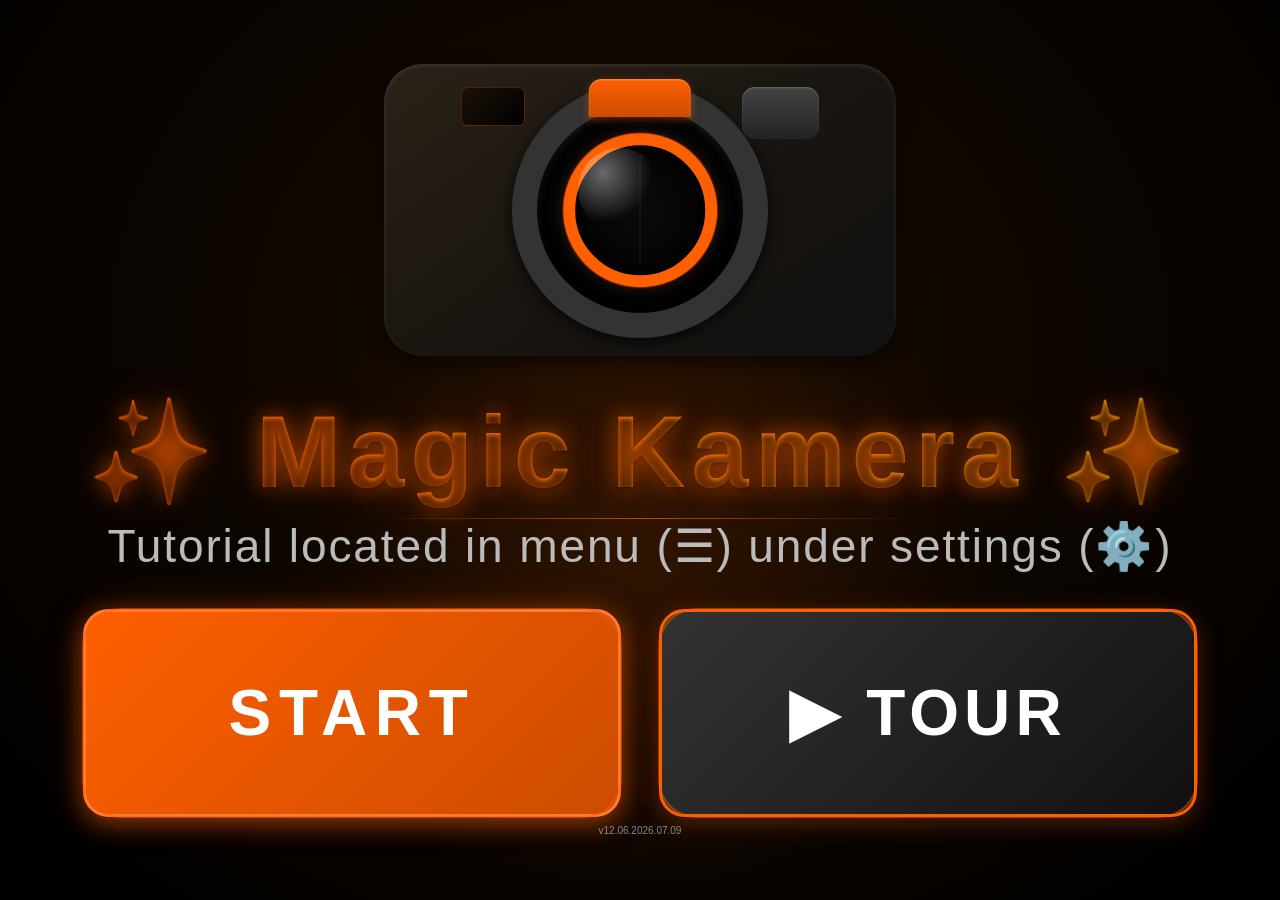
==== index.html @ ebca2367 "Add files via upload" ====
<!DOCTYPE html>
<html lang="en">
<head>
    <meta charset="UTF-8">
    <meta name="viewport" content="width=device-width, height=device-height, initial-scale=1.0, maximum-scale=1.0, user-scalable=no, viewport-fit=cover">
    <title>Magic Kamera</title>
    <link rel="stylesheet" href="./src/style.css">
</head>
<body>
    <div id="app">
    <div class="start-screen" id="start-screen">

    <!-- Floating background particles -->
    <div class="stars-bg" aria-hidden="true">
        <div class="star star-1"></div>
        <div class="star star-2"></div>
        <div class="star star-3"></div>
        <div class="star star-4"></div>
        <div class="star star-5"></div>
        <div class="star star-6"></div>
    </div>

    <div class="camera-animation">

        <!-- Radar pulse rings -->
        <div class="sparkles">
            <div class="sparkle sparkle-1">✨</div>
            <div class="sparkle sparkle-2">✨</div>
            <div class="sparkle sparkle-3">✨</div>
            <div class="sparkle sparkle-4">✨</div>
            <div class="radar-ring radar-ring-1" aria-hidden="true"></div>
            <div class="radar-ring radar-ring-2" aria-hidden="true"></div>
            <div class="radar-ring radar-ring-3" aria-hidden="true"></div>
        </div>

        <div class="camera-body">
            <div class="camera-lens">
                <div class="lens-inner"></div>
                <div class="lens-reflection"></div>
            </div>
            <div class="camera-flash"></div>
            <div class="camera-button-top"></div>
            <div class="camera-viewfinder"></div>
        </div>
    </div>
    <h1 class="magic-title">✨ Magic Kamera ✨</h1>
    <p class="start-text">Tutorial located in menu (☰) under settings (⚙️)</p>
    <div style="display:flex;gap:3vw;justify-content:center;align-items:center;width:100%;">
        <button id="start-button" class="start-button" style="min-width:0;flex:1;max-width:42vw;padding:5vw 3vw;font-size:5vw;">Start</button>
        <button id="splash-tour-button" class="start-button" style="min-width:0;flex:1;max-width:42vw;padding:5vw 3vw;font-size:5vw;background:linear-gradient(135deg,#333 0%,#111 100%);border-color:#FE5F00;box-shadow:0 6px 25px rgba(254,95,0,0.3);">▶ Tour</button>
    </div>
    <p id="app-version" style="font-size:10px;color:#888;margin-top:8px;"></p>
    </div>
        <div class="camera-container" id="camera-container" style="display: none;">
            <video id="video" autoplay playsinline muted></video>
            <img id="captured-image" style="display: none;" alt="Captured photo">
            <canvas id="canvas" style="display: none;"></canvas>
        </div>
        <p id="status" class="status-text" style="display: none;">Initializing camera...</p>
        <button id="reset-button" class="reset-button" style="display: none;">New Photo</button>
        <button id="camera-button" class="camera-button" title="Switch Camera" style="display: none;">📷</button>
        <!-- Left carousel: Menu, Gallery, Master Prompt, Options — default visible -->
        <div id="left-cam-carousel" class="left-cam-carousel" style="display: none;">
            <div class="left-cam-carousel-track">
                <button id="menu-button" class="left-cam-btn" title="Menu">
                    <span class="button-icon">☰</span>
                    <span class="button-label">MENU</span>
                </button>
                <button id="gallery-button" class="left-cam-btn" title="Gallery">
                    <span class="button-icon">🖼️</span>
                    <span class="button-label">GALLERY</span>
                </button>
                <button id="cam-master-prompt-btn" class="left-cam-btn" title="Master Prompt">
                    <span class="button-icon">📝</span>
                    <span class="button-label">MASTER</span>
                </button>
                <button id="cam-options-btn" class="left-cam-btn" title="Toggle Options">
                    <span class="button-icon">🎛️</span>
                    <span class="button-label">OPTIONS</span>
                </button>
            </div>
        </div>
        <!-- Mode Buttons Carousel Container -->
<div id="mode-carousel" class="mode-carousel" style="display: none;">
    <div class="mode-carousel-track">
        <button id="random-toggle" class="mode-button" title="Toggle Random Mode" data-mode="random">
            <span class="mode-icon">🎲</span>
            <span class="mode-label">RANDOM</span>
        </button>
        <button id="motion-toggle" class="mode-button" title="Motion Detection: OFF" data-mode="motion">
            <span class="mode-icon">👁️</span>
            <span class="mode-label">MOTION</span>
        </button>
        <button id="burst-toggle" class="mode-button" title="Toggle Burst Mode" data-mode="burst">
            <span class="mode-icon">📸⚡</span>
            <span class="mode-label">BURST</span>
        </button>
        <button id="timer-toggle" class="mode-button" title="Toggle Timer Mode" data-mode="timer">
            <span class="mode-icon">⏱️</span>
            <span class="mode-label">TIMER</span>
        </button>
        <button id="camera-multi-preset-toggle" class="mode-button" title="Multi Preset" data-mode="camera-multi">
            <span class="mode-icon">🎞️</span>
            <span class="mode-label">MULTI</span>
        </button>
        <button id="camera-combine-toggle" class="mode-button" title="Combine Mode" data-mode="camera-combine">
            <span class="mode-icon">🖼️🖼️</span>
            <span class="mode-label">COMBINE</span>
        </button>
        <button id="camera-layer-toggle" class="mode-button" title="Layer Presets" data-mode="camera-layer">
            <span class="mode-icon">📑</span>
            <span class="mode-label">LAYER</span>
        </button>
    </div>
</div>
                
        <!-- Style Name Reveal -->
        <div id="style-reveal" class="style-reveal" style="display: none;">
            <span id="style-reveal-text"></span>
        </div>
        
        <!-- Timer Countdown -->
        <div id="timer-countdown" class="timer-countdown" style="display: none;">
            <span id="timer-countdown-text"></span>
        </div>
        
        <!-- Connection Status -->
        <div id="connection-status" class="connection-status online" style="display: none;">
            <span id="connection-text">Online</span>
        </div>

        <!-- Updates Available Indicator -->
        <div id="updates-indicator" class="updates-indicator" style="display: none;">
            <span>🔴 Updates</span>
        </div>
        
        <!-- Queue Status -->
        <div id="queue-status" class="queue-status" style="display: none;">
            <span id="queue-count">0</span> queued
        </div>
        
        <!-- Sync Button -->
        <button id="sync-button" class="sync-button" title="Sync Queued Photos" style="display: none;">
    <span class="sync-spin-icon"></span><span class="sync-emoji-icon">🔄</span><span class="sync-label">Sync (<span id="sync-count">0</span>)</span>
</button>
        
        <!-- Unified Menu -->
        <div id="unified-menu" class="styles-menu" style="display: none;">
            <div class="styles-menu-content">
                <div class="styles-menu-header">
                    <h2>MENU</h2>
                    <div class="menu-nav-buttons">
                        <button id="menu-add-preset-button" class="menu-jump-button" title="Add Preset">+</button>
                        <button id="settings-menu-button" class="menu-jump-button" title="Settings">⚙️</button>
                        <button id="jump-to-top" class="menu-jump-button" title="Jump to top">↑</button>
                        <button id="jump-to-bottom" class="menu-jump-button" title="Jump to bottom">↓</button>
                        <button id="close-menu" class="close-button">×</button>
                    </div>
                </div>
                <div class="styles-menu-scroll-container">

                <!-- Styles Section -->
                <div class="menu-section">
    <h3 class="menu-section-title">AI Styles (<span id="styles-count">0</span>)</h3>
    <div class="filter-row">
        <input type="text" id="style-filter" class="style-filter" placeholder="Filter styles...double click on x to clear">
        <button class="filter-blur-btn" id="style-filter-blur-btn" title="Dismiss keyboard">×</button>
    </div>
                    <div id="menu-styles-list" class="menu-list">
                        <!-- Styles will be dynamically added here -->
                    </div>
                </div>
                </div>
                <div id="menu-category-hint" class="menu-category-footer" style="display: none;"></div>
            </div>
        </div>

        <!-- Settings Submenu -->
        <div id="settings-submenu" class="submenu" style="display: none;">
            <div class="submenu-content">
                <div class="submenu-header">
                    <h3>SETTINGS</h3>
                    <div class="menu-nav-buttons">
                        <button id="settings-jump-up" class="menu-jump-button" title="Scroll up">↑</button>
                        <button id="settings-jump-down" class="menu-jump-button" title="Scroll down">↓</button>
                        <button id="settings-back" class="close-button">×</button>
                    </div>
                </div>
                <div class="submenu-list">
                    <!-- Resolution Settings -->
                    <div class="menu-section">
                        <button id="resolution-settings-button" class="menu-section-button">
                            <span class="menu-section-title">Resolution</span>
                            <span id="current-resolution-display" class="menu-section-value">640x480</span>
                            <span class="menu-section-arrow">›</span>
                        </button>
                    </div>

                 <!-- Aspect Ratio Settings -->
                 <div class="menu-section">
                        <button id="aspect-ratio-settings-button" class="menu-section-button">
                            <span class="menu-section-title">Aspect Ratio</span>
                            <span id="current-aspect-ratio-display" class="menu-section-value">None</span>
                            <span class="menu-section-arrow">›</span>
                        </button>
                 </div>

                    <!-- White Balance Settings - COMMENTED OUT -->
                    <!-- <div class="menu-section">
                        <button id="white-balance-settings-button" class="menu-section-button">
                            <span class="menu-section-title">White Balance</span>
                            <span id="current-white-balance-display" class="menu-section-value">Auto</span>
                            <span class="menu-section-arrow">›</span>
                        </button>
                    </div> -->
                    
                    <!-- Burst Settings -->
                    <div class="menu-section">
                        <button id="burst-settings-button" class="menu-section-button">
                            <span class="menu-section-title">Burst</span>
                            <span id="current-burst-display" class="menu-section-value">5 photos, Medium</span>
                            <span class="menu-section-arrow">›</span>
                        </button>
                    </div>
                    
                    <!-- Timer Settings -->
                    <div class="menu-section">
                        <button id="timer-settings-button" class="menu-section-button">
                            <span class="menu-section-title">Timer</span>
                            <span id="current-timer-display" class="menu-section-value">10s, No Repeat</span>
                            <span class="menu-section-arrow">›</span>
                        </button>
                    </div>
                    
                    <!-- Master Prompt Settings -->
                    <div class="menu-section">
                        <button id="master-prompt-settings-button" class="menu-section-button">
                            <span class="menu-section-title">Master Prompt</span>
                            <span id="current-master-prompt-display" class="menu-section-value">Disabled</span>
                            <span class="menu-section-arrow">›</span>
                        </button>
                    </div>

                    <!-- Motion Detection Settings -->
                    <div class="menu-section">
                        <button id="motion-settings-button" class="menu-section-button">
                            <span class="menu-section-title">Motion Detection</span>
                            <span id="current-motion-display" class="menu-section-value">Sensitivity: Medium</span>
                            <span class="menu-section-arrow">›</span>
                        </button>
                    </div>

                    <!-- Visible Presets Settings -->
                    <div class="menu-section">
                       <button id="visible-presets-settings-button" class="menu-section-button">
                           <span class="menu-section-title">Visible Presets</span>
                           <span id="current-visible-presets-display" class="menu-section-value">All Visible</span>
                           <span class="menu-section-arrow">›</span>
                       </button>
                    </div>

                    <!-- Preset Builder -->
                    <div class="menu-section">
                        <button id="preset-builder-button" class="menu-section-button">
                            <span class="menu-section-title">Preset Builder</span>
                            <span class="menu-section-arrow">›</span>
                        </button>
                    </div>
                   
                     <!-- No Magic Toggle -->
                    <div class="menu-section">
                        <button id="no-magic-toggle-button" class="menu-section-button">
                            <span class="menu-section-title">No Magic Mode</span>
                            <span id="no-magic-status" class="menu-section-value">Disabled</span>
                        </button>
                    </div>

                    <!-- Manual Options Toggle -->
                    <div class="menu-section">
                        <button id="manual-options-toggle-button" class="menu-section-button">
                            <span class="menu-section-title">Manually Select Options</span>
                            <span id="manual-options-status" class="menu-section-value">Disabled</span>
                        </button>
                    </div>

                    <!-- Import Settings -->
                    <div class="menu-section">
                        <button id="import-resolution-settings-button" class="menu-section-button">
                            <span class="menu-section-title">Import Resolution</span>
                            <span id="current-import-resolution-display" class="menu-section-value">VGA</span>
                            <span class="menu-section-arrow">›</span>
                        </button>
                    </div>

                    <!-- Reset Database -->
                    <div class="menu-section">
                        <button id="factory-reset-button" class="menu-section-button">
                            <span class="menu-section-title">⚠️ Reset Database</span>
                            <span class="menu-section-arrow">›</span>
                        </button>
                    </div>

                    <!-- Restore Deleted Items -->
                    <div class="menu-section">
                        <button id="restore-deleted-button" class="menu-section-button">
                            <span class="menu-section-title">🗑️ Restore Deleted Items</span>
                            <span class="menu-section-arrow">›</span>
                        </button>
                    </div>
 
                    <!-- Import Presets -->
                    <div class="menu-section">
                        <button id="import-presets-button" class="menu-section-button">
                            <span class="menu-section-title">📥 Import Presets</span>
                            <span class="menu-section-value" id="import-presets-hint">Load from our Library</span>
                        </button>
                    </div>

                    <!-- Preset File Settings -->
                    <div class="menu-section">
                        <button id="preset-file-settings-button" class="menu-section-button">
                            <span class="menu-section-title">📂 Preset File Settings</span>
                            <span class="menu-section-value" id="preset-file-settings-hint">Default Source</span>
                            <span class="menu-section-arrow">›</span>
                        </button>
                    </div>
                    
                    <!-- Button Settings -->
                    <div class="menu-section">
                        <button id="button-settings-button" class="menu-section-button">
                            <span class="menu-section-title">Button Settings</span>
                            <span class="menu-section-arrow">›</span>
                        </button>
                    </div>

                    <!-- Tutorial -->
                    <div class="menu-section">
                        <button id="tutorial-button" class="menu-section-button">
                            <span class="menu-section-title">Tutorial</span>
                            <span class="menu-section-value">Learn how to use</span>
                            <span class="menu-section-arrow">›</span>
                        </button>
                    </div>

               </div>
            </div>
        </div>
        
        <!-- Reset Database Submenu -->
        <div id="reset-database-submenu" class="submenu" style="display: none;">
            <div class="submenu-content" style="position:relative;">
                <div class="submenu-header">
                    <h3>RESET DATABASE</h3>
                    <button id="reset-database-back" class="close-button">×</button>
                </div>
                <!-- Scrollable checklist -->
                <div style="flex:1;overflow-y:auto;-webkit-overflow-scrolling:touch;touch-action:pan-y;padding:2vw 3vw;">
                    <label class="reset-db-item">
                        <input type="checkbox" id="reset-cb-custom" class="reset-db-check">
                        <div class="reset-db-label">
                            <span class="reset-db-title">Custom Presets</span>
                            <span class="reset-db-desc">Deletes all presets you have created</span>
                        </div>
                    </label>
                    <label class="reset-db-item">
                        <input type="checkbox" id="reset-cb-queue" class="reset-db-check">
                        <div class="reset-db-label">
                            <span class="reset-db-title">Clear Photo Sync Queue</span>
                            <span class="reset-db-desc">Removes all photos waiting to be synced and hides the Sync button</span>
                        </div>
                    </label>
                    <label class="reset-db-item">
                        <input type="checkbox" id="reset-cb-favorites" class="reset-db-check">
                        <div class="reset-db-label">
                            <span class="reset-db-title">Favorites</span>
                            <span class="reset-db-desc">Clears all starred/favorite presets</span>
                        </div>
                    </label>
                    <label class="reset-db-item">
                        <input type="checkbox" id="reset-cb-credits" class="reset-db-check">
                        <div class="reset-db-label">
                            <span class="reset-db-title">Credits</span>
                            <span class="reset-db-desc">Resets your credit count to 0 (default)</span>
                        </div>
                    </label>
                    <label class="reset-db-item">
                        <input type="checkbox" id="reset-cb-pfs" class="reset-db-check">
                        <div class="reset-db-label">
                            <span class="reset-db-title">Preset File Settings</span>
                            <span class="reset-db-desc">Removes custom preset sources and re-enables the default source library</span>
                        </div>
                    </label>
                    <label class="reset-db-item">
                        <input type="checkbox" id="reset-cb-imported" class="reset-db-check">
                        <div class="reset-db-label">
                            <span class="reset-db-title">Reset Imported Presets to 0</span>
                            <span class="reset-db-desc">Removes all presets imported from the library</span>
                        </div>
                    </label>
                    <label class="reset-db-item">
                        <input type="checkbox" id="reset-cb-visibility" class="reset-db-check">
                        <div class="reset-db-label">
                            <span class="reset-db-title">Visibility Settings</span>
                            <span class="reset-db-desc">Shows all imported presets (resets hidden/visible state)</span>
                        </div>
                    </label>
                    <label class="reset-db-item">
                        <input type="checkbox" id="reset-cb-nomagic" class="reset-db-check">
                        <div class="reset-db-label">
                            <span class="reset-db-title">No Magic Mode</span>
                            <span class="reset-db-desc">Resets No Magic Mode back to off (default)</span>
                        </div>
                    </label>
                    <label class="reset-db-item">
                        <input type="checkbox" id="reset-cb-manualopts" class="reset-db-check">
                        <div class="reset-db-label">
                            <span class="reset-db-title">Manually Selected Options</span>
                            <span class="reset-db-desc">Resets Manually Selected Options back to off (default)</span>
                        </div>
                    </label>
                    <label class="reset-db-item">
                        <input type="checkbox" id="reset-cb-masterprompt" class="reset-db-check">
                        <div class="reset-db-label">
                            <span class="reset-db-title">Master Prompt</span>
                            <span class="reset-db-desc">Clears all master prompt slots and disables master prompt</span>
                        </div>
                    </label>
                    <label class="reset-db-item">
                        <input type="checkbox" id="reset-cb-drawsettings" class="reset-db-check">
                        <div class="reset-db-label">
                            <span class="reset-db-title">Draw Settings</span>
                            <span class="reset-db-desc">Resets the editor draw tool settings (fill tolerance &amp; contiguous, pencil pressure, tip feel &amp; stabilization) to default</span>
                        </div>
                    </label>
                    <label class="reset-db-item">
                        <input type="checkbox" id="reset-cb-buttons" class="reset-db-check">
                        <div class="reset-db-label">
                            <span class="reset-db-title">Button Settings</span>
                            <span class="reset-db-desc">Resets camera and gallery button colors and tap settings</span>
                        </div>
                    </label>
                    <label class="reset-db-item">
                        <input type="checkbox" id="reset-cb-settings" class="reset-db-check">
                        <div class="reset-db-label">
                            <span class="reset-db-title">All Settings</span>
                            <span class="reset-db-desc">Resets resolution, aspect ratio, burst, timer, motion detection, manual options, import resolution, preset file settings, draw settings &amp; button settings to default</span>
                        </div>
                    </label>
                    <label class="reset-db-item">
                        <input type="checkbox" id="reset-cb-gallery" class="reset-db-check">
                        <div class="reset-db-label">
                            <span class="reset-db-title">Delete All Gallery Images</span>
                            <span class="reset-db-desc">Permanently removes all photos and folders from the gallery. Cannot be undone.</span>
                        </div>
                    </label>
                    <div style="border-top:1px solid #FE5F00;margin:3vw 0 1vw;"></div>
                    <label class="reset-db-item" style="border-color:#FE5F00;border-width:1px;">
                        <input type="checkbox" id="reset-cb-default" class="reset-db-check">
                        <div class="reset-db-label">
                            <span class="reset-db-title" style="color:#FE5F00;">↩ Back to Default</span>
                            <span class="reset-db-desc">Resets the entire program to factory state</span>
                        </div>
                    </label>
                </div>
                <!-- Sticky bottom buttons -->
                <div style="display:flex;gap:3vw;padding:2vw 3vw;background:#000;border-top:1px solid #333;flex-shrink:0;">
                    <button id="reset-db-clear-btn" class="close-button" style="flex:1;width:auto;min-width:0;font-size:3.8vw;font-weight:700;">Clear All</button>
                    <button id="reset-db-apply-btn" class="close-button" style="flex:1;width:auto;min-width:0;font-size:3.8vw;font-weight:700;border-color:#d32f2f;color:#d32f2f;">Apply</button>
                </div>
                <!-- Inline confirmation overlay — shown on Apply -->
                <div id="reset-db-confirm-overlay" style="display:none;position:absolute;inset:0;background:rgba(0,0,0,0.95);z-index:9999;flex-direction:column;align-items:center;justify-content:center;padding:5vw;">
                    <div style="background:#1a1a1a;border:2px solid #d32f2f;border-radius:3vw;padding:5vw;width:100%;box-sizing:border-box;">
                        <div id="reset-db-confirm-text" style="color:#ccc;font-size:3.6vw;line-height:1.2;margin-bottom:2vw;white-space:pre-line;"></div>
                        <div style="display:flex;gap:3vw;">
                            <button id="reset-db-confirm-yes" class="close-button" style="flex:1;width:auto;min-width:0;font-size:3.8vw;font-weight:700;border-color:#d32f2f;color:#d32f2f;">Confirm</button>
                            <button id="reset-db-confirm-no" class="close-button" style="flex:1;width:auto;min-width:0;font-size:3.8vw;font-weight:700;">Cancel</button>
                        </div>
                    </div>
                </div>
                <!-- Inline success overlay — shown after reset completes -->
                <div id="reset-db-success-overlay" style="display:none;position:absolute;inset:0;background:rgba(0,0,0,0.95);z-index:9999;flex-direction:column;align-items:center;justify-content:center;padding:5vw;">
                    <div style="background:#1a1a1a;border:2px solid #4CAF50;border-radius:3vw;padding:5vw;width:100%;box-sizing:border-box;text-align:center;">
                        <div id="reset-db-success-text" style="color:#fff;font-size:3.8vw;line-height:1.7;margin-bottom:5vw;white-space:pre-line;"></div>
                        <button id="reset-db-success-ok" class="close-button" style="width:auto;padding:0 8vw;font-size:3.8vw;font-weight:700;border-color:#4CAF50;color:#4CAF50;">OK</button>
                    </div>
                </div>
            </div>
        </div>

        <!-- Restore Deleted Items Submenu -->
        <div id="restore-deleted-submenu" class="submenu" style="display: none;">
            <div class="submenu-content">
                <div class="submenu-header">
                    <h3>RESTORE DELETED ITEMS</h3>
                    <button id="restore-deleted-back" class="close-button">×</button>
                </div>
                <div class="pfs-tab-bar">
                    <div class="pfs-tab active" id="restore-tab-presets">Presets</div>
                    <div class="pfs-tab" id="restore-tab-images">Images</div>
                    <div class="pfs-tab" id="restore-tab-mp">Master</div>
                </div>
                <!-- Sticky action bar — Select All left, Restore + Delete right, same height as close button -->
                <div style="display:flex;align-items:center;justify-content:space-between;padding:2vw;background:#000;border-bottom:1px solid #333;flex-shrink:0;gap:2vw;">
                    <button id="restore-select-all-btn" class="menu-jump-button" style="height:8vw;min-height:32px;width:auto;padding:0 3vw;white-space:nowrap;">Select All</button>
                    <div style="display:flex;gap:2vw;">
                        <button id="restore-restore-btn" class="menu-jump-button" style="height:8vw;min-height:32px;width:auto;padding:0 3vw;background:#4CAF50;color:#fff;border-color:#4CAF50;white-space:nowrap;">Restore</button>
                        <button id="restore-delete-btn" class="menu-jump-button" style="height:8vw;min-height:32px;width:auto;padding:0 3vw;background:#d32f2f;color:#fff;border-color:#d32f2f;white-space:nowrap;">Delete</button>
                    </div>
                </div>
                <!-- Scrollable content -->
                <div style="flex:1;overflow-y:auto;-webkit-overflow-scrolling:touch;">
                    <div id="restore-panel-presets" style="display:block;">
                        <div id="restore-presets-list"></div>
                    </div>
                    <div id="restore-panel-images" style="display:none;">
                        <div id="restore-images-grid" style="display:grid;grid-template-columns:repeat(3,1fr);gap:2vw;padding:2vw;align-content:start;"></div>
                    </div>
                    <div id="restore-panel-mp" style="display:none;">
                        <div id="restore-mp-list"></div>
                    </div>
                </div>
            </div>
        </div>

         <!-- Resolution Submenu -->
        <div id="resolution-submenu" class="submenu" style="display: none;">
            <div class="submenu-content">
                <div class="submenu-header">
                    <h3>RESOLUTION</h3>
                    <button id="resolution-back" class="close-button">×</button>
                </div>
                <div id="resolution-list" class="submenu-list">
                    <!-- Resolution options will be dynamically added here -->
                </div>
            </div>
        </div>
        
        <!-- Aspect Ratio Submenu -->        
<div id="aspect-ratio-submenu" class="submenu" style="display: none;">
    <div class="submenu-content">
        <div class="submenu-header">
            <h3>ASPECT RATIO</h3>
            <button id="aspect-ratio-back" class="close-button">×</button>
        </div>
        <div class="submenu-list">
            <label class="resolution-item" style="cursor: pointer; display: flex; align-items: center;">
                <input type="checkbox" id="aspect-ratio-1-1" name="aspect-ratio" style="width: 18px; height: 18px; margin-right: 12px;">
                <span>1:1 - Square</span>
            </label>
            <label class="resolution-item" style="cursor: pointer; display: flex; align-items: center;">
                <input type="checkbox" id="aspect-ratio-16-9" name="aspect-ratio" style="width: 18px; height: 18px; margin-right: 12px;">
                <span>16:9 - Letterbox</span>
            </label>
        </div>
    </div>
</div>

        <!-- Burst Submenu -->
        <div id="burst-submenu" class="submenu" style="display: none;">
            <div class="submenu-content">
                <div class="submenu-header">
                    <h3>BURST SETTINGS</h3>
                    <button id="burst-back" class="close-button">×</button>
                </div>
                <div class="submenu-list">
                    <div class="burst-setting-item">
                        <label for="burst-count-slider">Photos per burst: <span id="burst-count-value">5</span></label>
                        <input type="range" id="burst-count-slider" min="2" max="10" value="5" step="1">
                    </div>
                    <div class="burst-setting-item">
                        <label for="burst-speed-slider">Burst speed: <span id="burst-speed-value">Medium</span></label>
                        <input type="range" id="burst-speed-slider" min="1" max="3" value="2" step="1">
                        <div class="burst-speed-labels">
                            <span>Slow</span>
                            <span>Medium</span>
                            <span>Fast</span>
                        </div>
                    </div>
                </div>
            </div>
        </div>

        <!-- White Balance Submenu - COMMENTED OUT -->
        <!-- <div id="white-balance-submenu" class="submenu" style="display: none;">
            <div class="submenu-content">
                <div class="submenu-header">
                    <button id="white-balance-back" class="back-button">‹ Back</button>
                    <h3>White Balance</h3>
                </div>
                <div id="white-balance-list" class="submenu-list">
                    White balance options will be dynamically added here
                </div>
            </div>
        </div> -->

        <!-- Timer Settings Submenu -->
<div id="timer-settings-submenu" class="submenu" style="display: none;">
    <div class="submenu-content">
        <div class="submenu-header">
            <h3>TIMER SETTINGS</h3>
            <button id="timer-settings-back" class="close-button">×</button>
        </div>
        <div class="submenu-list">
            <div class="burst-setting-item">
                <label for="timer-delay-slider">Timer Delay: <span id="timer-delay-value">10</span>s</label>
                <input type="range" id="timer-delay-slider" min="1" max="3" value="3" step="1">
                <div class="burst-speed-labels">
                    <span>3s</span>
                    <span>5s</span>
                    <span>10s</span>
                </div>
            </div>
            <div class="burst-setting-item">
                <label class="master-prompt-checkbox-label">
                    <input type="checkbox" id="timer-repeat-enabled" class="master-prompt-checkbox">
                    <span>Repeat Timer (continuous capture)</span>
                </label>
                <p class="setting-hint">When enabled, timer automatically repeats after each photo. Click timer button to stop.</p>
            </div>
            <!-- ADD THIS NEW SECTION -->
            <div class="burst-setting-item">
    <label for="timer-repeat-interval-input">Repeat Interval</label>
    <div style="display: flex; gap: 2vw; align-items: center;">
        <input type="number" id="timer-repeat-interval-input" min="1" max="9999" value="1" style="flex: 1; padding: 3vw; font-size: 4vw; background-color: #222; color: #fff; border: 1px solid #444; border-radius: 2vw;">
        <select id="timer-repeat-interval-unit" style="padding: 3vw; font-size: 4vw; background-color: #222; color: #fff; border: 1px solid #444; border-radius: 2vw;">
            <option value="1">Seconds</option>
            <option value="60">Minutes</option>
            <option value="3600">Hours</option>
        </select>
    </div>
    <p class="setting-hint">Time to wait between repeated captures.</p>
</div>
        </div>
    </div>
</div>
        
               <!-- Preset File Settings Submenu -->
<div id="preset-file-settings-submenu" class="submenu" style="display: none;">
    <div class="submenu-content">
        <div class="submenu-header">
            <h3>PRESET FILE SETTINGS</h3>
            <button id="preset-file-settings-back" class="close-button">×</button>
        </div>
        <!-- Sticky tab bar -->
        <div class="pfs-tab-bar">
            <div class="pfs-tab active" id="pfs-tab-sources">Preset Sources</div>
            <div class="pfs-tab" id="pfs-tab-previews">Preview Images</div>
        </div>
        <div class="submenu-list">

            <!-- ── TAB 1: PRESET SOURCES ── -->
            <div id="pfs-panel-sources" class="pfs-tab-panel active">
                <!-- All sources (default + custom) — rendered by JS -->
                <div class="burst-setting-item">
                    <label style="font-weight:bold; font-size:12px;">Preset Sources</label>
                    <div id="custom-preset-sources-list" style="margin-top:6px;">
                        <div id="no-custom-sources-msg" style="color:#666; font-size:11px; padding:8px 0;">No custom sources added yet.</div>
                    </div>
                </div>

                <!-- Add / Edit source form -->
                <div class="burst-setting-item" style="margin-top:14px; border-top:1px solid #333; padding-top:14px;">
                    <label id="add-source-form-label" style="font-weight:bold; font-size:12px;">Add Custom Source</label>
                    <p class="setting-hint" style="margin-top:4px;">Type the raw URL to any JSON preset file. Any Github URL entered MUST start with the raw format (raw.githubusercontent.com/...). In GitHub, open the file and click the <strong>Raw</strong> button, then copy the URL from your browser.</p>
                    <input type="text" id="new-preset-source-name" placeholder="Name (e.g. My Presets)"
                        style="width:100%; box-sizing:border-box; padding:8px; margin-top:8px; background:#222; color:#fff; border:1px solid #444; border-radius:4px; font-size:12px;">
                    <input type="text" id="new-preset-source-url" placeholder="https://raw.githubusercontent.com/..."
                        style="width:100%; box-sizing:border-box; padding:8px; margin-top:6px; background:#222; color:#fff; border:1px solid #444; border-radius:4px; font-size:12px;">
                    <div class="preset-source-footer-row">
                        <button id="add-preset-source-btn" class="preset-source-add-btn">+ Add Source</button>
                        <button id="convert-github-url-btn" class="preset-source-convert-btn">Convert GitHub to Raw</button>
                    </div>
                    <div id="preset-source-qr-hint" style="display:none; margin-top:8px; padding:8px 10px; background:rgba(76,175,80,0.12); border:1px solid #4CAF50; border-radius:4px; font-size:11px; color:#4CAF50;"></div>
                </div>

                <!-- Import via QR Code -->
                <div class="burst-setting-item" style="margin-top:14px; border-top:1px solid #333; padding-top:14px;">
                    <label style="font-weight:bold; font-size:12px;">Import Source via QR Code</label>
                    <p class="setting-hint" style="margin-top:4px;">Upload your JSON file to catbox.moe, generate a QR code at qr-code-generator.com, then scan it here. The URL will be filled in automatically — just confirm the name and tap + Add Source.</p>
                    <button id="import-preset-source-qr-btn" style="width:100%; margin-top:10px; padding:10px; background:#1a1a1a; border:1px solid #FE5F00; border-radius:4px; color:#FE5F00; font-size:13px; font-weight:bold; cursor:pointer; letter-spacing:0.5px;">📷 Scan QR Code to Import Source</button>
                </div>
            </div>

            <!-- ── TAB 2: PREVIEW IMAGES ── -->
            <div id="pfs-panel-previews" class="pfs-tab-panel">
                <div class="burst-setting-item">
                    <label style="font-weight:bold; font-size:12px;">Import Preview Images via QR Code</label>
                    <p class="setting-hint" style="margin-top:4px;">Upload your preview image to <strong>catbox.moe</strong> and get the direct link. Generate a QR code from that link at <strong>qr-code-generator.com</strong>, then scan it here. Imported images will appear below and can be assigned to any preset as its preview.</p>
                    <button id="import-preview-image-qr-btn" style="width:100%; margin-top:10px; padding:10px; background:#1a1a1a; border:1px solid #FE5F00; border-radius:4px; color:#FE5F00; font-size:13px; font-weight:bold; cursor:pointer; letter-spacing:0.5px;">📷 Scan QR Code to Import Preview Images</button>
                    <div id="preview-image-import-hint" style="display:none; margin-top:8px; padding:8px 10px; background:rgba(76,175,80,0.12); border:1px solid #4CAF50; border-radius:4px; font-size:11px; color:#4CAF50;"></div>
                </div>
                <div class="burst-setting-item" style="margin-top:14px; border-top:1px solid #333; padding-top:14px;">
                    <label style="font-weight:bold; font-size:12px;">Imported Preview Images</label>
                    <div id="preview-image-gallery" style="margin-top:8px;">
                        <div id="no-preview-images-msg" style="color:#666; font-size:11px; padding:8px 0;">No preview images imported yet.</div>
                    </div>
                </div>
            </div>

        </div>
    </div>
</div>

                <!-- Master Prompt Submenu -->        
<div id="master-prompt-submenu" class="submenu" style="display: none;">
    <div class="submenu-content">
        <div class="submenu-header">
            <h3>MASTER PROMPT</h3>
            <button id="master-prompt-toggle-btn" class="close-button" style="width:auto;padding:0 3vw;font-size:3.8vw;font-weight:700;margin-right:2vw;">OFF</button>
            <button id="master-prompt-back" class="close-button">×</button>
        </div>
        <!-- Sticky ADD / REMOVE toolbar -->
        <div id="mp-toolbar" style="display:flex;align-items:center;padding:2vw;background:#000;border-bottom:1px solid #333;flex-shrink:0;gap:2vw;">
            <button id="mp-add-btn" class="close-button" style="width:auto;padding:0 4vw;font-size:3.8vw;font-weight:700;height:7vw;min-height:0;">ADD</button>
            <button id="mp-remove-btn" class="close-button" style="width:auto;padding:0 4vw;font-size:3.8vw;font-weight:700;height:7vw;min-height:0;">REMOVE</button>
            <button id="mp-remove-confirm-btn" class="close-button" style="display:none;width:auto;padding:0 4vw;font-size:3.8vw;font-weight:700;height:7vw;min-height:0;background:#d32f2f;border-color:#d32f2f;color:#fff;">DELETE</button>
            <button id="mp-remove-cancel-btn" class="close-button" style="display:none;width:auto;padding:0 4vw;font-size:3.8vw;font-weight:700;height:7vw;min-height:0;">CANCEL</button>
        </div>
        <!-- Scrollable slots list -->
        <div id="mp-slots-container" style="flex:1;overflow-y:auto;-webkit-overflow-scrolling:touch;padding:2vw;display:flex;flex-direction:column;gap:3vw;">
            <!-- Rendered dynamically by JS -->
        </div>
    </div>
</div>

        <!-- Motion Detection Submenu -->
        <div id="motion-submenu" class="submenu" style="display: none;">
            <div class="submenu-content">
                <div class="submenu-header">
                    <h3>MOTION DETECTION</h3>
                    <button id="motion-back" class="close-button">×</button>
                </div>
                <div class="submenu-list">
                    <div class="burst-setting-item">
                        <label for="motion-sensitivity-slider">Sensitivity: <span id="motion-sensitivity-value">Medium</span></label>
                        <input type="range" id="motion-sensitivity-slider" min="1" max="5" value="3" step="1">
                        <div class="burst-speed-labels">
                            <span>Very Low</span>
                            <span>Low</span>
                            <span>Medium</span>
                            <span>High</span>
                            <span>Very High</span>
                        </div>
                        <p class="setting-hint">Higher sensitivity detects smaller movements.</p>
                    </div>
                    <div class="burst-setting-item">
                        <label for="motion-start-delay-slider">Start Delay: <span id="motion-start-delay-value">3s</span></label>
                        <input type="range" id="motion-start-delay-slider" min="1" max="8" value="1" step="1">
                        <div class="burst-speed-labels">
                            <span>3s</span>
                            <span>10s</span>
                            <span>30s</span>
                            <span>1m</span>
                            <span>5m</span>
                            <span>10m</span>
                            <span>15m</span>
                            <span>30m</span>
                        </div>
                        <p class="setting-hint">Time to wait before motion detection starts after enabling.</p>
                    </div>
                    <div class="burst-setting-item">
                        <label class="master-prompt-checkbox-label">
                            <input type="checkbox" id="motion-continuous-enabled" class="master-prompt-checkbox">
                            <span>Continuous Capture</span>
                        </label>
                        <p class="setting-hint">When enabled, continues taking photos without requiring "New Photo" button press.</p>
                    </div>
                    <div class="burst-setting-item">
                        <label for="motion-cooldown-slider">Cooldown: <span id="motion-cooldown-value">2s</span></label>
                        <input type="range" id="motion-cooldown-slider" min="1" max="10" value="2" step="1">
                        <div class="burst-speed-labels">
                            <span>1s</span>
                            <span>5s</span>
                            <span>10s</span>
                        </div>
                        <p class="setting-hint">Time to wait before detecting motion again after a capture.</p>
                    </div>
                </div>
            </div>
        </div>         

        <!-- Visible Presets Submenu -->
<div id="visible-presets-submenu" class="submenu" style="display: none;">
    <div class="submenu-content">
        <div class="submenu-header">
    <h3>VISIBLE PRESETS (<span id="visible-presets-count">0</span>)</h3>
    <div class="menu-nav-buttons">
        <button id="visible-presets-jump-up" class="menu-jump-button" title="Scroll up">↑</button>
        <button id="visible-presets-jump-down" class="menu-jump-button" title="Scroll down">↓</button>
        <button id="visible-presets-back" class="close-button">×</button>
    </div>
</div>
        <div class="submenu-list">
            <div class="burst-setting-item" style="margin-bottom: 3vh;">
                <div style="display: flex; gap: 2vw;">
                    <button id="visible-presets-select-all" class="batch-control-button" style="flex: 1;">Select All</button>
                    <button id="visible-presets-deselect-all" class="batch-control-button" style="flex: 1;">Deselect All</button>
                </div>
            </div>
            <div class="filter-row">
                <input type="text" id="visible-presets-filter" class="style-filter" placeholder="Filter presets...double click on x to clear">
                <button class="filter-blur-btn" id="visible-presets-filter-blur-btn" title="Dismiss keyboard">×</button>
            </div>
            <div id="visible-presets-list" class="menu-list">
                <!-- Presets will be dynamically added here -->
            </div>
        </div>
        <div id="visible-presets-category-hint" class="visible-presets-footer" style="display: none;"></div>
    </div>
</div>

        <!-- Preset Builder Submenu -->
        <div id="preset-builder-submenu" class="submenu" style="display: none;">
            <div class="submenu-content">
                <div class="submenu-header">
    <h3>PRESET BUILDER</h3>
    <div class="menu-nav-buttons">
        <button id="preset-builder-delete" class="menu-jump-button" style="display: none; background: #d32f2f;">Delete</button>
        <button id="preset-builder-save" class="menu-jump-button">Save</button>
        <button id="preset-builder-clear" class="menu-jump-button">Clear</button>
        <button id="preset-builder-back" class="close-button">×</button>
    </div>
</div>
                <div class="preset-builder-container">
                    <!-- Sticky Prompt Field -->
                    <div class="preset-builder-sticky-prompt">
                        <textarea id="preset-builder-prompt" class="preset-builder-prompt-sticky" placeholder="Your complete AI prompt will appear here..."></textarea>
                    </div>
                    
                    <div class="preset-builder-form">
                        <!-- Preset Name -->
                        <div class="preset-builder-field">
                            <label for="preset-builder-name" class="preset-builder-label">Preset Name</label>
                            <input type="text" id="preset-builder-name" class="preset-builder-input" placeholder="My Custom Preset">
                        </div>

                        <!-- Category -->
                        <div class="preset-builder-field" style="position: relative;">
                            <label for="preset-builder-category" class="preset-builder-label">Category</label>
                            <input type="text" id="preset-builder-category" class="preset-builder-input" placeholder="CUSTOM, ART, HUMOR (comma-separated)">
                            <div id="category-autocomplete" class="category-autocomplete" style="display: none;"></div>
                        </div>

                        <!-- Template Selection -->
                        <div class="preset-builder-field">
                            <label for="preset-builder-template" class="preset-builder-label">Prompt Template</label>
                            <select id="preset-builder-template" class="preset-builder-select">
                                <option value="">-- Choose a starting template --</option>
                                <option value="transform">Transform the image</option>
                                <option value="transform_subject">Transform the subject</option>
                                <option value="convert">Convert the scene</option>
                                <option value="style">Apply artistic style</option>
                                <option value="place">Place subject in scene</option>
                                <option value="recreate">Recreate famous work</option>
                                <option value="render">Render as format/medium</option>
                                <option value="make">Make subject into character</option>
                                <option value="analyze">Analyze and process (AI utility)</option>
                                <option value="random_even_odd">🎲 Random: Even/Odd (2 options)</option>
                                <option value="random_last_digit">🎲 Random: Last Digit (2-10 options)</option>
                                <option value="random_last_two">🎲 Random: Last Two Digits (11-100 options)</option>
                                <option value="random_last_three">🎲 Random: Last Three Digits (100+ options)</option>
                                <option value="custom">Start from scratch</option>
                            </select>
                        </div>
                        
                        <!-- Collapsible Chip Sections -->
                        <div class="preset-builder-field">
                            <div class="chip-section">
                                <button class="chip-section-header" data-section="preservation">
                                    <span>Subject Preservation</span>
                                    <span class="chip-section-arrow">›</span>
                                </button>
                                <div class="chip-section-content" id="section-preservation" style="display: none;">
                                    <div class="preset-builder-chips">
                                        <button class="preset-chip" data-text="Preserve the subject's recognizable facial features, proportions, and identity. ">Preserve Identity</button>
                                        <button class="preset-chip" data-text="Preserve the subject's recognizable facial structure and identity. ">Preserve Face</button>
                                        <button class="preset-chip" data-text="Preserve the subject's recognizable facial features, expression, and identity. ">Preserve Expression</button>
                                        <button class="preset-chip" data-text="Preserve the subject's body proportions and personality. ">Preserve Proportions</button>
                                    </div>
                                </div>
                            </div>

                            <div class="chip-section">
                                <button class="chip-section-header" data-section="quality">
                                    <span>Visual Quality</span>
                                    <span class="chip-section-arrow">›</span>
                                </button>
                                <div class="chip-section-content" id="section-quality" style="display: none;">
                                    <div class="preset-builder-chips">
                                        <button class="preset-chip" data-text="Make it photorealistic. ">Photorealistic</button>
                                        <button class="preset-chip" data-text="Use realistic lighting, depth, and perspective. ">Realistic Lighting</button>
                                        <button class="preset-chip" data-text="Use dramatic lighting, shadows, and atmospheric effects. ">Dramatic Lighting</button>
                                        <button class="preset-chip" data-text="Use soft, cinematic lighting with shallow depth of field. ">Cinematic Lighting</button>
                                        <button class="preset-chip" data-text="Use realistic shadows and reflections. ">Shadows & Reflections</button>
                                        <button class="preset-chip" data-text="Use high-key lighting and realistic textures. ">High-Key Lighting</button>
                                    </div>
                                </div>
                            </div>

                            <div class="chip-section">
                                <button class="chip-section-header" data-section="color">
                                    <span>Color & Tone</span>
                                    <span class="chip-section-arrow">›</span>
                                </button>
                                <div class="chip-section-content" id="section-color" style="display: none;">
                                    <div class="preset-builder-chips">
                                        <button class="preset-chip" data-text="Use vibrant, bold colors. ">Vibrant Colors</button>
                                        <button class="preset-chip" data-text="Use muted, desaturated tones. ">Muted Tones</button>
                                        <button class="preset-chip" data-text="Use realistic, natural colors. ">Natural Colors</button>
                                        <button class="preset-chip" data-text="Use warm, luminous tones. ">Warm Tones</button>
                                        <button class="preset-chip" data-text="Use subtle color palettes with detailed textures. ">Subtle Palette</button>
                                    </div>
                                </div>
                            </div>

                            <div class="chip-section">
                                <button class="chip-section-header" data-section="composition">
                                    <span>Composition & Detail</span>
                                    <span class="chip-section-arrow">›</span>
                                </button>
                                <div class="chip-section-content" id="section-composition" style="display: none;">
                                    <div class="preset-builder-chips">
                                        <button class="preset-chip" data-text="Optimize for small screens with clear composition and readable details. ">Small Screen Optimized</button>
                                        <button class="preset-chip" data-text="Use clean composition with bold shapes and immediate readability. ">Bold Composition</button>
                                        <button class="preset-chip" data-text="Use dynamic composition with expressive energy. ">Dynamic Composition</button>
                                        <button class="preset-chip" data-text="Use shallow depth of field with soft focus. ">Shallow Depth</button>
                                        <button class="preset-chip" data-text="High detail with sharp focus throughout. ">High Detail</button>
                                        <button class="preset-chip" data-text="Use realistic scale, depth, and immersion. ">Realistic Scale</button>
                                    </div>
                                </div>
                            </div>

                            <div class="chip-section">
                                <button class="chip-section-header" data-section="integration">
                                    <span>Integration & Context</span>
                                    <span class="chip-section-arrow">›</span>
                                </button>
                                <div class="chip-section-content" id="section-integration" style="display: none;">
                                    <div class="preset-builder-chips">
                                        <button class="preset-chip" data-text="Match lighting, perspective, and camera style of the environment. ">Match Environment</button>
                                        <button class="preset-chip" data-text="Integrate naturally into the scene with consistent lighting. ">Natural Integration</button>
                                        <button class="preset-chip" data-text="Include environmental context and atmospheric effects. ">Add Context</button>
                                        <button class="preset-chip" data-text="Blend naturally into the era's aesthetic. ">Period Authentic</button>
                                        <button class="preset-chip" data-text="Ensure the subject feels fully integrated into the world. ">Full Integration</button>
                                    </div>
                                </div>
                            </div>

                            <div class="chip-section">
                                <button class="chip-section-header" data-section="texture">
                                    <span>Texture & Materials</span>
                                    <span class="chip-section-arrow">›</span>
                                </button>
                                <div class="chip-section-content" id="section-texture" style="display: none;">
                                    <div class="preset-builder-chips">
                                        <button class="preset-chip" data-text="Use realistic textures and materials. ">Realistic Textures</button>
                                        <button class="preset-chip" data-text="Use realistic toy textures with reflections. ">Toy Textures</button>
                                        <button class="preset-chip" data-text="Use painterly texture with visible brushstrokes. ">Painterly Texture</button>
                                        <button class="preset-chip" data-text="Use smooth, polished surfaces. ">Smooth Surfaces</button>
                                        <button class="preset-chip" data-text="Use weathered, aged appearance. ">Aged/Weathered</button>
                                    </div>
                                </div>
                            </div>

                            <div class="chip-section">
                                <button class="chip-section-header" data-section="environment">
                                    <span>Environment & Atmosphere</span>
                                    <span class="chip-section-arrow">›</span>
                                </button>
                                <div class="chip-section-content" id="section-environment" style="display: none;">
                                    <div class="preset-builder-chips">
                                        <button class="preset-chip" data-text="Place the subject in a realistic environment with proper lighting and shadows. ">Add Environment</button>
                                        <button class="preset-chip" data-text="Include atmospheric effects and environmental context. ">Atmospheric Effects</button>
                                        <button class="preset-chip" data-text="Use appropriate background that supports the scene. ">Contextual Background</button>
                                        <button class="preset-chip" data-text="Create a cinematic atmosphere with depth and mood. ">Cinematic Atmosphere</button>
                                    </div>
                                </div>
                            </div>

                            <div class="chip-section">
                                <button class="chip-section-header" data-section="technical">
                                    <span>Technical Instructions</span>
                                    <span class="chip-section-arrow">›</span>
                                </button>
                                <div class="chip-section-content" id="section-technical" style="display: none;">
                                    <div class="preset-builder-chips">
                                        <button class="preset-chip" data-text="Render with photorealistic detail and accurate materials. ">Photorealistic Render</button>
                                        <button class="preset-chip" data-text="Use consistent perspective and accurate proportions throughout. ">Accurate Perspective</button>
                                        <button class="preset-chip" data-text="Ensure all elements are properly scaled and integrated. ">Proper Scale</button>
                                        <button class="preset-chip" data-text="Maintain anatomical accuracy and realistic body proportions. ">Anatomically Accurate</button>
                                        <button class="preset-chip" data-text="Apply physically accurate lighting and shadow behavior. ">Physically Accurate</button>
                                    </div>
                                </div>
                            </div>

                            <div class="chip-section">
                                <button class="chip-section-header" data-section="output">
                                    <span>Output Quality</span>
                                    <span class="chip-section-arrow">›</span>
                                </button>
                                <div class="chip-section-content" id="section-output" style="display: none;">
                                    <div class="preset-builder-chips">
                                        <button class="preset-chip" data-text="High detail, sharp focus. ">High Detail</button>
                                        <button class="preset-chip" data-text="Professional quality, clean composition. ">Professional Quality</button>
                                        <button class="preset-chip" data-text="Artistic interpretation, painterly. ">Artistic/Painterly</button>
                                        <button class="preset-chip" data-text="Stylized, exaggerated features. ">Stylized/Exaggerated</button>
                                        <button class="preset-chip" data-text="Realistic, natural appearance. ">Realistic/Natural</button>
                                    </div>
                                </div>
                            </div>
                         </div>
<!-- Randomize Options Toggle -->
                    <div class="preset-builder-field" style="margin-top: 12px;">
                        <label class="preset-builder-label">
                            <input type="checkbox" id="preset-builder-randomize" style="margin-right: 8px;">
                            Enable Random Options
                        </label>
                        <div style="font-size: 11px; color: #888; margin-top: 4px;">
                            Check this if preset has options that should be randomly selected
                        </div>
                    </div>

                    <!-- Selection Type -->
                    <div class="preset-builder-field" id="selection-type-container" style="display: none;">
                        <label class="preset-builder-label">Selection Type</label>
                        <select id="preset-builder-selection-type" class="preset-builder-select">
                            <option value="single">Single Selection (one choice from list)</option>
                            <option value="multi">Multi-Selection (choose from multiple groups)</option>
                        </select>
                    </div>

                    <!-- Single Selection Options -->
                    <div class="preset-builder-field" id="single-options-container" style="display: none;">
                        <label class="preset-builder-label">Options List</label>
                        <div id="single-options-list" style="margin-top: 8px;"></div>
                        <button type="button" id="add-single-option" style="margin-top: 6px; padding: 0 3vw; height: 5vw; min-height: 22px; background: #4CAF50; color: white; border: none; border-radius: 2vw; cursor: pointer; font-size: 3vw; font-weight: bold; display: flex; align-items: center; justify-content: center; box-sizing: border-box;">
                            + Add Option
                        </button>
                    </div>

                    <!-- Multi-Selection Option Groups -->
                    <div class="preset-builder-field" id="multi-options-container" style="display: none;">
                        <label class="preset-builder-label">Option Groups</label>
                        <div id="multi-options-groups" style="margin-top: 8px;"></div>
                        <button type="button" id="add-option-group" style="margin-top: 6px; padding: 0 3vw; height: 5vw; min-height: 22px; background: #4CAF50; color: white; border: none; border-radius: 2vw; cursor: pointer; font-size: 3vw; font-weight: bold; display: flex; align-items: center; justify-content: center; box-sizing: border-box;">
                            + Add Group
                        </button>
                    </div>

                    <!-- Additional Instructions -->
                    <div class="preset-builder-field" style="margin-top: 12px;">
                        <label class="preset-builder-label">Additional Instructions (CRITICAL/MANDATORY rules)</label>
                        <textarea id="preset-builder-additional" class="preset-builder-input" style="min-height: 120px; font-family: monospace; font-size: 12px;" placeholder="CRITICAL RULES:&#10;• Rule 1&#10;• Rule 2&#10;&#10;MANDATORY:&#10;• Requirement 1"></textarea>
                    </div>

                        <!-- Prompt Tips -->
                        <div class="preset-builder-tips">
                            <p class="preset-builder-tip-title">💡 Prompt Tips:</p>
                            <ul class="preset-builder-tip-list">
                                <li>Be specific about visual details</li>
                                <li>Include style references when relevant</li>
                                <li>Mention "preserve subject identity" if needed</li>
                                <li>Specify "photorealistic" or artistic style</li>
                                <li>Consider small screen clarity</li>
                                <li><strong>Random Selection:</strong> Use 🎲 templates for variety across photos</li>
                                <li><strong>Single Selection:</strong> Enable Random Options and choose Single Selection to add a list of options — one will be randomly picked each time the preset runs or you can manually select the options if manually select options is enabled in the settings</li>
                                <li><strong>Multi-Selection:</strong> Use Multi-Selection to create multiple option groups — one option is randomly or manually picked from each group, allowing combinations across categories (e.g. style + setting + mood)</li>
                            </ul>
                        </div>
                    </div>
                </div>
            </div>
        </div>

        <!-- Import Resolution Submenu -->
        <div id="import-resolution-submenu" class="submenu" style="display: none;">
            <div class="submenu-content">
                <div class="submenu-header">
                    <h3>IMPORT SETTINGS</h3>
                    <button id="import-resolution-back" class="close-button">×</button>
                </div>
                <div class="submenu-list">
                    <!-- Import Resolution List -->
                    <h4 style="padding: 2vw; color: #FE5F00; font-size: 4vw;">Import Resolution</h4>
                    <div id="import-resolution-list">
                        <!-- Import resolution options will be dynamically added here -->
                    </div>
                </div>
            </div>
        </div>

        <!-- Tutorial Submenu -->
        <div id="tutorial-submenu" class="submenu" style="display: none;">
            <div class="submenu-content">
                <div class="submenu-header">
                    <h3>TUTORIAL</h3>
                    <div class="menu-nav-buttons">
                        <button id="back-to-glossary" class="menu-jump-button" style="display: none; margin-right: auto;">Index</button>
                        <button id="tutorial-back" class="close-button">×</button>
                    </div>
                </div>
                <!-- Glossary Menu -->
                <div id="tutorial-glossary" class="tutorial-glossary">
                    <h4 class="glossary-title">Quick Navigation</h4>
                    <button id="start-guided-tour" style="display:block;width:100%;margin-bottom:2vw;padding:2vw;background:#FE5F00;color:#000;border:none;border-radius:2vw;font-size:4vw;font-weight:700;cursor:pointer;">▶ Start Audio Guided Tour</button>
                    <div class="glossary-items">
                        <button class="glossary-item" data-section="getting-started">🚀 Getting Started</button>
                        <button class="glossary-item" data-section="basic-controls">📸 Basic Controls</button>
                        <button class="glossary-item" data-section="ai-presets">✨ AI Presets</button>
                        <button class="glossary-item" data-section="special-modes">🎯 Special Modes</button>
                        <button class="glossary-item" data-section="gallery-features">🖼️ Gallery Features</button>
                        <button class="glossary-item" data-section="uploading-images">📥 Uploading Images</button>
                        <button class="glossary-item" data-section="edit-image">✏️ Edit Image Features</button>
                        <button class="glossary-item" data-section="settings">⚙️ Settings</button>
                        <button class="glossary-item" data-section="tips-tricks">💡 Tips & Tricks</button>
                        <button class="glossary-item" data-section="advanced-features">🔧 Advanced Features</button>
                        <button class="glossary-item" data-section="troubleshooting">🔍 Troubleshooting</button>
                    </div>
                </div>
                <!-- Tutorial Content -->
                <div id="tutorial-content-area" class="tutorial-content-area" style="display: none;">
                <!-- Tutorial Search Bar (sticky) -->
                <div id="tutorial-search-bar" style="position:sticky;top:0;background:#1a1a1a;z-index:10;padding:3px 6px 3px 6px;border-bottom:1px solid #333;">
                  <div class="filter-row" style="margin:0;gap:2vw;">
                    <input type="text" id="tutorial-search-input" class="style-filter" placeholder="Search tutorial..." style="margin:0;height:24px;font-size:12px;flex:0 1 60%;min-width:0;">
                    <button id="tutorial-search-prev" title="Previous result">‹</button>
                    <button id="tutorial-search-next" title="Next result">›</button>
                    <button id="tutorial-search-blur" class="filter-blur-btn" title="Dismiss keyboard / clear" style="margin-left:auto;">×</button>
                  </div>
                  <div id="tutorial-search-status" style="font-size:10px;color:#888;min-height:12px;padding-left:2px;line-height:1.2;"></div>
                </div>
                <div class="submenu-list tutorial-content">
                    
                    <!-- Getting Started -->
                    <div id="section-getting-started" class="tutorial-section">
                        <h4 class="tutorial-heading">🚀 Getting Started</h4>
                        <p class="tutorial-text">
                            Magic Kamera MDRE is a powerful plugin for the Rabbit r1 that transforms your photos with many AI-powered presets. Point, shoot, and watch your images come to life with artistic styles, effects, and transformations. Customize captured photos to create your own presets or re-prompt captured photos. You can do things you cannot do with regular Magic Camera (eg. zoom in/out, import photos, combine photos, layer presets, re-prompt photos, timer and burst).  Magic Kamera can also work as a security device with motion detection. A collaboration between M Domko, Ron G, SimonB, Orville, WWTV, PixelsandFrames and RabbitJesus(JET).
                        </p>
                    </div>

                    <!-- Basic Controls -->
                   <div id="section-basic-controls" class="tutorial-section">
                        <h4 class="tutorial-heading">📸 Basic Controls</h4>
                        <p class="tutorial-text">
                            <strong>Press Side Button:</strong> Take a photo. Click side button to take a picture with a selected preset or long press the side button to speak your preset.<br>
                            <strong>Scroll Wheel Up/Down:</strong> Change visible AI presets<br>
                            <strong>Camera Button (📷):</strong> Switch between front (selfie)/back camera<br>
                            <strong>Menu Button (☰):</strong> Access settings and presets. The main menu has a settings button (⚙️) to access settings and a <strong>+</strong> button in the header to build new presets with the Preset Builder.<br>
                            <strong>Gallery Button (🖼️):</strong> View/Modify/Delete saved photos and re-prompt.<br>
                            <strong>New Photo Button:</strong> Appears with a preview of the captured image. Return to live camera after capture by pressing the NEW PHOTO button. Can also be done with side button. Click side button to take a picture with a selected preset or long press the side button to speak your preset.
                        </p>
                    </div>

                    <!-- AI Presets -->
                   <div id="section-ai-presets" class="tutorial-section">
                        <h4 class="tutorial-heading">✨ AI Presets</h4>
                        <p class="tutorial-text">
                            Browse <span id="tutorial-preset-count">800</span> unique and fun AI presets! We are constantly updating and adding presets. Scroll through styles like Impressionism, Cyberpunk, Anime Art, Watercolor, Caricature, and much more. The current preset name appears at the bottom of the main screen. Each preset transforms your photo with a specific artistic style or effect. Some presets are created to truly randomize(using the RonDom Method©) options within the preset and you can also enable MANUALLY SELECT OPTIONS to select which of the options you want to create in the final image.<br>
                        <strong>🔊 Hear Preset Info:</strong> When browsing presets in the IMPORT PRESETS menu, tap any preset ONCE to open the description of the preset and then hard press while the description is visible to hear its description read aloud. Use the 🔊 mute button in the header to toggle audio on or off.
</p>
                    </div>

                    <!-- Special Modes -->
                    <div id="section-special-modes" class="tutorial-section">
                        <h4 class="tutorial-heading">🎯 Special Modes (Right Carousel)</h4>
                        <h5 style="color: #ffffff; font-style: italic; margin-bottom: 10px; font-size: 6vw; font-weight: 700;">
    *Single click (Default) on the main camera screen to hide/reveal buttons*
</h5>
                        <p class="tutorial-text">
                            <strong>🎲 Random Mode:</strong> Surprises you with a random preset for each photo, selecting from favorites only if any favorites are selected. If no favorites are selected, it selects from all visible presets.<br>
                            <strong>⏱️ Timer Mode:</strong> Set a countdown (3-10s) and optional repeat intervals<br>
                            <strong>📸⚡ Burst Mode:</strong> Capture 3-10 photos rapidly (slow/medium/fast)<br>
                            <strong>👁️ Motion Detection:</strong> Automatically captures when movement is detected. Interval settings for repeat capture. Repeat capture is default. You must uncheck repeat capture to do single capture. Select start delay from 3 seconds to 30 minutes. This mode triggers when you press the eye icon and activates/starts when you press the side button. Motion detection deactivates/stops when you press the eye icon again. The eye pulses if motion detection is triggered.<br>
                            <strong>🎞️ Multi Preset:</strong> Select up to 20 presets to apply to a single photo in sequence. Tap the 🎞️ MULTI button in the carousel to open the preset selector. Choose your presets and tap Apply Selected. The footer and screen will show MULTI PRESETS while active. When you take a photo, all selected presets are queued and sent one by one with a 3 second interval between each. Works with Timer Mode. Cannot be used with Burst, Motion Detection, Random Mode, or No Magic Mode. If Manually Select Options is enabled, you will be prompted to choose options for each selected preset before the photo is taken (If you click CANCEL, it will randomize your option); on later photos you'll be asked whether to reuse the same options. Multi preset stays active for as many photos as you like — tap the lit 🎞️ MULTI button to turn it off. Triple clicking the x next to the text field clears the selected picks.<br>
                            <strong>🖼️🖼️ Combine images:</strong> Works with either a selected preset or by speaking your preset. Take a picture of two images to combine them to feed to r1 thereby creating AI generated images from two images. Only works with random mode or multi-select presets mode in main camera screen.<br>
                            <strong>📑 Layer presets:</strong> Select up to 5 presets to combine and apply to a photo. Tap the 📑 LAYER button in the carousel to open the preset selector. Choose your presets starting with the primary (or dominant) layer. Then select up to 4 more presets to add as layers to that primary preset. Once you finish selecting, tap Apply Selected. Cannot be used with Random Mode or No Magic Mode. If Manually Select Options is enabled, you will be prompted to choose options for each selected preset before the photo is taken; on later photos you'll be asked whether to reuse the same options. Once Layer is enabled, it keeps applying the same chosen layers until it is disabled.<br>
                            <strong>📝 MASTER and 🎛️ OPTIONS Buttons (Left Carousel):</strong> Below the Menu (☰) button on the left side within a carousel(which also includes the MENU (☰) and GALLERY (🖼️) Buttons). The MASTER button (📝) accesses Master Prompt settings. Glows green when enabled. The OPTIONS (🎛️) button toggles Manually Select Options mode on or off. Glows green when enabled. All the camera buttons (except for the switch camera (📷) button) are in carousels and are visible by default. However, you can hide them (except for the switch camera (📷) button) by single clicking on the main camera screen to hide/reveal buttons. This may be adjusted in the Button Settings subsection within settings.<br><br>
                        </p>
                    </div>

                    <!-- Gallery Features -->
                    <div id="section-gallery-features" class="tutorial-section">
                        <h4 class="tutorial-heading">🖼️ Gallery Features</h4>
                        <p class="tutorial-text">
                            <strong>Import Photos:</strong> Click the Import button in the gallery list view (full instructions under Uploading Images below).<br><br>

                            <strong>Batch Operations:</strong> Select multiple images to apply one preset or delete in bulk. Click the Select button to enable. You may also combine images if you choose two images. Make sure to click DONE when finished.<br><br>

                            <strong>Batch Operations-Combine:</strong> Select two images to combine them to feed to r1 thereby creating AI generated images from two of your gallery saved images. Click the Select button. Select the two images and click Combine. It will open up the Combined Image Viewer to prompt them and edit them. If you do not edit the combined picture and then save, it will be deleted after you exit the Combined Image Viewer. Saving an edited combined picture saves it to your gallery as a new image.<br><br>

                            <strong>🔀 Sort &amp; Filter (SORT button):</strong> Tap the SORT button (to the right of the Start and End buttons) to choose whether images are sorted by Newest First or Oldest First. Filter by date range using the Start and End buttons. <br><br>

                            <strong>📁+ New Folder:</strong> Create a new folder to organize your saved images. Name the folder and save. Once the folder is created, long press on the folder to edit the name. Images may be moved by clicking select, selecting all the images you want to move, then long pressing the last image. A modal will appear allowing you to choose the folder where to move the image (or select gallery to move the image back to the gallery).<br><br>

                            <strong>View Photos:</strong> Tap any image to view it full-screen. The viewer is redesigned to give your photo maximum screen space. Touch swipe up or down to cycle through other images within the gallery root directory or user folder.<br><br>

                            <strong>Preset Header:</strong> At the very top of the image viewer, a header shows the name of the currently loaded preset. If no preset is loaded it reads NO PRESET LOADED. If a preset is loaded, tap the header to read and hear the preset name and the first sentence of its description. <br><br>

                            <strong>Delete (🗑️) and Close (×):</strong> Delete button, located at the top-left, deletes the selected image, Close (x) button, located at the top-right, closes the single image viewer. <br><br>

                            <strong>Master and Options Buttons:</strong> Located below the delete button on the left side within a carousel. The MASTER button accesses Master Prompt settings. Glows green when enabled. The OPTIONS button toggles Manually Select Options mode on or off. Glows green when enabled. These buttons are visible by default. However, you can hide them by single clicking the screen. Single click again to reveal them. This is the default setting and may be adjusted in the Button Settings submenu within the settings<br><br>

                            <strong>Edit and Export Images:</strong> The image viewer screen right carousel contains four buttons — ✏️ EDIT (opens the image editor), 📤 EXPORT (uploads to gofile.io), 📑 LAYER (combine and apply multiple presets to a single image), and 🎲 GAME (play a preset as a game against the program). For LAYER, select primary preset and then add up to 4 more layers (5 in all). Single click (default) on the image viewer screen to hide the carousels.<br><br>

                            <strong>🎲 GAME — Play Against the Program:</strong> The last button in the right carousel turns a game preset into a round of person versus machine. Tap 🎲 GAME to open. Pick a Game, choose a game, then choose your options and tap Play. The program makes its own secret pick, your photo is transformed accordingly, and the finished image shows the result along with your picks and the answer.<br>

                            Every game preset also works as an ordinary preset. Used normally from LOAD or MULTI it simply performs its transformation with no game text at all — the game only runs when you go in through the 🎲 GAME button.<br><br>

                            <strong>Build Your Own Game List:</strong> At the bottom of the Pick a Game screen are two buttons.<br>
                            • <strong>ADD:</strong> Shows every preset in your library that carries the GAME category and is not already on the list. Tap the preset you want, then tap Apply.<br>
                            • <strong>REMOVE:</strong> Shows only the games you added yourself. Tap one, then tap Apply, and it leaves the list. This removes the name from the game list only — <strong>the preset itself is never deleted</strong>, so you can still use it normally or add it back later.<br>

                            <strong>🛠️ Turning Your Own Preset Into a Game:</strong> Two things are required in the preset.<br>
                            <strong>1. Add GAME to the categories</strong> so the preset appears in the ADD list:<br>
                            &nbsp;&nbsp;&nbsp;<code>"category": ["ART", "GAME"]</code><br>
                            <strong>2. Choose a game engine.</strong> The program works out which engine to use from the keys you include — there is no separate setting to change. Pick one of the four:<br><br>

                            • <strong>Matching game (like CLUE)</strong> — the program secretly picks one option from every group and you have to match them all. Requires only <code>optionGroups</code>. Do not include <code>gameType</code> or <code>gameRoster</code>.<br><br>

                            • <strong>Named answer game (like GUESS WHO or BATTLESHIP)</strong> — the program secretly picks a named character or item from a list, and the final image names it. Requires <code>optionGroups</code> plus a <code>gameRoster</code>. Each roster entry needs a <code>name</code>, plus one key for every option group. <strong>The key must match the group title exactly, letter for letter</strong>, and the value must match one of that group's option texts exactly — otherwise the trait quietly falls back to the first option.<br>
                            &nbsp;&nbsp;&nbsp;<code>"gameRoster": [ { "name": "OLIVER", "GENDER": "Male", "HAT": "No Hat" } ]</code><br><br>

                            • <strong>Word game (like WORDLE)</strong> — the program picks a real word and colours your letters green, yellow or grey. Requires <code>"gameType": "wordle"</code>, one option group per letter, and a <code>gameRoster</code> where each entry's <code>name</code> is the whole word.<br><br>

                            • <strong>Beats game (like ROCK PAPER SCISSORS LIZARD SPOCK)</strong> — you win by <em>beating</em> the program, not by matching it, and there are three outcomes: win, lose or tie. Requires <code>"gameType": "beats"</code>, a <code>beats</code> map listing what each option defeats, and <strong>exactly one option group</strong>. With two or more groups it silently reverts to a matching game.<br>
                            &nbsp;&nbsp;&nbsp;<code>"beats": { "Rock": ["Scissors", "Lizard"], "Paper": ["Rock", "Spock"] }</code><br><br>

                            <strong>Optional — your own win and lose words:</strong> Add a <code>verdicts</code> key to replace WINNER and LOSER with anything you like. Beats games always use WINNER, LOSER and TIE.<br>
                            &nbsp;&nbsp;&nbsp;<code>"verdicts": { "win": "JACKPOT!", "lose": "BUST!" }</code><br><br>

                            <strong>Write the result into the image:</strong> In game mode the program appends a section headed <code>=== GAME RESULT ===</code> to your prompt, containing the verdict, the player's guess and the correct answer. Add a line to your preset's <code>additionalInstructions</code> telling the AI to display that section, so the finished picture actually shows whether you won.<br><br>

                            <strong>Upload to gofile.io:</strong> Use the Export button in the carousel inside the image viewer. Link expires after 24 hours. Mainly useful in No Magic Mode (because in No Magic Mode, images are not sent to the rabbit hole).<br><br>

                            <strong>Bottom Bar — Four Buttons:</strong><br>
                            • <strong>PROMPT:</strong> Opens an editor based on whether a preset is loaded. If no preset is loaded, opens the Preset Builder so you can create a new preset.<br>
                            • <strong>LOAD:</strong> Opens the preset selector so you can choose a preset to apply to this image.<br>
                            • <strong>MULTI:</strong> Opens the multi-preset selector to apply several presets in sequence to this image. If Manually Select Options is enabled, you will be prompted to choose options for each selected preset before the photo is taken (If you click CANCEL, it will randomize your option). Triple click the x next to the text field to clear selected picks.<br>
                            • <strong>✨ MAGIC:</strong> Sends the image for AI transformation using the loaded preset. If no preset is loaded and nothing has been entered, it picks a random preset automatically.                           
                        </p>
                    </div>

                    <!-- Uploading Images -->
                    <div id="section-uploading-images" class="tutorial-section">
                        <h4 class="tutorial-heading">📥 Uploading Images</h4>
                        <p class="tutorial-text">
                            You can import images from the web directly into your gallery using QR codes (special thanks to WWTV). Here's how:<br><br>
                            <strong>Step-by-Step Process:</strong><br>
                            1. Upload your image you want imported to <strong>catbox.moe</strong> (free, no account needed)<br>
                            2. Copy the <strong>direct link</strong> (must end in .png, .jpg, .jpeg, .gif, or .webp)<br>
                            3. Go to <strong>qr-code-generator.com</strong> and paste the direct link<br>
                            4. Generate and download/display the QR code<br>
                            5. Go to menu (☰)/settings (⚙️) in the Magic Kamera plugin<br>
                            6. Select the resolution of the image under Import Settings<br>
                            7. Exit settings and menu<br>  
                            8. Go to gallery (🖼️)<br>
                            9. Press the Import button<br>
                            10. Press the Scan QR Code button<br>
                            11. Point your R1 camera at the QR code<br>
                            12. Wait a few...the modal will close and the image will be optimized and saved to your gallery!<br><br>
                            
                            <strong>⚠️ IMPORTANT - Verify Your Link:</strong><br>
                            Before generating the QR code, paste the link into a browser:<br>
                            ✅ <strong>GOOD:</strong> Shows ONLY the image (no webpage around it) - will work!<br>
                            ❌ <strong>BAD:</strong> Shows a webpage with the image embedded - won't work!<br><br>
                            <strong>Notes:</strong><br>
                            • Imported images are automatically default resized to 640x480 for optimal storage (changed in the settings/Import Settings)<br>
                            • Images are saved to your gallery just like captured photos<br>
                            • You can apply AI presets to imported images just like captured photos
                        </p>
                    </div>
             
                    <!-- Edit Image Features -->
                    <div id="section-edit-image" class="tutorial-section">
                        <h4 class="tutorial-heading">✏️ Edit Image Features</h4>
                        <p class="tutorial-text">
                            <strong>How to Access:</strong> While viewing any photo in full-screen, tap the ✏️ EDIT button. Single click (default) on the screen to hide.<br><br>
                            
                            <strong>Available Tools:</strong><br>
                            The image editor provides several professional editing tools located on the right side of the screen:<br><br>

                            <strong>✏️ Draw:</strong> Located at the top of the right carousel, above Crop. Tap the Draw button to enter draw mode — the button lights up orange to show drawing is active. While draw mode is on, the Brightness and Contrast sliders at the top are replaced by three drawing buttons: Blank, Color, and Tip. Tap the Draw button again to exit draw mode; the button turns off and the Brightness and Contrast sliders return. You can freely switch in and out of draw mode, and you can still Undo and Save just like any other edit.<br><br>

                            <strong>The three draw buttons (top of screen):</strong><br>
                            • <strong>⬛ Blank Canvas:</strong> Replaces the current photo with a solid black canvas so you can draw from scratch. Your original photo is not deleted — it is only set aside; if you exit without saving, nothing is lost. If you do NOT tap Blank Canvas, you draw directly on top of your photo instead.<br>
                            • <strong>🎨 Color:</strong> Opens the color picker for your pencil (with an × to close). The small swatch on the button shows your current pencil color — white by default.<br>
                            • <strong>✏️ Tip:</strong> Opens a pencil tip size selector with five sizes — Fine, Small, Medium, Large, and Xtra Large. The button shows a small preview dot in your current color plus a number, both of which update to reflect the size and color you have chosen.<br><br>

                            <strong>Drawing on the canvas:</strong><br>
                            Drag your finger across the image or black canvas to draw a line in the selected color and tip size. Because the R1 screen is small, the drawing is tuned so that a small finger movement produces a larger stroke — this makes drawing feel natural and lets you cover more area with less physical movement. A quick tap leaves a single dot.<br><br>

                            <strong>Fill (paint bucket):</strong><br>
                            To fill an area, press and hold your finger still on the canvas for about half a second (a hard press). What gets filled depends on where you press:<br>
                            • On a <strong>blank (or solid-colored) canvas</strong>, a hard press fills the entire canvas with the selected color.<br>
                            • Inside a <strong>closed shape</strong> (for example, a circle you drew), a hard press fills only the inside of that shape with the selected color, stopping at the outline. For instance, hard-pressing inside a white circle while red is selected turns the inside of the circle red, leaving the outline intact.<br>
                            The fill spreads only across touching areas of similar color, so it will not “leak” past a solid outline. If you drag your finger instead of holding still, you draw a line rather than filling. A single Undo reverses an entire fill.<br><br>

                            <strong>⚙️ Draw Settings (gear button):</strong><br>
                            Tap the gear button next to the Edit Image title to open Draw Settings. This modal opens on top of the editor, so when you close it you return exactly where you were — same image, same drawing, nothing lost. Every setting shows its default value in its label, and a <strong>Default</strong> button at the top of the modal resets all draw settings back to default at once. Your settings are remembered between sessions.<br><br>

                            <strong>Fill tool settings:</strong><br>
                            • <strong>Tolerance (default 13%):</strong> Controls how similar in color a neighboring pixel must be to get filled. A low tolerance fills only colors almost identical to the spot you press; a higher tolerance fills a broader range of similar colors. It is shown as a percentage.<br>
                            • <strong>Contiguous (default On):</strong> When on, a fill spreads only through pixels that are connected to the spot you press (so it stops at edges — for example, staying inside a shape). When off, the fill replaces every matching color across the entire image at once, even areas that are not touching.<br><br>

                            <strong>Pencil settings:</strong><br>
                            • <strong>Pressure / Sensitivity (default Medium):</strong> This sets how much your finger movement is amplified into stroke movement, from Light to Heavy. Heavier makes a small finger movement cover more canvas.<br>
                            • <strong>Tip Feel / Firmness (default Firm):</strong> Adjusts how much effort a stroke takes to reach full strength. A Soft feel responds to a light touch, while a Firm feel requires a firmer, more deliberate drag (kept below the amount that triggers a fill).<br>
                            • <strong>Stabilization (default Off):</strong> Smooths out jittery hand movements so your lines come out cleaner. Higher settings produce smoother, steadier line art; Off draws exactly what your finger does.<br><br>

                            <strong>Draw mode tips:</strong><br>
                            • Set your Color and Tip before you start — the preview dot on the Tip button confirms both at a glance.<br>
                            • Use Blank Canvas for drawings from scratch; skip it to draw directly onto a photo.<br>
                            • Hold still for a fill; drag for a stroke — the two never happen at the same time.<br>
                            • Undo works one step at a time for strokes and fills, and Save creates a new image in your gallery, exactly like the other editing tools.<br><br>

                            <strong>🔍 Zoom:</strong> Tap to activate Zoom/Pan mode. Activating Zoom/Pan deactivates the draw mode. Zoom in/out using the top slider. Zoom in/out levels range from 50%(half) to 1000%(10x) allowing detailed edits. Pan the canvas using the touchscreen.<br>
                            
                            <strong>✂️ Crop:</strong> Tap to activate crop mode. Two orange corner markers appear on your image. Tap and drag the top-left and bottom-right corners to select your desired crop area. Tap Crop again to apply the crop.<br>
                            
                            <strong>🔄 Rotate:</strong> Rotates your image 90 degrees clockwise. Tap multiple times to rotate to your desired orientation (90°, 180°, 270°, or back to 0°).<br>
                            
                            <strong>🔍 Sharpen:</strong> Enhances image sharpness and detail. Tap to apply sharpening effect to make edges and details more crisp and defined.<br>
                            
                            <strong>✨ Auto Correct:</strong> Automatically adjusts brightness, contrast, and color balance for optimal image quality. Great for quickly improving photos.<br>
                            
                            <strong>🌈 Vivid:</strong> Boosts color saturation and slightly increases contrast, making colors richer and more vibrant.<br>
                            
                            <strong>🔆 Warm:</strong> Adds warmth by lifting reds and yellows while toning down blues, giving your photo a golden, sun-kissed feel.<br>
                            
                            <strong>❄️ Cool:</strong> Cools the image by lifting blues and reducing reds, creating a clean, cold, airy look.<br>
                            
                            <strong>⬛ B&W:</strong> Converts your photo to black and white using a professional luminosity-weighted grayscale for natural-looking results.<br>
                            
                            <strong>🌫️ Fade:</strong> Compresses contrast toward middle gray for a soft, matte, faded-film aesthetic.<br>
                            
                            <strong>Brightness & Contrast Sliders:</strong> Located at the top of the editor, these sliders allow you to manually adjust:<br>
                            • <strong>Brightness:</strong> Range from -100 (darker) to +100 (brighter)<br>
                            • <strong>Contrast:</strong> Range from -100 (less contrast) to +100 (more contrast)<br>
                            Drag the sliders left or right to adjust values in real-time.<br><br>
                            
                            <strong>Saving & Undoing:</strong><br>
                            Located in the top-right corner next to the Edit Image title:<br>
                            <strong>↶ Undo:</strong> Reverts your last edit. You can undo multiple times to step back through your editing history.<br>
                            <strong>💾 Save:</strong> Saves all changes to your image. Saving the edited image creates a new image in your gallery.<br>
                            <strong>×</strong> <strong>Close:</strong> Exits the editor without saving changes (unless you've already tapped Save).<br><br>
                            
                            <strong>Editing Tips:</strong><br>
                            • All edits are applied in the order you make them<br>
                            • Use Undo if you make a mistake or want to try a different adjustment<br>
                            • The Auto Correct feature works great as a starting point before manual adjustments<br>
                            • You can combine multiple edits (crop, rotate, sharpen, color filters, and adjust brightness/contrast) on the same image<br>
                            • Remember to tap Save when you're happy with your edits!
                        </p>
                    </div>

                    <!-- Settings -->
                    <div id="section-settings" class="tutorial-section">
                        <h4 class="tutorial-heading">⚙️ Settings</h4>
                        <p class="tutorial-text">
                            <strong>Resolution:</strong> VGA (640x480) to HD (3264x2448). If you want images to appear in magic gallery, choose lower settings. Higher settings will slow the camera.<br>
                            <strong>Aspect Ratio:</strong> Choose 1:1 square or 16:9 letterbox, or if unchecked neither. Default is neither. Choose an aspect ratio to display the full image, preventing accidental cropping. We strongly recommend selecting an aspect ratio.<br>
                            <strong>Burst:</strong> Number of photos and capture speed<br>
                            <!-- <strong>White Balance:</strong> Adjust color temperature of image so white objects appear white and colors realistic<br> -->
                            <strong>Timer:</strong> Countdown time and repeat interval<br>
                            <strong>Master Prompt:</strong> Append text to every AI transformation to customize. This can be accessed from the main camera screen and the gallery by pressing the MASTER button in the gallery or the 📝 MASTER button in the left side carousel in main camera screen. You may add text fields with different master prompts to combine. Hard press to activate the desired text field(s). If you delete a text field, you may recover within the Restore Deleted Items section in Settings (under the MASTER tab).<br>
                            <strong>Motion Detection:</strong> Sensitivity, start delay, continuous capture<br>
                            <strong>Visible Presets:</strong> Select the imported presets you want to see in preset menus. Default all. Can select all, remove individually or remove all (the Ron setting). Each preset has categories indicated at the bottom of the visible preset menu.<br>
                            <strong>Preset Builder:</strong> Made to follow a sequence. Click return to go to next selection. Select prompt templates and chips to help you create new and exciting presets. Categories must be separated by commas. You can also create multiple option presets with single or multi-selection! This is a very useful tool that includes prompting tips. You can access the Preset Builder from Settings, or directly from the main menu by tapping the <strong>+</strong> button in the menu header.<br>
                            <strong>No Magic Mode:</strong> Use as a regular camera without AI processing. Photos will only save in the gallery. Photos will not save to rabbit hole or magic gallery. This setting does not affect prompting in gallery. You can send No Magic Mode photos saved in your gallery to the rabbit hole by prompting it with a preset. You may also upload them to gofile.io using the export button in the right carousel of the single image viewer in the gallery.<br>
                            <strong>Manually Select Options Mode:</strong> Enable/Disable. When enabled, if you choose a preset with options, a modal will appear asking you to pick from one of the options in the preset. Only this option is fed as the final prompt for generating the magical image. This setting does not work with No Magic Mode, Motion Sensor, Burst or Timer. It will work with Randomizer. The manually select options mode may be toggled from the gallery by pressing the OPTIONS button in the gallery<br>
                            <strong>Import Resolution:</strong> Select import resolution for external images imported through the gallery.<br>
                            <strong>Reset Database:</strong> Nuclear Option. Where you can revert individual settings, presets, images or entire program to default. All custom work deleted. YOU MUST RESTART THE PROGRAM FOR THE DATABASE TO RESET PROPERLY.<br>
                            <strong>Restore Deleted Items:</strong> Restore deleted custom or modified presets and deleted images from the gallery.  Will not restore presets that were deleted by resetting the database.<br>
                            <strong>📥 Import Presets:</strong> When you first start, import a preset from our external library of presets. The presets are locked except for Caricature, Claymation, Impressionism and LEGO. Import them to capture photos and begin the fun journey of unlocking your imported artistic library. To unlock more presets, take a photo with any preset you already own or reprompt a photo in the gallery. One snap with a unique imported preset, or a click on the magic button in the gallery, provides a credit to buy more presets-unlocking a new surprise to your collection! Import only the unlocked presets you want using your earned credits by checking them individually or ✓ All (or ✗ None). Once you select the ones you want to import, click the Import button. NOTE: Previously imported presets remain checked. To delete previously imported presets from the Magic Kamera, delete them from the Main Menu. You can import them again if you like. Any new presets added to our external library of presets, will be locked (check regularly for new ones as we are constantly updating this list). Updated Presets you own will appear on the top of the Import Presets list. You need to select (if they are not already selected) the updated preset and click the Import button to update your owned preset. <strong>🔊 Hear Preset Info:</strong> When browsing presets in the Import Presets menu, tap any preset ONCE to show its description.  Hard press the preset while the description is visible to hear its description read aloud. Use the 🔊 mute button in the header to toggle audio on or off.<br>
                            <strong>📂 Preset File Settings (*Advanced Feature*):</strong> Located directly below Import Presets in the Settings menu. Preset Sources Tab: This section lets you load presets within a json file from any repository (the URL for Github repositories must be in raw format) in addition to, or instead of, the built-in preset library. It also lets you upload preset json files via a qr code (see Adding a Custom Source Code via QR Code below).  Preview Images Tab: You may import images to use as preview images using a qr code (see Adding a Custom Preview Image via QR Code below).  This is useful if you are not linking a json file in a repository.<br>
                            <em>Adding a Custom Source through a Repository:</em> Open Preset File Settings. Click on the Preset Sources Tab (default). In the Add Custom Source area at the bottom, enter a friendly name for the source and type the raw URL to the preset JSON file hosted on GitHub. To get the raw URL: open the repository in GitHub, navigate to the JSON file, and tap the <strong>Raw</strong> button. (You may also press the Convert Github to Raw button in the program.) Type the full URL into the URL field. Tap <strong>+ Add Source</strong>.<br>
                            <em>Adding a Custom Source via QR Code:</em>
                        </p>
                        <!-- Uploading Json Preset Files -->
                        <p class="tutorial-text">
                            You can import custom preset json files from the web directly into your program using QR codes. Here's how:<br><br>
                            <strong>Step-by-Step Process:</strong><br>
                            1. Upload your preset json file you want imported to <strong>catbox.moe</strong> (free, no account needed)<br>
                            2. Copy the <strong>direct link</strong> (must end in .json)<br>
                            3. Go to <strong>qr-code-generator.com</strong> and paste the direct link<br>
                            4. Generate and download/display the QR code<br>
                            5. Go to menu (☰)/settings (⚙️)/📂 Preset File Settings in the Magic Kamera plugin<br>
                            6. Click on the Preset Sources Tab (default)<br>
                            7. Scroll down to the Import Source via QR Code section<br>
                            8. Press the Scan QR Code button<br>
                            9. Point your R1 camera at the QR code<br>
                            10. Wait a few...the modal will close and the source information will populate the Add Custom Source text fields above<br>
                            11. Give your preset json source file a name<br>
                            12. Click the Add Source button. Easy peasy!<br><br>
                            <strong>Notes:</strong><br>
                            • It is always better to use a repository because you do not need to go through this process every time you add a new preset to the json file<br>
                            • Preview Images need to be imported via a QR Code or else no preview for preset json files uploaded via QR Code<br>
                        </p>
                        <p class="tutorial-text">
                            <em>Adding a Custom Preview Image via QR Code:</em>
                        </p>
                        <!-- Uploading Preview Images -->
                        <p class="tutorial-text">
                            You can import preview images from the web directly into your preview images gallery using QR codes. Here's how:<br><br>
                            <strong>Step-by-Step Process:</strong><br>
                            1. Upload your image (import size 160x160 recommended) you want imported to <strong>catbox.moe</strong> (free, no account needed)<br>
                            2. Copy the <strong>direct link</strong> (must end in .png, .jpg, .jpeg, .gif, or .webp)<br>
                            3. Go to <strong>qr-code-generator.com</strong> and paste the direct link<br>
                            4. Generate and download/display the QR code<br>
                            5. Go to menu (☰)/settings (⚙️)/📂 Preset File Settings in the Magic Kamera plugin<br>
                            6. Click on the Preview Images Tab<br>
                            7. Press the Scan QR Code button<br>
                            8. Point your R1 camera at the QR code<br>
                            9. Wait a few...the modal will close and the image will be saved to your Imported Preview Images gallery!<br><br>
                            <strong>⚠️ IMPORTANT - Verify Your Link:</strong><br>
                            Before generating the QR code, paste the link into a browser:<br>
                            ✅ <strong>GOOD:</strong> Shows ONLY the image (no webpage around it) - will work!<br>
                            ❌ <strong>BAD:</strong> Shows a webpage with the image embedded - won't work!<br><br>
                        </p>
                        <p class="tutorial-text">
                            <em>Repository and Folder Structure:</em> The custom preset JSON file must be a valid JSON array formatted identically to the built-in presets. We recommend using the Magic Kamera front end Preset builder at <strong>https://jorge-e-t.github.io/MKPresetBuilder/</strong>     To include sample preview images for your custom presets, create a folder named <strong>public</strong> inside your GitHub repository at the same level as your JSON file. Name each preview image to match the preset name exactly, replacing spaces and special characters with underscores, and save as PNG. For example, a preset named "My Cool Style" would have a preview image named <strong>My_Cool_Style.png</strong> inside the public folder. The program automatically finds preview images there with no extra configuration needed. For fast preview image loading times resize the image to 160x160<br>
                            <em>Managing Sources:</em> Each source in the list has an ON/OFF toggle and an EDIT button. The default built-in library shows an ON/OFF toggle only when at least one custom source is active — this lets you load exclusively from your own sources if you prefer. Turning off all custom sources locks the default back on automatically so you are never left with nothing. Use the EDIT button to update a source name or URL without deleting and re-adding it. The ✕ button removes a source entirely.<br>
                            <em>Managing Preview Images:</em> If you are using a repository, place preview images in a public folder within the same directory as the custom preset json file. However, Magic Kamera lets you personalize any presets with your own preview images. When you hard press a preset in any preset list, it opens a preview image.  Click on the orange + button on the top left hand corner. Select the preview image from this gallery. If you want to revert to default (original image from default Magic Kamera presets, original image from custom preset json file in a repository, or no image from a custom preset json file uploaded via QR Code) click on the top left ↩ button instead of selecting a preview image.<br>
                            <em>Credits:</em> The credit and unlock system applies only to the built-in preset library. All presets from custom sources are always free to import with no credits required.<br>
                            <em>Updates:</em> When you return to the Settings menu after making any changes in Preset File Settings, the Import Presets button automatically rechecks all active sources and refreshes its new and updated preset count.<br><br>
                            <strong>⚙️ Button Settings:</strong> The main camera screen and gallery image viewer screen carousel buttons are default solid and black. In this section, you may select different colors for buttons and text in the main camera screen and in the gallery image viewer screen. You may also select opacity (default solid) and set how many taps to hide/reveal the buttons in each section under their appropriate tab.<br>
                            <strong>Tutorial:</strong> What you are currently reading. This tutorial includes the audio tour on the top of the quick navigation. Use the top search field to search for key words or topics. Click within the search field to either speak your search (using the rabbit r1's side button) or type your search. Once you finish speaking or typing your search, click on the x next to the filter text box to remove the keyboard. If you double click on the x, it resets the filter text box.
                        </p>
                    </div>

                    <!-- Tips & Tricks -->
                    <div id="section-tips-tricks" class="tutorial-section">
                        <h4 class="tutorial-heading">💡 Tips & Tricks</h4>
                        <p class="tutorial-text">
                            • <strong>Add to Favorites:</strong> In the menu, tap the star (☆) next to presets you love.<br>
                            • <strong>Sample Image Preview:</strong> When you long press on a preset, you are provided a sample image preview of what the style will look like. Once the preview image is visible, you can scroll presets using preview images by either touch scrolling up/down or using the scroll wheel. Within two areas of the program, pressing the r1 device's side button selects the preview image being viewed: the Main Menu AI preset list and the gallery load preset list. These are the only two areas where the side button selects the preset using the preview image.<br>
                            • <strong>Filter Presets:</strong> Use the search box to quickly find styles. Because of the size of the r1 screen, if you click on the search bar, a keyboard appears. You can either speak your search (using the rabbit r1's side button) or type your search. Once you finish speaking or typing your search, click on the x next to the filter text box to remove the keyboard. If you double click on the x, it resets the filter text box and categories.<br>
                            • <strong>Pinch to Zoom:</strong> Zoom in/out on the camera feed. Gallery also supports pinch to zoom in the individual image viewer.<br>
                            • <strong>Aspect Ratio change:</strong> Get the best results with either 1:1 or 16:9. The default is None, but we strongly recommend setting it to either 1:1 or 16:9 to avoid image cropping.<br>
                            • <strong>PROMPT Button:</strong> In the gallery image viewer, tap PROMPT to create or edit the preset associated with your image. No preset loaded opens the builder. A loaded preset opens the editor automatically.<br>
                            • <strong>Multiple Presets:</strong> Apply several styles to one photo sequentially<br>
                            • <strong>Layer Presets:</strong> Combine several styles to one photo via layers<br>
                            • <strong>Offline Queue:</strong> Photos queue automatically when offline and sync later
                        </p>
                    </div>

                    <!-- Advanced Features -->
                    <div id="section-advanced-features" class="tutorial-section">
                        <h4 class="tutorial-heading">🔧 Advanced Features & Miscellaneous</h4>
                        <p class="tutorial-text">
                            <strong>Tutorial Searching:</strong> The tutorial has a search engine. Type your search using individual words or sentences. The back and forward arrows cycle through the text to find typed words.<br>

                            <strong>Navigating:</strong> Up and down arrows in the sections with preset lists move up/down per page when clicked once.  Double-clicking (or hard pressing) jumps to the next or previous letter of the alphabet within that section (favorites and non-favorites are navigated separately).  Triple-clicking jumps all the way to the top or bottom of the list. In the select options modal (When options are enabled), single clicking the up/down arrows move to the next option and double clicking jumps to the next options group. In the settings menu, single click the up/down arrows moves to next setting up/down and double click jumps all the way up/down the list.<br>

                            <strong>Hiding/Reveal Buttons:</strong> There are left and right carousels in the main camera screen and the image viewer in the gallery. Single click the screen to hide/reveal the carousels. You may adjust these settings (as well as the opacity of the carousel buttons) within settings (in the Main Camera Screen and Gallery Image Viewer Screen subsections).<br>

                            <strong>Category Searching:</strong> All presets are categorized. You can see these categories at the bottom of the Visible Preset list menu when a particular preset is highlighted. Therefore, if you see a preset that you like, you can do a search for similar presets that share that category (*best to do this in the Visible Preset Menu). You can also click on the desired category on the bottom to filter all presets in that category as well.<br>

                            <strong>Master Prompt:</strong> Append text to every AI transformation to customize. Many presets benefit from this feature. For example, if you activate Master Prompt (this must be done first) and add two lines: The first line- name: Ron G and the second line- it is Easter. Then you select preset HAPPY HOLIDAYS...this will transform the subject of the picture into a picture of the subject wearing an Easter bunny costume (preferably pink) and the resulting picture will be captioned with the name Ron G. Since all presets are categorized you can do a search for "master" or "master prompt" and presets that benefit from master prompting appear (*best to do this in the Visible Preset Menu). Regardless of designation, all images may be affected by the master prompt. You can add several master prompts to your image. Activate the ones you want to use.
                        </p>
                    </div>

                    <!-- Troubleshooting -->
                    <div id="section-troubleshooting" class="tutorial-section">
                        <h4 class="tutorial-heading">🔍 Troubleshooting</h4>
                        <p class="tutorial-text">
                            <strong>Camera not working:</strong> You need to make certain that you import at least one preset or create your own preset in the preset builder for the camera to work.  Otherwise, you will get a Camera access denied error at the footer of the main camera screen. 
                        </p>
                         <p class="tutorial-text">
                            <strong>Program not resetting database:</strong> After you reset any portion of the database, you MUST restart the program for the settings to be reset. Otherwise, you will get incorrect settings or visual inconsistencies. 
                        </p>
                         <p class="tutorial-text">
                            <strong>Image import failed:</strong> When importing images using the QR code, you may get an import failed error importing said image. This may be for several reasons. Sometimes the qr code link expired, the image is unsuitable, or the download services are unavailable. However, try refreshing the qr code link or resizing the image to different vertical/horizontal dimensions and try again. Remember: Before generating the QR code, paste the link into a browser. If the browser shows ONLY the image (no webpage around it) - it will work! If it either shows no image or a webpage with the image embedded - it won't work!
                        </p>
                        <p class="tutorial-text">
                            <strong>AI transformation not working:</strong> If you took a picture and the rabbit did not respond indicating picture is being transformed/prepared, first check your settings to see if NO MAGIC mode is enabled. Disable if you want the Magic to happen. If this is not the solution, check your network connections. <br>
All of the presets are optimized to avoid "camera ran dry" or "content filter" issues.  However, if you get a camera ran dry or content filter message-sometimes it helps re-prompting it over and over until you break through the content filter barrier. You may also edit the prompt (avoid using offensive language, and trademark/copyrighted words) to make it content filter friendly. 
                        </p>
                        
                    </div>

                </div>
                </div>
            </div>
        </div>

        <!-- Guided Tour Overlay -->
        <div id="guided-tour-overlay" style="display:none;position:fixed;inset:0;z-index:99999;pointer-events:none;">
            <div id="tour-backdrop" style="position:absolute;inset:0;background:rgba(0,0,0,0.85);pointer-events:none;"></div>
            <div id="tour-card" style="position:absolute;background:#111;border:2px solid #FE5F00;border-radius:12px;padding:14px;width:94vw;height:96vh;box-sizing:border-box;display:flex;flex-direction:column;z-index:2;box-shadow:0 8px 32px rgba(0,0,0,0.7);top:50%;left:50%;transform:translate(-50%,-50%);pointer-events:auto;">
                <div style="display:flex;align-items:center;gap:6px;margin-bottom:6px;overflow:hidden;flex-shrink:0;">
                    <span id="tour-step-badge" style="font-size:10px;font-weight:700;color:#FE5F00;background:rgba(254,95,0,0.15);padding:1px 6px;border-radius:20px;border:1px solid #FE5F00;white-space:nowrap;flex-shrink:0;"></span>
                    <span id="tour-section-label" style="font-size:10px;color:#888;text-transform:uppercase;letter-spacing:0.5px;white-space:nowrap;overflow:hidden;text-overflow:ellipsis;flex:1;"></span>
                </div>
                <h3 id="tour-card-title" style="font-size:14px;font-weight:700;color:#FE5F00;margin:0 0 6px 0;line-height:1.3;flex-shrink:0;"></h3>
                <p id="tour-card-body" style="font-size:13px;color:#ddd;line-height:1.6;margin:0 0 8px 0;flex:1 1 auto;min-height:0;overflow-y:auto;-webkit-overflow-scrolling:touch;overscroll-behavior:contain;"></p>
                <div style="display:flex;justify-content:space-between;align-items:center;flex-shrink:0;padding-top:8px;border-top:1px solid #222;">
                    <button id="tour-btn-skip" style="font-size:9px;color:#888;background:none;border:1px solid #333;border-radius:4px;padding:2px 6px;cursor:pointer;pointer-events:auto;line-height:1.4;height:22px;">Skip</button>
                    <div style="display:flex;gap:4px;align-items:center;">
                        <button id="tour-btn-sound" title="Read aloud" style="padding:2px 6px;border-radius:4px;font-size:11px;cursor:pointer;background:#222;color:#fff;border:1px solid #444;pointer-events:auto;line-height:1.4;height:22px;">🔊</button>
                        <button id="tour-btn-back" style="padding:2px 8px;border-radius:4px;font-size:9px;font-weight:700;cursor:pointer;background:#222;color:#fff;border:1px solid #444;pointer-events:auto;line-height:1.4;height:22px;">‹ Back</button>
                        <button id="tour-btn-next" style="padding:2px 8px;border-radius:4px;font-size:9px;font-weight:700;cursor:pointer;background:#FE5F00;color:#000;border:none;pointer-events:auto;line-height:1.4;height:22px;">Next ›</button>
                    </div>
                </div>
                <div style="height:2px;background:#222;border-radius:2px;margin-top:6px;overflow:hidden;flex-shrink:0;">
                    <div id="tour-progress-fill" style="height:100%;background:#FE5F00;border-radius:2px;transition:width 0.35s ease;width:0%;"></div>
                </div>
            </div>
        </div>
        <!-- Style Editor Modal -->
        <div id="style-editor" class="style-editor" style="display: none;">
            <div class="style-editor-content">
                <div class="style-editor-header">
                    <h3 id="editor-title">Edit Style</h3>
                    <div class="style-editor-header-buttons">
                        <button id="save-style" class="save-button-header">Save</button>
                        <button id="delete-style" class="delete-button-header" style="display: none;">Delete</button>
                        <button id="close-editor" class="close-button">×</button>
                    </div>
                </div>
                <div class="style-editor-body" tabindex="0">
                    <input type="text" id="style-name" class="style-input" placeholder="Style name">
                    <input type="text" id="style-category" class="style-input" placeholder="Categories (comma-separated)">
                    <textarea id="style-message" class="style-textarea" placeholder="AI prompt for this style"></textarea>

                    <!-- Randomize Options Toggle -->
                    <label class="style-option-label">
                        <input type="checkbox" id="style-randomize" class="style-option-checkbox">
                        Enable Random Options
                    </label>

                    <!-- Selection Type -->
                    <div id="style-selection-type-container" style="display: none;">
                        <div class="style-option-label">Selection Type</div>
                        <select id="style-selection-type" class="style-input" style="height: 8vw; min-height: 32px;">
                            <option value="single">Single Selection</option>
                            <option value="multi">Multi-Selection (groups)</option>
                        </select>
                    </div>

                    <!-- Single Selection Options -->
                    <div id="style-single-options-container" style="display: none;">
                        <div class="style-option-label">Options List</div>
                        <div id="style-single-options-list"></div>
                        <button type="button" id="style-add-single-option" class="style-option-add-btn">+ Add Option</button>
                    </div>

                    <!-- Multi-Selection Option Groups -->
                    <div id="style-multi-options-container" style="display: none;">
                        <div class="style-option-label">Option Groups</div>
                        <div id="style-multi-options-groups"></div>
                        <button type="button" id="style-add-option-group" class="style-option-add-btn">+ Add Group</button>
                    </div>

                    <!-- Additional Instructions -->
                    <div class="style-option-label">Additional Instructions</div>
                    <textarea id="style-additional" class="style-textarea" style="min-height: 20vw; flex: none;" placeholder="CRITICAL RULES:&#10;• Rule 1&#10;• Rule 2"></textarea>
                </div>
            </div>
        </div>
        
        <!-- Gallery Modal -->
        <div id="gallery-modal" class="gallery-modal" style="display: none;">
            <div class="gallery-content">
                <div class="gallery-header">
                    <h3>GALLERY (<span id="gallery-count">0</span>)</h3>
                    <button id="gallery-import-button" class="batch-toggle-button">Import</button>
                    <button id="batch-mode-toggle" class="batch-toggle-button">Select</button>
                    <button id="close-gallery" class="close-button">×</button>
            </div>
                
                <!-- Batch Selection Controls -->
                <div id="batch-controls" class="batch-controls" style="display: none;">
                    <button id="batch-new-folder" class="batch-control-button" title="New Folder">📁+</button>
                    <button id="batch-select-all" class="batch-control-button">Select All</button>
                    <button id="batch-deselect-all" class="batch-control-button">Deselect All</button>
                    <button id="batch-cancel" class="batch-control-button">Cancel</button>
                </div>

                <!-- Move to Folder Modal -->
                <div id="move-to-folder-modal" class="move-to-folder-modal" style="display:none;">
                    <div class="move-to-folder-content">
                        <div class="move-to-folder-header">
                            <h4>Move to...</h4>
                            <button id="close-move-to-folder" class="close-button">×</button>
                        </div>
                        <div id="move-to-folder-list" class="move-to-folder-list"></div>
                    </div>
                </div>
                 
                <div class="gallery-scroll-container">
                    <div class="gallery-controls">
                        <div class="date-filter-buttons">
                            <button id="gallery-start-date-btn" class="date-filter-button">
                                <span class="date-button-text">Start</span>
                            </button>
                            <button id="gallery-end-date-btn" class="date-filter-button">
                                <span class="date-button-text">End</span>
                            </button>
                            <button id="gallery-sort-btn" class="gallery-sort-button">
                                <span id="gallery-sort-label">🔀 SORT</span>
                                <span class="gallery-sort-chevron">▾</span>
                            </button>
                        </div>
                        <select id="gallery-sort-order" style="display:none;" aria-hidden="true">
                            <option value="newest">Newest First</option>
                            <option value="oldest">Oldest First</option>
                        </select>
                    </div>
                    <div id="gallery-grid" class="gallery-grid">
                        <!-- Gallery images will be dynamically added here -->
                    </div>
                    <div id="gallery-pagination" class="gallery-pagination" style="display: none;">
                        <button id="prev-page" class="pagination-button">‹ Prev</button>
                        <span id="page-info" class="page-info">Page 1 of 1</span>
                        <button id="next-page" class="pagination-button">Next ›</button>
                    </div>
                </div>
            <div id="batch-action-bar" class="batch-action-bar" style="display: none;">
                    <span id="batch-selected-count" class="batch-selected-count">0 selected</span>
                    <div class="batch-actions-group">
                        <button id="batch-apply-preset" class="batch-action-button" disabled>Preset</button>
                        <button id="batch-combine" class="batch-action-button combine" disabled title="Select exactly 2 images to combine">Combine</button>
                        <button id="batch-delete" class="batch-action-button delete" disabled>Delete</button>
                    </div>
                </div>
            </div>
            <div id="gallery-status-message" class="gallery-status-message" style="display: none;"></div>
            <input type="date" id="gallery-start-date" class="hidden-date-input">
            <input type="date" id="gallery-end-date" class="hidden-date-input">
        </div>
        
        <!-- Image Viewer Modal -->
        <div id="image-viewer" class="image-viewer" style="display: none;">
    <div class="image-viewer-content">
        <!-- Top corners: Delete (left) and Close (right) -->
        <button id="delete-viewer-image" class="viewer-delete-button">🗑️</button>
        <button id="close-viewer" class="viewer-close-button">×</button>
        <!-- Combined image indicator — shows above preset header when in combine mode -->
        <div id="viewer-combined-indicator" class="viewer-combined-indicator">🖼️🖼️ COMBINED IMAGE</div>
        <!-- Preset name header between delete and close — tappable -->
        <div id="viewer-preset-header" class="viewer-preset-header">NO PRESET LOADED</div>
        <!-- Left carousel: MASTER and OPTIONS — default visible, single click to hide -->
        <div id="viewer-left-carousel" class="viewer-left-carousel">
            <div class="viewer-left-carousel-track">
                <button id="mp-viewer-button" class="viewer-left-carousel-btn">📝<br><span style="font-size:2.5vw;line-height:1;color:#fff;margin-top:1.5vw;display:block;">MASTER</span></button>
<button id="options-viewer-button" class="viewer-left-carousel-btn">🎛️<br><span style="font-size:2.5vw;line-height:1;color:#fff;margin-top:1.5vw;display:block;">OPTIONS</span></button>
            </div>
        </div>
        <!-- Right-side carousel: Edit and Export -->
        <div id="viewer-carousel" class="viewer-carousel">
            <div class="viewer-carousel-track">
                <button id="edit-viewer-image" class="viewer-carousel-button">✏️<br><span class="viewer-carousel-label">EDIT</span></button>
                <button id="upload-viewer-image" class="viewer-carousel-button">📤<br><span class="viewer-carousel-label">EXPORT</span></button>
                <button id="layer-preset-viewer-button" class="viewer-carousel-button">📑<br><span class="viewer-carousel-label">LAYER</span></button>
                <button id="game-viewer-button" class="viewer-carousel-button">🎲<br><span class="viewer-carousel-label">GAME</span></button>
            </div>
        </div>
        <!-- Image fills remaining space -->
        <div class="image-viewer-container">
            <img id="viewer-image" class="viewer-image" alt="Viewing image">
        </div>
        <!-- Hidden textarea kept for compatibility with existing JS logic -->
        <textarea id="viewer-prompt" class="viewer-prompt-hidden" readonly></textarea>
        <!-- Bottom row: PROMPT | LOAD | MULTI | ✨ MAGIC -->
        <div class="viewer-bottom-bar">
            <button id="viewer-editor-button" class="viewer-bottom-btn">PROMPT</button>
            <button id="load-preset-button" class="viewer-bottom-btn">LOAD</button>
            <button id="multi-preset-button" class="viewer-bottom-btn">MULTI</button>
            <button id="magic-button" class="viewer-bottom-btn">✨ MAGIC</button>
        </div>
            </div>
        </div>
        
        <!-- Game Modal -->
        <div id="game-modal" class="game-modal" style="display: none;">
            <div class="game-modal-content">
                <div class="game-modal-header">
                    <span id="game-modal-title">🎲 Pick a Game</span>
                    <button id="game-modal-close" class="game-modal-close">×</button>
                </div>
                <div id="game-modal-body" class="game-modal-body">
                    <!-- Step 1: game picker (list of game presets) -->
                    <div id="game-picker" class="game-picker"></div>
                    <!-- Step 1b: add / remove a custom game -->
                    <div id="game-manage" class="game-picker" style="display:none;"></div>
                    <!-- Step 2: option groups for the chosen game -->
                    <div id="game-options" class="game-options" style="display:none;"></div>
                </div>
                <div id="game-picker-footer" class="game-modal-footer" style="display:none;">
                    <button id="game-add-btn" class="game-footer-btn">Add</button>
                    <button id="game-remove-btn" class="game-footer-btn">Remove</button>
                </div>
                <div id="game-manage-footer" class="game-modal-footer" style="display:none;">
                    <button id="game-manage-cancel" class="game-footer-btn">Cancel</button>
                    <button id="game-manage-apply" class="game-footer-btn game-submit" disabled>Apply</button>
                </div>
                <div id="game-modal-footer" class="game-modal-footer" style="display:none;">
                    <button id="game-back-btn" class="game-footer-btn">Back</button>
                    <button id="game-submit-btn" class="game-footer-btn game-submit">Play</button>
                </div>
            </div>
        </div>

        <!-- Image Editor Modal -->
        <div id="image-editor-modal" class="image-editor-modal" style="display: none;">
            <div class="image-editor-content">
                <div class="image-editor-header">
                    <h3>Edit Image</h3>
                    <div class="editor-header-buttons">
                        <button id="draw-settings-button" class="close-button" title="Draw settings">⚙</button>
                        <button id="undo-edit-button" class="editor-header-undo-button">↶ Undo</button>
                        <button id="save-edit-button" class="editor-header-save-button">💾 Save</button>
                        <button id="close-image-editor" class="close-button">×</button>
                    </div>
                </div>
                
                <!-- Brightness and Contrast Sliders (on top of image) -->
                <div class="editor-top-controls" id="editor-adjust-controls">
                    <div class="editor-slider-group">
                        <label>Brightness</label>
                        <input type="range" id="brightness-slider" min="-100" max="100" value="0" step="1">
                        <span id="brightness-value">0</span>
                    </div>
                    <div class="editor-slider-group">
                        <label>Contrast</label>
                        <input type="range" id="contrast-slider" min="-100" max="100" value="0" step="1">
                        <span id="contrast-value">0</span>
                    </div>
                </div>

                <!-- Draw controls (replace brightness/contrast while Draw is active) -->
                <div class="editor-top-controls" id="editor-draw-controls" style="display: none;">
                    <button type="button" id="draw-blank-canvas-btn" class="editor-draw-ctrl-btn"><span class="draw-ctrl-icon">⬛</span><span class="editor-draw-ctrl-label">Blank</span></button>
                    <input type="hidden" id="draw-color-picker" value="#ffffff">
                    <button type="button" id="draw-color-btn" class="editor-draw-ctrl-btn hsv-swatch-btn" data-for="draw-color-picker"><span class="draw-ctrl-swatch" id="draw-color-swatch" style="background:#ffffff;"></span><span class="editor-draw-ctrl-label">Color</span></button>
                    <button type="button" id="draw-tip-btn" class="editor-draw-ctrl-btn"><span class="draw-tip-preview" id="draw-tip-preview" style="background:#ffffff;"></span><span class="editor-draw-ctrl-label">Tip</span><span class="draw-tip-size-readout" id="draw-tip-size-readout">6</span></button>
                </div>

                <!-- Zoom controls (replace whichever row is showing while Zoom is active) -->
                <div class="editor-top-controls" id="editor-zoom-controls" style="display: none;">
                    <div class="editor-slider-group">
                        <label>Zoom — drag image to pan</label>
                        <input type="range" id="editor-zoom-slider" min="50" max="1000" value="100" step="5">
                        <span id="editor-zoom-value">100%</span>
                    </div>
                </div>

                <!-- Draw Settings modal -->
                <div id="draw-settings-modal" class="draw-settings-modal" style="display: none;">
                    <div class="draw-settings-panel">
                        <div class="draw-settings-header">
                            <h3>Draw Settings</h3>
                            <button id="draw-settings-default" class="draw-settings-default-btn" title="Reset all draw settings to default">Default</button>
                            <button id="draw-settings-close" class="close-button" title="Close">×</button>
                        </div>
                        <div class="draw-settings-body">

                            <div class="draw-settings-group-title">Fill Tool</div>

                            <div class="draw-settings-row">
                                <label for="draw-set-tolerance">Tolerance (default 13%) <span class="draw-settings-hint">how similar colors must be to fill</span></label>
                                <div class="draw-settings-control">
                                    <input type="range" id="draw-set-tolerance" min="0" max="100" step="1" value="13">
                                    <span id="draw-set-tolerance-val" class="draw-settings-val">13%</span>
                                </div>
                            </div>

                            <div class="draw-settings-row">
                                <label for="draw-set-contiguous">Contiguous (default On) <span class="draw-settings-hint">fill only touching pixels</span></label>
                                <div class="draw-settings-control">
                                    <input type="checkbox" id="draw-set-contiguous" checked>
                                </div>
                            </div>

                            <div class="draw-settings-group-title">Pencil</div>

                            <div class="draw-settings-row">
                                <label for="draw-set-pressure">Pressure / Sensitivity (default Medium) <span class="draw-settings-hint">light to heavy</span></label>
                                <div class="draw-settings-control">
                                    <input type="range" id="draw-set-pressure" min="1" max="5" step="1" value="3">
                                    <span id="draw-set-pressure-val" class="draw-settings-val">Medium</span>
                                </div>
                            </div>

                            <div class="draw-settings-row">
                                <label for="draw-set-firmness">Tip Feel (Firmness) (default Firm) <span class="draw-settings-hint">soft to firm</span></label>
                                <div class="draw-settings-control">
                                    <input type="range" id="draw-set-firmness" min="1" max="5" step="1" value="5">
                                    <span id="draw-set-firmness-val" class="draw-settings-val">Firm</span>
                                </div>
                            </div>

                            <div class="draw-settings-row">
                                <label for="draw-set-stabilization">Stabilization (default Off) <span class="draw-settings-hint">smooths jittery lines</span></label>
                                <div class="draw-settings-control">
                                    <input type="range" id="draw-set-stabilization" min="0" max="5" step="1" value="0">
                                    <span id="draw-set-stabilization-val" class="draw-settings-val">Off</span>
                                </div>
                            </div>

                        </div>
                    </div>
                </div>

                <!-- Pencil tip size selector (opens from Tip button) -->
                <div id="draw-tip-menu" class="draw-tip-menu" style="display: none;">
                    <button type="button" class="draw-tip-option" data-size="3"><span class="draw-tip-dot" style="width:3px;height:3px;"></span>Fine</button>
                    <button type="button" class="draw-tip-option" data-size="6"><span class="draw-tip-dot" style="width:6px;height:6px;"></span>Small</button>
                    <button type="button" class="draw-tip-option" data-size="12"><span class="draw-tip-dot" style="width:12px;height:12px;"></span>Medium</button>
                    <button type="button" class="draw-tip-option" data-size="22"><span class="draw-tip-dot" style="width:22px;height:22px;"></span>Large</button>
                    <button type="button" class="draw-tip-option" data-size="36"><span class="draw-tip-dot" style="width:36px;height:36px;"></span>Xtra Large</button>
                </div>
                
                <!-- Main Editor Area: Image Left, Buttons Right -->
                <div class="editor-main-area">
                    <!-- Image Canvas Area -->
                    <div class="editor-image-container">
                        <canvas id="editor-canvas" class="editor-canvas"></canvas>
                        <div id="crop-overlay" class="crop-overlay" style="display: none;">
                            <div class="crop-corner crop-top-left"></div>
                            <div class="crop-corner crop-bottom-right"></div>
                            <div class="crop-hint">Tap corners</div>
                        </div>
                    </div>
                    
                    <!-- Edit Buttons Carousel (right side) — always visible, touch-scrollable -->
                    <div class="editor-btn-carousel">
                        <div class="editor-btn-carousel-track">
                            <button id="draw-button" class="editor-carousel-btn">✏️<br><span class="editor-carousel-label">Draw</span></button>
                            <button id="zoom-button" class="editor-carousel-btn">🔍<br><span class="editor-carousel-label">Zoom</span></button>
                            <button id="crop-button" class="editor-carousel-btn">✂️<br><span class="editor-carousel-label">Crop</span></button>
                            <button id="rotate-button" class="editor-carousel-btn">🔄<br><span class="editor-carousel-label">Rotate</span></button>
                            <button id="sharpen-button" class="editor-carousel-btn">🔍<br><span class="editor-carousel-label">Sharpen</span></button>
                            <button id="autocorrect-button" class="editor-carousel-btn">✨<br><span class="editor-carousel-label">Auto</span></button>
                            <button id="filter-vivid-button" class="editor-carousel-btn">🌈<br><span class="editor-carousel-label">Vivid</span></button>
                            <button id="filter-warm-button" class="editor-carousel-btn">🔆<br><span class="editor-carousel-label">Warm</span></button>
                            <button id="filter-cool-button" class="editor-carousel-btn">❄️<br><span class="editor-carousel-label">Cool</span></button>
                            <button id="filter-bw-button" class="editor-carousel-btn">⬛<br><span class="editor-carousel-label">B&W</span></button>
                            <button id="filter-fade-button" class="editor-carousel-btn">🌫️<br><span class="editor-carousel-label">Fade</span></button>
                        </div>
                    </div>
                </div>
            </div>
        </div>
        
        <!-- Preset Selector Modal -->
        <div id="preset-selector" class="preset-selector" style="display: none;">
            <div class="preset-selector-content">
                <div class="preset-selector-header">
    <h3>Select Preset (<span id="preset-count">0</span>)</h3>
    <div class="menu-nav-buttons">
        <button id="preset-selector-jump-up" class="menu-jump-button-small" title="Scroll up">↑</button>
        <button id="preset-selector-jump-down" class="menu-jump-button-small" title="Scroll down">↓</button>
        <button id="close-preset-selector" class="close-button">×</button>
    </div>
</div>
                <div class="filter-row" style="padding-right: calc(8vw + 2vw);">
                    <input type="text" id="preset-filter" class="style-filter" placeholder="Filter presets-2x clears text, 3x clears picks">
                    <button class="filter-blur-btn" id="preset-filter-blur-btn" title="Dismiss keyboard">×</button>
                </div>
                <div id="preset-list" class="preset-list">
                    <!-- Presets will be dynamically added here -->
                </div>
                <div id="preset-selector-category-hint" class="preset-selector-category-footer" style="display: none;"></div>
            </div>
        </div>

        <!-- Button Settings Submenu (Main Camera + Gallery tabs) -->
<div id="button-settings-submenu" class="submenu" style="display: none;">
    <div class="submenu-content">
        <div class="submenu-header">
            <h3>BUTTON SETTINGS</h3>
            <button id="button-settings-back" class="close-button">×</button>
        </div>
        <div class="btn-settings-tab-bar" style="margin-bottom: 2px;">
            <button id="btn-tab-cam" class="btn-settings-tab active">Main Camera</button>
            <button id="btn-tab-gallery" class="btn-settings-tab">Gallery</button>
        </div>

        <div id="btn-panel-cam" class="btn-settings-panel submenu-list active">
            <div class="burst-setting-item">
                <label>Button Color</label>
                <div style="display: flex; align-items: center; gap: 12px; margin-top: 4px;">
                    <input type="hidden" id="cam-btn-color-picker" value="#000000"><button type="button" class="hsv-swatch-btn" data-for="cam-btn-color-picker" style="background:#000000;"></button>
                    <button id="cam-btn-color-default" class="batch-control-button">Default</button>
                </div>
            </div>

            <div class="burst-setting-item" style="padding-top: 16px;">
                <label>Button Opacity: <span id="cam-btn-opacity-value">100%</span></label>
                <input type="range" id="cam-btn-opacity-slider" min="0" max="100" value="100" step="1" style="margin-top: 4px;">
                <p class="setting-hint">0% = fully transparent, 100% = fully solid</p>
            </div>

            <div class="burst-setting-item" style="padding-top: 16px;">
                <label>Text Color</label>
                <div style="display: flex; align-items: center; gap: 12px; margin-top: 4px;">
                    <input type="hidden" id="cam-btn-font-color-picker" value="#ffffff"><button type="button" class="hsv-swatch-btn" data-for="cam-btn-font-color-picker" style="background:#ffffff;"></button>
                    <button id="cam-btn-font-color-default" class="batch-control-button">Default</button>
                </div>
            </div>

            <div class="burst-setting-item" style="padding-top: 16px;">
                <label>Border Color</label>
                <div style="display: flex; align-items: center; gap: 12px; margin-top: 4px;">
                    <input type="hidden" id="cam-btn-border-color-picker" value="#FE5F00"><button type="button" class="hsv-swatch-btn" data-for="cam-btn-border-color-picker" style="background:#FE5F00;"></button>
                    <button id="cam-btn-border-color-default" class="batch-control-button">Default</button>
                </div>
            </div>

            <div class="burst-setting-item" style="padding-top: 16px;">
                <label>Border Opacity: <span id="cam-btn-border-opacity-value">100%</span></label>
                <input type="range" id="cam-btn-border-opacity-slider" min="0" max="100" value="100" step="1" style="margin-top: 4px;">
                <p class="setting-hint">0% = fully transparent, 100% = fully solid</p>
            </div>

            <div class="burst-setting-item" style="padding-top: 16px;">
                <label>Taps to Hide / Reveal Buttons</label>
                <p class="setting-hint">Does not affect the camera switch button (top right).</p>
                <div style="display: flex; gap: 10px; margin-top: 4px;">
                    <button id="cam-tap-single" class="batch-control-button" style="flex: 1;">Single Tap</button>
                    <button id="cam-tap-double" class="batch-control-button" style="flex: 1;">Double Tap</button>
                </div>
                <p class="setting-hint" id="cam-tap-current-hint">Current: Single Tap</p>
            </div>

            <div class="burst-setting-item" style="margin-top: 20px; border-top: 1px solid #333; padding-top: 15px;">
                <button id="cam-screen-reset-all" class="batch-control-button" style="width: 100%;">Reset All to Default</button>
            </div>
        </div>

        <div id="btn-panel-gallery" class="btn-settings-panel submenu-list">
            <div class="burst-setting-item">
                <label>Button Color</label>
                <div style="display: flex; align-items: center; gap: 12px; margin-top: 4px;">
                    <input type="hidden" id="viewer-btn-color-picker" value="#000000"><button type="button" class="hsv-swatch-btn" data-for="viewer-btn-color-picker" style="background:#000000;"></button>
                    <button id="viewer-btn-color-default" class="batch-control-button">Default</button>
                </div>
            </div>

            <div class="burst-setting-item" style="padding-top: 16px;">
                <label>Button Opacity: <span id="viewer-btn-opacity-value">100%</span></label>
                <input type="range" id="viewer-btn-opacity-slider" min="0" max="100" value="100" step="1" style="margin-top: 4px;">
                <p class="setting-hint">0% = fully transparent, 100% = fully solid</p>
            </div>

            <div class="burst-setting-item" style="padding-top: 16px;">
                <label>Text Color</label>
                <div style="display: flex; align-items: center; gap: 12px; margin-top: 4px;">
                    <input type="hidden" id="viewer-btn-font-color-picker" value="#ffffff"><button type="button" class="hsv-swatch-btn" data-for="viewer-btn-font-color-picker" style="background:#ffffff;"></button>
                    <button id="viewer-btn-font-color-default" class="batch-control-button">Default</button>
                </div>
            </div>

            <div class="burst-setting-item" style="padding-top: 16px;">
                <label>Border Color</label>
                <div style="display: flex; align-items: center; gap: 12px; margin-top: 4px;">
                    <input type="hidden" id="viewer-btn-border-color-picker" value="#FE5F00"><button type="button" class="hsv-swatch-btn" data-for="viewer-btn-border-color-picker" style="background:#FE5F00;"></button>
                    <button id="viewer-btn-border-color-default" class="batch-control-button">Default</button>
                </div>
            </div>

            <div class="burst-setting-item" style="padding-top: 16px;">
                <label>Border Opacity: <span id="viewer-btn-border-opacity-value">100%</span></label>
                <input type="range" id="viewer-btn-border-opacity-slider" min="0" max="100" value="100" step="1" style="margin-top: 4px;">
                <p class="setting-hint">0% = fully transparent, 100% = fully solid</p>
            </div>

            <div class="burst-setting-item" style="padding-top: 16px;">
                <label>Taps to Hide / Reveal Buttons</label>
                <p class="setting-hint">Does not affect the trash (🗑️) and close (×) buttons.</p>
                <div style="display: flex; gap: 10px; margin-top: 4px;">
                    <button id="viewer-tap-single" class="batch-control-button" style="flex: 1;">Single Tap</button>
                    <button id="viewer-tap-double" class="batch-control-button" style="flex: 1;">Double Tap</button>
                </div>
                <p class="setting-hint" id="viewer-tap-current-hint">Current: Single Tap</p>
            </div>

            <div class="burst-setting-item" style="margin-top: 20px; border-top: 1px solid #333; padding-top: 15px;">
                <button id="viewer-screen-reset-all" class="batch-control-button" style="width: 100%;">Reset All to Default</button>
            </div>
        </div>
    </div>
</div>
        
        <!-- Queue Manager Modal -->
        <div id="queue-manager" class="queue-manager" style="display: none;">
            <div class="queue-manager-content">
                <div class="queue-manager-header">
                    <h3>Queued Photos</h3>
                    <button id="close-queue-manager" class="close-button">×</button>
                </div>
                <div id="queue-list" class="queue-list">
                    <!-- Queued items will be dynamically added here -->
                </div>
                <div class="queue-actions">
                    <button id="sync-all" class="sync-button">Sync All</button>
                    <button id="clear-queue" class="delete-button">Clear Queue</button>
                </div>
           </div>
        </div>

        <!-- QR Scanner Modal -->
        <div id="qr-scanner-modal" class="qr-scanner-modal" style="display: none;">
            <div class="qr-scanner-content">
                <div class="qr-scanner-header">
                    <h4>Scan QR Code to Import</h4>
                    <button id="close-qr-scanner" class="close-button">×</button>
                </div>
                <div class="qr-scanner-video-container">
                    <video id="qr-scanner-video" autoplay playsinline></video>
                    <canvas id="qr-scanner-canvas" style="display: none;"></canvas>
                </div>
                <div id="qr-scanner-status" class="qr-scanner-status">Ready to scan</div>
                <button id="qr-scan-button" class="qr-scan-button">Scan QR Code</button>
            </div>
        </div>

        <!-- QR Code Modal -->
        <div id="qr-modal" class="qr-modal" style="display: none;">
            <div class="qr-modal-content">
                <div class="qr-modal-header">
                    <h4>Scan to View Image</h4>
                    <button id="close-qr-modal" class="close-button">×</button>
                </div>
                <div id="qr-code-container" class="qr-code-container"></div>
                <p id="qr-url-text" class="qr-url-text"></p>
                <p class="qr-expiry-text">Link expires in 24 hours</p>
            </div>
        </div>
        <!-- Custom Gallery Sort Modal -->
        <div id="gallery-sort-modal" class="gallery-custom-modal" style="display:none;">
            <div class="gallery-custom-modal-overlay"></div>
            <div class="gallery-custom-modal-content">
                <div class="gallery-custom-modal-header">
                    <h3>SORT ORDER</h3>
                </div>
                <div class="gallery-custom-modal-list">
                    <button class="gallery-custom-modal-option" id="sort-option-newest" data-value="newest">
                        <span>📅 Newest First</span>
                        <span class="gallery-custom-modal-check" id="sort-check-newest">✓</span>
                    </button>
                    <button class="gallery-custom-modal-option" id="sort-option-oldest" data-value="oldest">
                        <span>🕰️ Oldest First</span>
                        <span class="gallery-custom-modal-check" id="sort-check-oldest">✓</span>
                    </button>
                </div>
                <button class="gallery-custom-modal-cancel" id="gallery-sort-cancel">Cancel</button>
            </div>
        </div>

        <!-- Custom Gallery Date Picker Modal -->
        <div id="gallery-date-modal" class="gallery-custom-modal" style="display:none;">
            <div class="gallery-custom-modal-overlay"></div>
            <div class="gallery-custom-modal-content">
                <div class="gallery-custom-modal-header">
                    <h3 id="gallery-date-modal-title">SELECT DATE</h3>
                    <p style="font-size:3vw;color:#aaa;margin:0 0 1vw 0;text-align:center;">Tap a Month, Day, and Year below</p>
                </div>
                <div class="gallery-date-picker-body">
                    <div class="gallery-date-columns">
                        <div class="gallery-date-col">
                            <div class="gallery-date-select-label">Month</div>
                            <div id="gallery-date-month-list" class="gallery-date-col-list"></div>
                            <input type="hidden" id="gallery-date-month" value="">
                        </div>
                        <div class="gallery-date-col">
                            <div class="gallery-date-select-label">Day</div>
                            <div id="gallery-date-day-list" class="gallery-date-col-list"></div>
                            <input type="hidden" id="gallery-date-day" value="">
                        </div>
                        <div class="gallery-date-col">
                            <div class="gallery-date-select-label">Year</div>
                            <div id="gallery-date-year-list" class="gallery-date-col-list"></div>
                            <input type="hidden" id="gallery-date-year" value="">
                        </div>
                    </div>
                </div>
                <div class="gallery-date-modal-actions">
                    <button class="gallery-date-modal-btn gallery-date-modal-clear" id="gallery-date-clear">Clear</button>
                    <button class="gallery-date-modal-btn gallery-date-modal-cancel" id="gallery-date-cancel">Cancel</button>
                    <button class="gallery-date-modal-btn gallery-date-modal-ok" id="gallery-date-ok">OK</button>
                </div>
            </div>
        </div>
        <!-- Custom Alert/Confirm Modal -->
        <div id="custom-alert-modal" class="custom-alert-modal" style="display: none;">
          <div class="custom-alert-overlay"></div>
          <div class="custom-alert-content">
            <div class="custom-alert-message" id="custom-alert-message"></div>
            <div class="custom-alert-buttons" id="custom-alert-buttons">
              <button class="custom-alert-btn custom-alert-btn-primary" id="custom-alert-ok">OK</button>
            </div>
          </div>
        </div>
    </div>
    <!-- Manual Options Modal -->
    <div id="manual-options-modal" class="styles-menu" style="display: none;">
        <div class="styles-menu-content">
            <div class="styles-menu-header">
                <h2>Select Option(s)</h2>
                <div class="menu-nav-buttons">
                    <button id="manual-options-nav-up" class="menu-jump-button" title="Previous option">↑</button>
                    <button id="manual-options-nav-down" class="menu-jump-button" title="Next option">↓</button>
                    <button id="close-manual-options" class="close-button">×</button>
                </div>
            </div>
            <div class="styles-menu-scroll-container">
                <div class="mo-preset-name">
                    <strong id="manual-options-preset-name"></strong>
                </div>
                <div class="menu-list" id="manual-options-list"></div>
            </div>
            <div class="mo-footer">
                <button id="confirm-manual-options" class="mo-footer-btn mo-send">
                    Send
                </button>
                <button id="cancel-manual-options" class="mo-footer-btn">
                    Cancel
                </button>
            </div>
        </div>
    </div>
<!-- Alpha letter jump overlay: shows current letter when jumping alphabetically -->
    <div id="alpha-letter-overlay">
        <span class="alpha-overlay-letter">A</span>
    </div>

<script src="./qrcode.min.js"></script>
    <script src="./jsQR.js"></script>
    <script>
      // FAILSAFE: if the local QR libraries didn't load, fetch each one from
      // its original CDN. The app only needs these when a QR feature is
      // actually used, so a slightly late fallback load is safe.
      (function () {
        function fallback(globalName, url) {
          if (window[globalName] !== undefined) return;
          var s = document.createElement('script');
          s.src = url;
          document.head.appendChild(s);
        }
        fallback('QRCode', 'https://cdnjs.cloudflare.com/ajax/libs/qrcodejs/1.0.0/qrcode.min.js');
        fallback('jsQR', 'https://unpkg.com/jsqr@1.4.0/dist/jsQR.js');
      })();
    </script>
    <script type="module" src="./src/main.js"></script>
<button id="tutorial-return-chip" style="display:none;">← Tutorial</button>
</body>
</html>
---- src/style.css ----
/* Power Grotesk Font */
@font-face {
    font-family: 'Power Grotesk';
    src: url('../PowerGrotesk-Regular.woff') format('woff'),
         url('https://fonts.cdnfonts.com/s/95219/PowerGrotesk-Regular.woff') format('woff');
    font-weight: 400;
    font-style: normal;
    font-display: swap;
}

@font-face {
    font-family: 'Power Grotesk';
    src: url('../PowerGrotesk-Bold.woff') format('woff'),
         url('https://fonts.cdnfonts.com/s/95219/PowerGrotesk-Bold.woff') format('woff');
    font-weight: 700;
    font-style: normal;
    font-display: swap;
}

/* Base styles for R1 device (240x320px portrait) */
* {
    margin: 0;
    padding: 0;
    box-sizing: border-box;
}

html, body {
    width: 100%;
    height: 100%;
    min-height: 100vh;
    background-color: #000;
    color: #fff;
    font-family: 'Power Grotesk', -apple-system, BlinkMacSystemFont, "Segoe UI", Roboto, sans-serif;
    font-size: 5vw; /* Base font size relative to viewport width */
    overflow: hidden;
    -webkit-user-select: none;
    user-select: none;
    position: fixed;
    top: 0;
    left: 0;
}

.style-favorite {
    padding: 0;
    font-size: 7vw;
    background-color: transparent;
    border: none;
    min-width: auto;
    min-height: auto;
    color: #FFD700;
    margin-right: 2vw;
    flex-shrink: 0;
}

.style-favorite:active {
    transform: scale(1.2);
}

#app {
    width: 100%;
    height: 100%;
    min-height: 100vh;
    display: flex;
    flex-direction: column;
    align-items: center;
    justify-content: center;
    position: fixed;
    top: 0;
    left: 0;
}

/* Camera container - fullscreen */
.camera-container {
    width: 100%;
    height: 100%;
    position: absolute;
    top: 0;
    left: 0;
    display: flex;
    align-items: center;
    justify-content: center;
    background-color: #000;
    overflow: hidden;
}

/* Video and image styling - simple fullscreen display */
#video {
    width: 100%;
    height: 100%;
    object-fit: cover;
    object-position: center;
    background-color: #000;
    transform: translateZ(0);
    -webkit-transform: translateZ(0);
}

#video::before {
    content: '';
    position: absolute;
}

#captured-image {
    width: 100%;
    height: 100%;
    object-fit: cover;
    object-position: center;
    background-color: #000;
}

@keyframes capturePulse {
    0% {
        transform: translate(-50%, -50%) scale(0.5);
        opacity: 1;
    }
    100% {
        transform: translate(-50%, -50%) scale(1.2);
        opacity: 0;
    }
}

/* Status text */
.status-text {
    position: absolute;
    bottom: 0;
    left: 0;
    right: 0;
    text-align: center;
    font-size: 3.5vw;
    color: #FE5F00;
    background-color: rgba(0, 0, 0, 0.8);
    padding: 1.5vw;
    margin: 0 1vw;
    border-radius: 2vw;
    backdrop-filter: blur(10px);
    -webkit-backdrop-filter: blur(10px);
    z-index: 100;
}

/* Style Name Reveal */
.style-reveal {
    position: absolute;
    top: 50%;
    left: 50%;
    transform: translate(-50%, -50%);
    background-color: rgba(0, 0, 0, 0.8);
    color: #fff;
    font-size: 6vw;
    font-weight: bold;
    padding: 4vw 8vw;
    border-radius: 3vw;
    text-align: center;
    z-index: 200;
    backdrop-filter: blur(15px);
    -webkit-backdrop-filter: blur(15px);
    border: 2px solid rgba(255, 255, 255, 0.3);
    box-shadow: 0 8px 32px rgba(0, 0, 0, 0.7);
    animation: styleRevealAnimation 1.8s ease-out forwards;
    pointer-events: none;
}

#style-reveal-text {
    white-space: pre-line;
    text-align: center;
    display: block;
    font-size: 4vw;
    line-height: 1.4;
}

@keyframes styleRevealAnimation {
    0% {
        opacity: 0;
        transform: translate(-50%, -50%) scale(0.8);
    }
    20% {
        opacity: 1;
        transform: translate(-50%, -50%) scale(1.05);
    }
    30% {
        transform: translate(-50%, -50%) scale(1);
    }
    90% {
        opacity: 1;
        transform: translate(-50%, -50%) scale(1);
    }
    100% {
        opacity: 0;
        transform: translate(-50%, -50%) scale(0.9);
    }
}

/* Reset button */
.reset-button {
    position: absolute;
    bottom: 8vh;
    left: 50%;
    transform: translateX(-50%);
    min-width: 40vw;
    background-color: #FE5F00;
    color: #000;
    font-weight: bold;
    z-index: 100;
    backdrop-filter: blur(10px);
    -webkit-backdrop-filter: blur(10px);
}

/* Start screen styles */
.start-screen {
    width: 100%;
    height: 100%;
    position: absolute;
    top: 0;
    left: 0;
    display: flex;
    flex-direction: column;
    align-items: center;
    justify-content: center;
    text-align: center;
    padding: 5vw;
    background: linear-gradient(135deg, #000 0%, #1a1a1a 50%, #000 100%);
    overflow: hidden;
}

/* Camera Animation Container */
.camera-animation {
    position: relative;
    width: 40vw;
    height: 35vw;
    margin-bottom: 4vh;
    animation: floatCamera 3s ease-in-out infinite;
}

@keyframes floatCamera {
    0%, 100% {
        transform: translateY(0px);
    }
    50% {
        transform: translateY(-10px);
    }
}

/* Camera Body */
.camera-body {
    position: relative;
    width: 100%;
    height: 100%;
    background: linear-gradient(145deg, #2a2a2a, #1a1a1a);
    border-radius: 3vw;
    box-shadow: 
        0 8px 20px rgba(0, 0, 0, 0.6),
        inset 0 2px 4px rgba(255, 255, 255, 0.1);
    animation: cameraPulse 2s ease-in-out infinite;
}

@keyframes cameraPulse {
    0%, 100% {
        box-shadow: 
            0 8px 20px rgba(0, 0, 0, 0.6),
            inset 0 2px 4px rgba(255, 255, 255, 0.1),
            0 0 0 rgba(254, 95, 0, 0);
    }
    50% {
        box-shadow: 
            0 8px 20px rgba(0, 0, 0, 0.6),
            inset 0 2px 4px rgba(255, 255, 255, 0.1),
            0 0 20px rgba(254, 95, 0, 0.4);
    }
}

/* Camera Lens */
.camera-lens {
    position: absolute;
    top: 50%;
    left: 50%;
    transform: translate(-50%, -50%);
    width: 20vw;
    height: 20vw;
    background: radial-gradient(circle, #1a1a1a 0%, #000 70%);
    border-radius: 50%;
    border: 2vw solid #333;
    box-shadow: 
        0 4px 15px rgba(0, 0, 0, 0.8),
        inset 0 -3px 10px rgba(0, 0, 0, 0.9),
        inset 0 3px 10px rgba(255, 255, 255, 0.1);
    animation: lensRotate 4s linear infinite;
}

@keyframes lensRotate {
    0% {
        transform: translate(-50%, -50%) rotate(0deg);
    }
    100% {
        transform: translate(-50%, -50%) rotate(360deg);
    }
}

/* Lens Inner Ring */
.lens-inner {
    position: absolute;
    top: 50%;
    left: 50%;
    transform: translate(-50%, -50%);
    width: 12vw;
    height: 12vw;
    background: radial-gradient(circle, #0a0a0a 0%, #000 100%);
    border-radius: 50%;
    border: 1vw solid #FE5F00;
    box-shadow: 
        0 0 10px rgba(254, 95, 0, 0.5),
        inset 0 0 10px rgba(254, 95, 0, 0.3);
    animation: lensPulse 2s ease-in-out infinite;
}

@keyframes lensPulse {
    0%, 100% {
        border-color: #FE5F00;
        box-shadow: 
            0 0 10px rgba(254, 95, 0, 0.5),
            inset 0 0 10px rgba(254, 95, 0, 0.3);
    }
    50% {
        border-color: #ff8800;
        box-shadow: 
            0 0 20px rgba(254, 95, 0, 0.8),
            inset 0 0 15px rgba(254, 95, 0, 0.5);
    }
}

/* Lens Reflection */
.lens-reflection {
    position: absolute;
    top: 20%;
    left: 20%;
    width: 40%;
    height: 40%;
    background: radial-gradient(circle at 30% 30%, rgba(255, 255, 255, 0.4) 0%, transparent 60%);
    border-radius: 50%;
    animation: reflectionShimmer 3s ease-in-out infinite;
}

@keyframes reflectionShimmer {
    0%, 100% {
        opacity: 0.6;
    }
    50% {
        opacity: 0.9;
    }
}

/* Camera Flash */
.camera-flash {
    position: absolute;
    top: 8%;
    right: 15%;
    width: 6vw;
    height: 4vw;
    background: linear-gradient(180deg, #444 0%, #222 100%);
    border-radius: 1vw;
    box-shadow: inset 0 1px 2px rgba(255, 255, 255, 0.2);
}

.camera-flash::before {
    content: '';
    position: absolute;
    top: 50%;
    left: 50%;
    transform: translate(-50%, -50%);
    width: 3vw;
    height: 2vw;
    background: #fff;
    border-radius: 0.5vw;
    opacity: 0;
    animation: flashBlink 4s ease-in-out infinite;
}

@keyframes flashBlink {
    0%, 90%, 100% {
        opacity: 0;
    }
    92%, 96% {
        opacity: 1;
        box-shadow: 0 0 15px rgba(255, 255, 255, 0.9);
    }
    94% {
        opacity: 0.3;
    }
}

/* Camera Shutter Button */
.camera-button-top {
    position: absolute;
    top: 5%;
    left: 50%;
    transform: translateX(-50%);
    width: 8vw;
    height: 3vw;
    background: linear-gradient(180deg, #FE5F00 0%, #cc4c00 100%);
    border-radius: 1vw 1vw 0 0;
    box-shadow: 
        0 2px 8px rgba(254, 95, 0, 0.4),
        inset 0 1px 2px rgba(255, 255, 255, 0.3);
}

/* Camera Viewfinder */
.camera-viewfinder {
    position: absolute;
    top: 8%;
    left: 15%;
    width: 5vw;
    height: 3vw;
    background: linear-gradient(135deg, #1a1a1a 0%, #000 100%);
    border-radius: 0.5vw;
    border: 1px solid #444;
}

/* Sparkles Animation */
.sparkles {
    position: absolute;
    width: 100%;
    height: 100%;
    pointer-events: none;
}

.sparkle {
    position: absolute;
    font-size: 6vw;
    animation: sparkleFloat 3s ease-in-out infinite;
    opacity: 0;
}

.sparkle-1 {
    top: 10%;
    left: 10%;
    animation-delay: 0s;
}

.sparkle-2 {
    top: 15%;
    right: 10%;
    animation-delay: 0.5s;
}

.sparkle-3 {
    bottom: 15%;
    left: 5%;
    animation-delay: 1s;
}

.sparkle-4 {
    bottom: 10%;
    right: 15%;
    animation-delay: 1.5s;
}

@keyframes sparkleFloat {
    0%, 100% {
        opacity: 0;
        transform: translateY(0) scale(0.5);
    }
    50% {
        opacity: 1;
        transform: translateY(-10px) scale(1);
    }
}

/* Magic Title Animation */
.magic-title {
    font-size: 8vw;
    color: #FE5F00;
    margin-bottom: 4vh;
    text-shadow: 
        0 0 20px rgba(254, 95, 0, 0.5),
        0 0 40px rgba(254, 95, 0, 0.3),
        0 2px 4px rgba(0, 0, 0, 0.8);
    animation: titleGlow 2s ease-in-out infinite alternate;
}

@keyframes titleGlow {
    0%, 100% {
        text-shadow: 
            0 2px 4px rgba(254, 95, 0, 0.3),
            0 0 10px rgba(254, 95, 0, 0);
    }
    50% {
        text-shadow: 
            0 2px 4px rgba(254, 95, 0, 0.3),
            0 0 20px rgba(254, 95, 0, 0.6);
    }
}

.start-text {
    font-size: 5vw;
    margin-bottom: 8vh;
    color: #ccc;
}

.start-button {
    min-width: 60vw;
    padding: 5vw 10vw;
    font-size: 6vw;
    font-weight: 700;
    color: #ffffff;
    background: linear-gradient(135deg, #FE5F00 0%, #cc4c00 100%);
    border: 3px solid #ff7a33;
    box-shadow: 0 6px 25px rgba(254, 95, 0, 0.5), 0 0 40px rgba(254, 95, 0, 0.2);
    transition: all 0.2s ease;
    letter-spacing: 0.5px;
    z-index: 1;
}

.start-button:active {
    transform: translateY(2px) scale(0.98);
    box-shadow: 0 3px 15px rgba(254, 95, 0, 0.6);
    background: linear-gradient(135deg, #ff7a33 0%, #FE5F00 100%);
}

/* Touch target minimum 44x44 CSS pixels */
button, .touchable {
    min-width: 44px;
    min-height: 44px;
    padding: 3vw 5vw;
    font-size: 4vw;
    background-color: #FE5F00;
    color: #000;
    border: none;
    border-radius: 2vw;
    cursor: pointer;
    -webkit-tap-highlight-color: transparent;
    transition: all 0.2s ease;
}

button:active, .touchable:active {
    opacity: 0.8;
    transform: scale(0.98);
}

button:disabled {
    opacity: 0.5;
    cursor: not-allowed;
}

/* Audio tour buttons — override global min-height so they stay compact */
#tour-btn-skip,
#tour-btn-sound,
#tour-btn-back,
#tour-btn-next {
    min-height: 0;
    min-width: 0;
    height: 22px;
    line-height: 1;
    padding: 0 8px;
    font-size: 10px;
    border-radius: 4px;
}

/* Tutorial search buttons — override global min-height */
#tutorial-search-prev,
#tutorial-search-next,
#tutorial-search-blur {
    min-height: 0;
    min-width: 0;
    height: 24px;
    line-height: 1;
    padding: 0 7px;
    font-size: 12px;
    border-radius: 4px;
    background: #333;
    color: #fff;
    border: 1px solid #444;
}

/* Menu button */
.menu-button {
    position: absolute;
    top: 1vh;
    left: 1vw;
    width: 12vw;
    height: 12vw;
    min-width: 44px;
    min-height: 44px;
    background: transparent;
    color: #FE5F00;
    border: 2px solid #FE5F00;
    border-radius: 2vw;
    font-size: 6vw;
    display: flex;
    align-items: center;
    justify-content: center;
    cursor: pointer;
    z-index: 101;
    box-shadow: 0 2px 10px rgba(0, 0, 0, 0.3);
    transition: all 0.2s ease;
}

.menu-button:active {
    background: rgba(254, 95, 0, 0.9);
    color: #000;
    transform: scale(0.95);
}

/* Camera switch button */
.camera-button {
    position: absolute;
    top: 1vh;
    right: 1vw;
    width: 12vw;
    height: 12vw;
    min-width: 44px;
    min-height: 44px;
    border-radius: 2vw;
    background: transparent;
    color: #FE5F00;
    font-size: 6vw;
    display: flex;
    align-items: center;
    justify-content: center;
    border: 2px solid #FE5F00;
    z-index: 101;
    padding: 0;
    box-shadow: 0 2px 10px rgba(0, 0, 0, 0.3);
    transition: all 0.2s ease;
}

.camera-button:active {
    background: rgba(254, 95, 0, 0.9);
    color: #000;
    transform: scale(0.95);
}

.camera-button:hover {
    background-color: rgba(254, 95, 0, 1);
}

/* Connection Status */
.connection-status {
    position: absolute;
    top: 8vh;
    left: 50%;
    transform: translateX(-50%);
    padding: 1.5vw 3vw;
    border-radius: 2vw;
    font-size: 3vw;
    font-weight: 600;
    z-index: 101;
    backdrop-filter: blur(10px);
    -webkit-backdrop-filter: blur(10px);
    box-shadow: 0 2px 8px rgba(0, 0, 0, 0.3);
    transition: all 0.2s ease;
    border: 2px solid;
}

.connection-status.online {
    background-color: rgba(76, 175, 80, 0.15);
    color: #fff;
    backdrop-filter: blur(5px);
    -webkit-backdrop-filter: blur(5px);
    border: 1px solid rgba(76, 175, 80, 0.3);
}

.connection-status.offline {
    background-color: rgba(244, 67, 54, 0.9);
    color: #fff;
    border: 1px solid rgba(244, 67, 54, 0.5);
    animation: pulse 2s infinite;
}

@keyframes pulse {
    0% { opacity: 1; }
    50% { opacity: 0.7; }
    100% { opacity: 1; }
}

/* Master Prompt Indicator - TOP position */
.master-prompt-indicator {
    position: absolute;
    top: 1vh;
    left: 50%;
    transform: translateX(-50%);
    padding: 1.5vw 3vw;
    border-radius: 2vw;
    font-size: 3vw;
    font-weight: 600;
    z-index: 101;
    box-shadow: 0 2px 8px rgba(0, 0, 0, 0);
    background-color: rgba(255, 152, 0, 0);
    color: #fff;
    border: 1px solid rgba(255, 152, 0, 0.3);
}

/* Updates Indicator - Below online indicator */
.updates-indicator {
    position: absolute;
    top: 15vh;
    left: 50%;
    transform: translateX(-50%);
    padding: 1.5vw 3vw;
    border-radius: 2vw;
    font-size: 3vw;
    font-weight: 600;
    z-index: 101;
    backdrop-filter: blur(10px);
    -webkit-backdrop-filter: blur(10px);
    box-shadow: 0 2px 8px rgba(0, 0, 0, 0.3);
    background-color: rgba(255, 87, 34, 0.5);
    color: #fff;
    border: 1px solid rgba(255, 87, 34, 0.3);
    animation: pulse 2s infinite;
}

@keyframes focusPulse {
    0% {
        opacity: 1;
        transform: translate(-50%, -50%) scale(1.2);
    }
    50% {
        opacity: 1;
        transform: translate(-50%, -50%) scale(0.9);
    }
    100% {
        opacity: 0;
        transform: translate(-50%, -50%) scale(1);
    }
}

/* Queue Status */
.queue-status {
    position: absolute;
    top: 15vh;
    left: 2vw;
    padding: 2vw 3vw;
    border-radius: 2vw;
    font-size: 3vw;
    font-weight: bold;
    z-index: 100;
    backdrop-filter: blur(10px);
    -webkit-backdrop-filter: blur(10px);
    background-color: rgba(33, 150, 243, 0.9);
    color: #fff;
    border: 1px solid rgba(33, 150, 243, 0.5);
    cursor: pointer;
    transition: all 0.2s ease;
}

.queue-status:active {
    transform: scale(0.95);
}

/* Sync Button */
.sync-button {
    position: absolute;
    bottom: 20vh;
    left: 50%;
    transform: translateX(-50%);
    background-color: rgba(33, 150, 243, 0.9);
    color: #fff;
    font-weight: bold;
    z-index: 100;
    backdrop-filter: blur(10px);
    -webkit-backdrop-filter: blur(10px);
    border: 1px solid rgba(33, 150, 243, 0.5);
    padding: 3vw 6vw;
    border-radius: 3vw;
    font-size: 4vw;
    box-shadow: 0 4px 15px rgba(33, 150, 243, 0.3);
    transition: all 0.2s ease;
    display: inline-flex;
    align-items: center;
    justify-content: center;
    gap: 1.5vw;
}

.sync-button:active {
    transform: translateX(-50%) scale(0.95);
    box-shadow: 0 2px 10px rgba(33, 150, 243, 0.4);
}

.sync-button:disabled {
    opacity: 0.5;
    cursor: not-allowed;
}

.sync-button.syncing {
    opacity: 1;
}

.sync-spin-icon {
    display: none;
    width: 5vw;
    height: 5vw;
    border: 0.8vw solid rgba(255, 255, 255, 0.65);
    border-top-color: #FE5F00;
    border-radius: 50%;
    flex-shrink: 0;
}

.sync-button.syncing .sync-spin-icon {
    display: inline-block;
    animation: syncIconSpin 0.8s linear infinite;
}

.sync-button.syncing .sync-emoji-icon {
    display: none;
}

@keyframes syncIconSpin {
    to { transform: rotate(360deg); }
}

/* Styles Menu */
.styles-menu {
    position: fixed;
    top: 0;
    left: 0;
    right: 0;
    bottom: 0;
    background-color: rgba(0, 0, 0, 0.95);
    z-index: 1000;
    display: flex;
    align-items: center;
    justify-content: center;
    backdrop-filter: blur(15px);
    -webkit-backdrop-filter: blur(15px);
}

.styles-menu-content {
    width: 98%;
    height: 92%;
    background-color: #111;
    border-radius: 2vw;
    display: flex;
    flex-direction: column;
    overflow: hidden;
}

.styles-menu-header {
    display: flex;
    justify-content: space-between;
    align-items: center;
    padding: 1vw;
    background-color: #000;
    border-bottom: 1px solid #FE5F00;
    flex-shrink: 0;
    min-height: 32px;
}

.styles-menu-header h2 {
    font-size: 5vw;
    color: #FE5F00;
    margin: 0;
}

.styles-menu-scroll-container {
    flex: 1;
    overflow-y: auto;
    overflow-x: hidden;
    padding: 2vw;
    -webkit-overflow-scrolling: touch;
    touch-action: pan-y;
}

.close-button {
    width: 8vw;
    height: 8vw;
    min-width: 32px;
    min-height: 32px;
    border-radius: 1vw;
    background-color: transparent;
    color: #fff;
    font-size: 6vw;
    border: 2px solid #666;
    display: flex;
    align-items: center;
    justify-content: center;
    padding: 0;
}

.close-button:hover {
    border-color: #FE5F00;
    color: #FE5F00;
}

.menu-nav-buttons {
    display: flex;
    gap: 2vw;
    align-items: center;
}

.menu-jump-button {
    width: 8vw;
    height: 8vw;
    min-width: 32px;
    min-height: 32px;
    border-radius: 1vw;
    background-color: #333;
    color: #FE5F00;
    font-size: 5vw;
    border: 2px solid #666;
    display: flex;
    align-items: center;
    justify-content: center;
    padding: 0;
    font-weight: bold;
}

/* Wider buttons in preset builder header and Index button */
#preset-builder-submenu .menu-jump-button,
#back-to-glossary {
    width: auto;
    min-width: 60px;
    padding: 0 12px;
    white-space: nowrap;
}

.menu-jump-button:active {
    background-color: #FE5F00;
    color: #000;
    border-color: #FE5F00;
}

.menu-jump-button-small {
    width: 8vw;
    height: 8vw;
    min-width: 36px;
    min-height: 36px;
    border-radius: 1vw;
    background-color: #333;
    color: #FE5F00;
    font-size: 5vw;
    border: 2px solid #666;
    display: flex;
    align-items: center;
    justify-content: center;
    padding: 0;
    font-weight: bold;
}

.menu-jump-button-small:active {
    background-color: #FE5F00;
    color: #000;
    border-color: #FE5F00;
}

.styles-list {
    margin-bottom: 4vh;
    max-height: 50vh;
    overflow-y: auto;
    /* Scrollable styles list */
    scroll-behavior: smooth;
}

.style-item {
    background-color: #222;
    border-radius: 2vw;
    padding: 1.5vw;
    margin-bottom: 2vw;
    display: flex;
    align-items: center;
    cursor: pointer;
    transition: all 0.2s ease;
    border: 1px solid #444;
    gap: 0;
}

.style-item:active {
    background-color: #333;
    border-color: #FE5F00;
}

.style-item.active {
    background: linear-gradient(90deg, rgba(254,95,0,0.18) 0%, #222 100%);
    border-left: 3px solid #FE5F00;
    border-top-color: #444;
    border-right-color: #444;
    border-bottom-color: #444;
    color: #fff;
}

.style-item.menu-selected {
    background: linear-gradient(90deg, rgba(254,95,0,0.18) 0%, #222 100%);
    border-left: 3px solid #FE5F00;
    border-top-color: #444;
    border-right-color: #444;
    border-bottom-color: #444;
    color: #fff;
}

.style-name {
    font-size: 5vw;
    font-weight: 600;
    flex: 1;
}

.style-name-container {
    display: flex;
    align-items: flex-start;
    flex: 1;
    gap: 2vw;
}

.style-edit {
    padding: 2vw 3vw;
    font-size: 5vw;
    background-color: rgba(254, 95, 0, 0.7);
    border-radius: 2vw;
    min-width: auto;
    min-height: auto;
    flex-shrink: 0;
    margin-left: auto;
}

.add-style-button {
    width: 100%;
    padding: 4vw;
    font-size: 5vw;
    background-color: #FE5F00;
    color: #000;
    font-weight: bold;
    border-radius: 2vw;
    box-shadow: 0 2px 10px rgba(254, 95, 0, 0.3);
    margin-bottom: 4vh; /* Add bottom margin so last button isn't cut off */
}

/* Style Editor */
.style-editor {
    position: fixed;
    top: 0;
    left: 0;
    right: 0;
    bottom: 0;
    background-color: rgba(0, 0, 0, 0.98);
    z-index: 2000;
    display: flex;
    align-items: center;
    justify-content: center;
    backdrop-filter: blur(15px);
    -webkit-backdrop-filter: blur(15px);
}

.style-editor-content {
    width: 98%;
    height: 90vh;
    max-height: 90vh;
    background-color: #1a1a1a;
    border-radius: 1vw;
    padding: 0;
    border: 1px solid rgba(254, 95, 0, 0.2);
    box-shadow: 0 8px 32px rgba(0, 0, 0, 0.5);
    display: flex;
    flex-direction: column;
    overflow: hidden;
}

.style-editor-header {
    display: flex;
    justify-content: space-between;
    align-items: center;
    position: sticky;
    top: 0;
    background-color: #1a1a1a;
    z-index: 100;
    padding: 2vw;
    min-height: 32px;
    flex-shrink: 0;
    border-bottom: 2px solid #FE5F00;
}

.style-editor-header h3 {
    font-size: 5vw;
    color: #FE5F00;
    margin: 0;
    flex: 1;
}

.style-editor-header-buttons {
    display: flex;
    gap: 2vw;
    align-items: center;
}

.save-button-header, .delete-button-header {
    width: auto;
    height: 8vw;
    min-width: 44px;
    min-height: 32px;
    font-size: 4vw;
    font-weight: bold;
    border-radius: 2vw;
    border: none;
    cursor: pointer;
    display: flex;
    align-items: center;
    justify-content: center;
    padding: 0;
}

.save-button-header {
    background-color: #4CAF50;
    color: #fff;
}

.save-button-header:active {
    background-color: #45a049;
}

.delete-button-header {
    background-color: #d32f2f;
    color: #fff;
}

.delete-button-header:active {
    background-color: #b71c1c;
}

.style-editor-body {
    display: flex;
    flex-direction: column;
    gap: 1vh;
    overflow-y: auto;
    overflow-x: hidden;
    flex: 1;
    padding: 2vw;
    padding-bottom: 1vw;
    overscroll-behavior: contain;
    -webkit-overflow-scrolling: touch;
}

.style-editor-body:focus {
    outline: none;
}

.style-input, .style-textarea {
    width: 100%;
    padding: 2vw;
    font-size: 5vw;
    background-color: #2a2a2a;
    color: #fff;
    border: 2px solid #444;
    border-radius: 2vw;
    font-family: inherit;
    transition: border-color 0.2s ease;
    flex-shrink: 0;
}

.style-input {
    min-height: auto;
}

.style-textarea {
    flex: 1;
    min-height: 30vh;
    resize: none;
    overflow-y: auto;
    -webkit-overflow-scrolling: touch;
}

.style-input:focus, .style-textarea:focus {
    outline: none;
    border-color: #FE5F00;
    box-shadow: 0 0 0 2px rgba(254, 95, 0, 0.2);
}

/* Queue Manager */
.queue-manager {
    position: fixed;
    top: 0;
    left: 0;
    right: 0;
    bottom: 0;
    background-color: rgba(0, 0, 0, 0.95);
    z-index: 1500;
    display: flex;
    align-items: center;
    justify-content: center;
    backdrop-filter: blur(15px);
    -webkit-backdrop-filter: blur(15px);
}

.queue-manager-content {
    width: 98vw;
    max-height: 92vh;
    background-color: #1a1a1a;
    border-radius: 1vw;
    padding: 2vw;
    overflow-y: auto;
    border: 1px solid rgba(33, 150, 243, 0.2);
    box-shadow: 0 8px 32px rgba(0, 0, 0, 0.5);
}

.queue-manager-header {
    display: flex;
    justify-content: space-between;
    align-items: center;
    margin-bottom: 4vh;
    padding-bottom: 2vh;
    border-bottom: 1px solid #333;
}

.queue-manager-header h3 {
    font-size: 6vw;
    color: #2196F3;
    margin: 0;
}

.queue-list {
    margin-bottom: 4vh;
    max-height: 50vh;
    overflow-y: auto;
}

.queue-item {
    background-color: #2a2a2a;
    border-radius: 2vw;
    padding: 3vw;
    margin-bottom: 2vh;
    border: 1px solid #444;
    display: flex;
    flex-direction: column;
    gap: 2vw;
}

.queue-item-header {
    display: flex;
    justify-content: space-between;
    align-items: center;
}

.queue-item-style {
    font-size: 4vw;
    font-weight: bold;
    color: #2196F3;
}

.queue-item-time {
    font-size: 3vw;
    color: #999;
}

.queue-item-preview {
    width: 100%;
    max-height: 30vh;
    object-fit: contain;
    border-radius: 2vw;
    border: 1px solid #444;
}

.queue-item-actions {
    display: flex;
    gap: 2vw;
}

.queue-item-actions button {
    flex: 1;
    padding: 2vw 3vw;
    font-size: 3.5vw;
}

.queue-actions {
    display: flex;
    gap: 2vw;
    padding-top: 2vh;
    border-top: 1px solid #333;
}

.queue-actions button {
    flex: 1;
    padding: 4vw;
    font-size: 4.5vw;
    font-weight: bold;
    border-radius: 2vw;
}

/* Empty queue state */
.queue-empty {
    text-align: center;
    padding: 8vh 4vw;
    color: #666;
}

.queue-empty h4 {
    font-size: 5vw;
    margin-bottom: 2vh;
}

.queue-empty p {
    font-size: 3.5vw;
}

/* Responsive improvements for different screen sizes */
@media (min-width: 480px) {
    html, body {
        font-size: 16px;
    }
    
    .status-text {
        font-size: 14px;
    }
    
    .style-reveal {
        font-size: 32px;
        padding: 16px 32px;
    }
    
    .styles-button, .camera-button {
        width: 50px;
        height: 50px;
        font-size: 20px;
    }
    
    .connection-status, .queue-status {
        font-size: 12px;
        padding: 8px 12px;
    }
    
    .sync-button {
        font-size: 14px;
        padding: 12px 24px;
    }
}

/* iOS Safari specific fixes for fullscreen camera */
@supports (-webkit-touch-callout: none) {
    .camera-container {
        /* Fix for iOS Safari viewport issues */
        height: 100vh;
        height: -webkit-fill-available;
    }
    
    #video, #captured-image {
        /* Prevent iOS Safari from adding extra space */
        width: 100vw;
        height: 100vh;
        height: -webkit-fill-available;
    }
}

/* Resolution button */
.resolution-button {
    position: absolute;
    top: 15vh;
    left: 2vw;
    width: 12vw;
    height: 12vw;
    min-width: 44px;
    min-height: 44px;
    border-radius: 50%;
    background-color: rgba(254, 95, 0, 0.9);
    color: #fff;
    font-size: 5vw;
    display: flex;
    align-items: center;
    justify-content: center;
    border: 2px solid rgba(255, 255, 255, 0.3);
    z-index: 100;
    backdrop-filter: blur(10px);
    -webkit-backdrop-filter: blur(10px);
    box-shadow: 0 2px 10px rgba(0, 0, 0, 0.3);
    transition: all 0.2s ease;
}

.resolution-button:active {
    transform: scale(0.95);
}

.resolution-button:hover {
    background-color: rgba(254, 95, 0, 1);
}

/* Resolution menu items */
.resolution-item {
    background-color: #2a2a2a;
    border-radius: 2vw;
    padding: 1.5vw;
    margin-bottom: 2vh;
    display: flex;
    justify-content: center;
    align-items: center;
    cursor: pointer;
    transition: all 0.2s ease;
    border: 1px solid transparent;
}

.resolution-item:active {
    background-color: #3a3a3a;
    transform: scale(0.98);
}

.resolution-item.active {
    background-color: #FE5F00;
    color: #000;
    border-color: rgba(255, 255, 255, 0.3);
}

.resolution-name {
    font-size: 5vw;
    font-weight: 600;
}

/* Menu sections */
.menu-section {
    margin-bottom: 0;
    padding-bottom: 3vh;
    border-bottom: 1px solid #333;
}

.menu-section:last-of-type {
    border-bottom: none;
}

.menu-section-title {
    font-size: 4vw;
    color: #FE5F00;
    margin-bottom: 1vh;
    font-weight: 600;
}

.menu-section-header {
    font-size: 4vw;
    color: #FE5F00;
    margin: 1vh 0 0.5vh 0;
    padding: 0;
    font-weight: 600;
}

.menu-list {
    margin-bottom: 0;
}

/* Burst settings */
.burst-settings {
    display: flex;
    flex-direction: column;
    gap: 3vh;
}

.burst-setting-item {
    display: flex;
    flex-direction: column;
    gap: 1vh;
}

.burst-setting-item label {
    font-size: 4vw;
    color: #ccc;
    display: flex;
    justify-content: space-between;
    align-items: center;
}

.burst-setting-item input[type="range"] {
    width: 100%;
    height: 6vw;
    -webkit-appearance: none;
    appearance: none;
    background: #2a2a2a;
    outline: none;
    border-radius: 3vw;
}

.burst-setting-item input[type="range"]::-webkit-slider-thumb {
    -webkit-appearance: none;
    appearance: none;
    width: 8vw;
    height: 8vw;
    background: #FE5F00;
    cursor: pointer;
    border-radius: 50%;
    border: 2px solid #fff;
}

.burst-setting-item input[type="range"]::-moz-range-thumb {
    width: 8vw;
    height: 8vw;
    background: #FE5F00;
    cursor: pointer;
    border-radius: 50%;
    border: 2px solid #fff;
}

.burst-speed-labels {
    display: flex;
    justify-content: space-between;
    font-size: 3vw;
    color: #999;
    margin-top: -1vh;
}

.timer-repeat-interval-labels {
    display: flex;
    justify-content: space-between;
    font-size: 3vw;
    color: #999;
    margin-top: -1vh;
}

#burst-count-value,
#burst-speed-value {
    color: #FE5F00;
    font-weight: bold;
}

/* Timer Countdown Display */
.timer-countdown {
    position: absolute;
    top: 50%;
    left: 50%;
    transform: translate(-50%, -50%);
    background-color: rgba(0, 0, 0, 0.9);
    color: #FE5F00;
    font-size: 12vw;
    font-weight: bold;
    padding: 4vw;
    border-radius: 50%;
    text-align: center;
    z-index: 200;
    backdrop-filter: blur(15px);
    -webkit-backdrop-filter: blur(15px);
    border: 4px solid #FE5F00;
    box-shadow: 0 8px 32px rgba(254, 95, 0, 0.7);
    width: 40vw;
    height: 40vw;
    display: flex;
    align-items: center;
    justify-content: center;
    pointer-events: none;
    overflow: hidden;
    word-break: break-all;
}

#timer-countdown-text {
    max-width: 100%;
    max-height: 100%;
    display: flex;
    align-items: center;
    justify-content: center;
    font-size: inherit;
    line-height: 1;
}

.timer-countdown.countdown-fade-in {
    animation: countdownFadeIn 0.5s ease-out;
}

.timer-countdown.countdown-fade-out {
    animation: countdownFadeOut 0.5s ease-out;
}

@keyframes countdownFadeIn {
    0% {
        opacity: 0;
        transform: translate(-50%, -50%) scale(0.5);
    }
    100% {
        opacity: 1;
        transform: translate(-50%, -50%) scale(1);
    }
}

@keyframes countdownFadeOut {
    0% {
        opacity: 1;
        transform: translate(-50%, -50%) scale(1);
    }
    100% {
        opacity: 0;
        transform: translate(-50%, -50%) scale(1.2);
    }
}

/* Gallery button */
.gallery-button {
    position: absolute;
    bottom: 8vh;
    left: 1vw;
    width: 12vw;
    height: 12vw;
    min-width: 44px;
    min-height: 44px;
    background: transparent;
    color: #FE5F00;
    border: 2px solid #FE5F00;
    border-radius: 2vw;
    font-size: 6vw;
    display: flex;
    align-items: center;
    justify-content: center;
    cursor: pointer;
    z-index: 100;
    padding: 0;
    box-shadow: 0 2px 10px rgba(0, 0, 0, 0.3);
    transition: all 0.2s ease;
}

.gallery-button:active {
    background: rgba(254, 95, 0, 0.9);
    color: #000;
    transform: scale(0.95);
}

/* Left camera carousel — Menu, Gallery, Master Prompt, Options */
/* Mirrors right carousel logic: container wider than buttons, buttons centered,
   pull-tab outside container edge, hidden slides fully off screen leaving 8px tab */
.left-cam-carousel {
    position: absolute;
    left: -2vw;
    top: 0;
    bottom: 8vh;
    width: 24vw;
    display: flex;
    flex-direction: column;
    z-index: 101;
    overflow: visible;
    transition: transform 0.3s cubic-bezier(0.4, 0, 0.2, 1);
    transform: translateX(0);
    pointer-events: auto;
}

/* Pull-tab on right edge — mirrors right carousel's left: -10px tab */
.left-cam-carousel::after {
    display: none;
}

.left-cam-carousel.hidden {
    transform: translateX(calc(-100% + 8px));
    pointer-events: none;
}

.left-cam-carousel.hidden::after {
    opacity: 0.6;
}

/* Track: menu pinned top, gallery pinned bottom, middle two centred */
.left-cam-carousel-track {
    position: relative;
    height: 100%;
    width: 100%;
}

/* All buttons centered in 24vw container — same as right carousel centering */
.left-cam-carousel-track #menu-button {
    position: absolute;
    top: 1vh;
    left: 50%;
    transform: translateX(-50%);
}

.left-cam-carousel-track #gallery-button {
    position: absolute;
    bottom: 2vh;
    left: 50%;
    transform: translateX(-50%);
}

/* Master and Options centered in the space between menu bottom and gallery top */
.left-cam-carousel-track #cam-master-prompt-btn {
    position: absolute;
    top: calc(1vh + 12vw + (100% - 1vh - 12vw - 12vw - 12vw - 12vw) / 3);
    left: 50%;
    transform: translateX(-50%);
}

.left-cam-carousel-track #cam-options-btn {
    position: absolute;
    top: calc(1vh + 12vw + (100% - 1vh - 12vw - 12vw - 12vw - 12vw) / 3 + 12vw + 8vw);
    left: 50%;
    transform: translateX(-50%);
}

.left-cam-btn {
    position: relative;
    box-sizing: border-box;
    width: 12vw;
    height: 12vw;
    min-width: 44px;
    min-height: 44px;
    background: #000;
    color: #fff;
    border: 2px solid #FE5F00;
    border-radius: 2vw;
    font-size: 6vw;
    display: flex;
    flex-direction: column;
    align-items: center;
    justify-content: center;
    cursor: pointer;
    z-index: 102;
    padding: 1px 0;
    box-shadow: 0 2px 10px rgba(0, 0, 0, 0.3);
    transition: all 0.2s ease;
    gap: 0;
}

.left-cam-btn:active {
    background: rgba(254, 95, 0, 0.9);
    color: #000;
    transform: scale(0.95);
}

.left-cam-btn.enabled {
    background: rgba(76, 175, 80, 0.85);
    border-color: #4CAF50;
    color: #fff;
    box-shadow: 0 0 10px rgba(76, 175, 80, 0.5);
}

.left-cam-btn.enabled:active {
    background-color: #4CAF50;
    color: #000;
}

/* Mode Carousel Container */
.mode-carousel {
    position: absolute;
    right: -2vw; 
    top: 22vh;
    bottom: 10vh;
    width: 24vw; 
    display: flex;
    flex-direction: column;
    z-index: 100;
    overflow: visible; /* Changed to visible so the handle can stick out */
    
    /* Reveal Animation */
    transition: transform 0.3s cubic-bezier(0.4, 0, 0.2, 1);
    transform: translateX(0);
    pointer-events: auto; 
}

/* The visual "Pull-Tab" Indicator */
.mode-carousel::before {
    display: none;
}

.mode-carousel.show {
    transform: translateX(0);
    pointer-events: auto;
}

.mode-carousel.hidden {
    transform: translateX(calc(100% + 8px));
    pointer-events: none;
}

.mode-carousel.show::before {
    display: none;
}

.mode-carousel-track {
    display: flex;
    flex-direction: column;
    align-items: center; /* This centers the buttons and keeps borders safe */
    gap: 2vw;
    overflow-x: hidden;
    overflow-y: auto;
    overscroll-behavior: none;
    padding: 10px 0;
    height: 100%;
    width: 100%; /* Back to 100% - no more calc hacks */
    /* Hide scrollbar */
    scrollbar-width: none;
    -ms-overflow-style: none;
}

.mode-carousel-track::-webkit-scrollbar {
    display: none;
}

.mode-carousel-track {
    scrollbar-width: none;
    -ms-overflow-style: none;
}

/* Mode Button Styles */
.mode-button {
    position: relative;
    box-sizing: border-box;
    width: 12vw;
    height: 12vw;
    min-width: 44px;
    min-height: 44px;
    flex-shrink: 0;
    margin: 0;
    border-radius: 2vw;
    background: #000;
    color: #fff;
    border: 2px solid #FE5F00;
    display: flex;
    flex-direction: column;
    align-items: center;
    justify-content: center;
    gap: 0;
    padding: 1px 0;
    box-shadow: 0 2px 10px rgba(0, 0, 0, 0.3);
    transition: all 0.2s ease;
    cursor: pointer;
    scroll-snap-align: center;
}

.mode-icon {
    font-size: 4vw;
    line-height: 1;
}

.mode-label {
    display: block;
    font-size: 1.8vw;
    line-height: 1;
    color: #fff;
    text-align: center;
    font-weight: bold;
    letter-spacing: 0.02em;
    margin-top: 1.5vw;
    white-space: nowrap;
    overflow: hidden;
    text-overflow: ellipsis;
    max-width: 100%;
}

.button-icon {
    font-size: 4vw;
    line-height: 1;
}

.button-label {
    font-size: 1.8vw;
    line-height: 1;
    color: #fff;
    text-align: center;
    font-weight: bold;
    letter-spacing: 0.02em;
    margin-top: 1.5vw;
    white-space: nowrap;
    overflow: hidden;
    text-overflow: ellipsis;
    max-width: 100%;
}

.mode-button:active {
    transform: scale(0.95);
}

/* Active States for Each Mode */
.mode-button[data-mode="random"].random-active {
    background: rgba(156, 39, 176, 0.7);
    color: #fff;
    border-color: rgba(156, 39, 176, 0.9);
}

.mode-button[data-mode="motion"].active {
    background: rgba(254, 95, 0, 0.7);
    color: #fff;
    border-color: rgba(254, 95, 0, 0.9);
}

.mode-button[data-mode="burst"].burst-active {
    background: rgba(76, 175, 80, 0.7);
    color: #fff;
    border-color: rgba(76, 175, 80, 0.9);
}

.mode-button[data-mode="timer"].timer-active {
    background: rgba(33, 150, 243, 0.7);
    color: #fff;
    border-color: rgba(33, 150, 243, 0.9);
}

.mode-button[data-mode="camera-multi"].camera-multi-active {
    background: rgba(255, 193, 7, 0.7);
    color: #fff;
    border-color: rgba(255, 193, 7, 0.9);
}

.mode-button[data-mode="camera-combine"].combine-active {
    background: rgba(0, 188, 212, 0.7);
    color: #fff;
    border-color: rgba(0, 188, 212, 0.9);
}

.mode-button[data-mode="camera-layer"].layer-active {
    background: rgba(156, 39, 176, 0.7);
    color: #fff;
    border-color: rgba(156, 39, 176, 0.9);
}

.layer-badge {
    display: inline-block;
    font-size: 9px;
    font-weight: bold;
    padding: 1px 5px;
    border-radius: 8px;
    margin-left: 5px;
    vertical-align: middle;
}
.layer-badge-primary {
    background: #9c27b0;
    color: #fff;
}
.layer-badge-layer {
    background: #555;
    color: #ddd;
}

/* Gallery Modal */
.gallery-modal {
    position: fixed;
    top: 0;
    left: 0;
    width: 100%;
    height: 100%;
    background-color: rgba(0, 0, 0, 0.95);
    display: none;
    align-items: center;
    justify-content: center;
    z-index: 1000;
}

.gallery-content {
    width: 98%;
    height: 98%;
    background-color: #111;
    border-radius: 2vw;
    display: flex;
    flex-direction: column;
    overflow: hidden;
}

.gallery-scroll-container {
    flex: 1;
    overflow-y: auto;
    overflow-x: hidden;
    -webkit-overflow-scrolling: touch;
}

.gallery-header {
    display: flex;
    justify-content: space-between;
    align-items: center;
    padding: 1vw;
    background-color: #000;
    border-bottom: 1px solid #FE5F00;
    min-height: 32px;
}

.gallery-header h3 {
    font-size: 5vw;
    color: #FE5F00;
    margin: 0;
}

.gallery-grid {
    padding: 2vw;
    display: grid;
    grid-template-columns: repeat(3, 1fr);
    gap: 2vw;
    align-content: start;
    grid-auto-rows: auto;
}

.gallery-item {
    width: 100%;
    height: 30vw;
    overflow: hidden;
    border-radius: 2vw;
    cursor: pointer;
    border: 1px solid #2a2a2a;
    position: relative;
    background-color: #111;
    transition: border-color 0.15s ease, box-shadow 0.15s ease;
}

.gallery-item:active {
    border-color: #FE5F00;
    box-shadow: 0 0 10px rgba(254, 95, 0, 0.4);
}

.gallery-item img {
    position: absolute;
    top: 0;
    left: 0;
    width: 100%;
    height: 100%;
    object-fit: cover;
    display: block;
    pointer-events: none;
}

.gallery-empty {
    grid-column: 1 / -1;
    text-align: center;
    padding: 10vw;
    color: #888;
    font-size: 4vw;
}

/* ===== GALLERY DATE DIVIDERS ===== */
.gallery-date-divider {
    grid-column: 1 / -1;
    display: flex;
    align-items: center;
    padding: 0.3vw 0;
    margin: 0;
}

.gallery-date-divider::before,
.gallery-date-divider::after {
    content: '';
    flex: 1;
    height: 1px;
    background: #333;
}

.gallery-date-divider-text {
    font-size: 2.8vw;
    color: #888;
    padding: 0 2.5vw;
    white-space: nowrap;
    font-weight: 600;
    letter-spacing: 0.05em;
    text-transform: uppercase;
}

/* Gallery Controls */
.gallery-controls {
    display: flex;
    flex-direction: row;
    gap: 0;
    padding: 2vw 3vw;
    background-color: #000;
    border-bottom: 1px solid #333;
}

.date-filter-buttons {
    display: flex;
    gap: 2vw;
    width: 100%;
}

.date-filter-button {
    flex: 1;
    padding: 2.5vw;
    background-color: #222;
    color: #fff;
    border: 2px solid #FE5F00;
    border-radius: 1vw;
    font-size: 3.5vw;
    font-weight: bold;
    cursor: pointer;
    outline: none;
    transition: all 0.2s ease;
    text-align: center;
    min-height: 11vh;
    display: flex;
    align-items: center;
    justify-content: center;
}

.date-filter-button:active {
    background-color: #FE5F00;
    transform: scale(0.98);
}

.date-filter-button.has-date {
    background-color: #2a2a2a;
    border-color: #FE5F00;
}

.date-button-text {
    display: block;
    white-space: nowrap;
    overflow: hidden;
    text-overflow: ellipsis;
}

.hidden-date-input {
    position: absolute;
    opacity: 0;
    pointer-events: none;
    width: 0;
    height: 0;
}

.gallery-filter-select {
    width: 100%;
    padding: 2vw;
    background-color: #222;
    color: #fff;
    border: 1px solid #FE5F00;
    border-radius: 1vw;
    font-size: 3.5vw;
    outline: none;
}

.gallery-filter-select:focus {
    border-color: #FE5F00;
    box-shadow: 0 0 0 1px #FE5F00;
}

/* ===== GALLERY SORT BUTTON (replaces native select) ===== */
.gallery-sort-button {
    flex: 1;
    padding: 2.5vw;
    background-color: #222;
    color: #fff;
    border: 2px solid #FE5F00;
    border-radius: 1vw;
    font-size: 3.5vw;
    font-weight: 600;
    cursor: pointer;
    display: flex;
    align-items: center;
    justify-content: center;
    text-align: center;
    outline: none;
    transition: all 0.2s ease;
    font-family: inherit;
    min-height: 11vh;
    gap: 1vw;
}

.gallery-sort-button:active {
    background-color: #2a2a2a;
    transform: scale(0.98);
}

.gallery-sort-chevron {
    color: #FE5F00;
    font-size: 4vw;
    flex-shrink: 0;
}

/* ===== GALLERY CUSTOM MODALS (Sort Order + Date Picker) ===== */
.gallery-custom-modal {
    position: fixed;
    top: 0;
    left: 0;
    width: 100%;
    height: 100%;
    z-index: 10001;
    display: flex;
    align-items: center;
    justify-content: center;
    animation: fadeIn 0.2s ease;
}

.gallery-custom-modal-overlay {
    position: absolute;
    top: 0;
    left: 0;
    width: 100%;
    height: 100%;
    background: rgba(0, 0, 0, 0.82);
    backdrop-filter: blur(4px);
    -webkit-backdrop-filter: blur(4px);
}

.gallery-custom-modal-content {
    position: relative;
    background: linear-gradient(135deg, #2a2a2a 0%, #1a1a1a 100%);
    border-radius: 3vw;
    width: 85%;
    max-width: 340px;
    box-shadow: 0 12px 40px rgba(0,0,0,0.75);
    border: 1px solid rgba(254, 95, 0, 0.35);
    animation: slideUp 0.25s ease;
    overflow: hidden;
}

.gallery-custom-modal-header {
    background: #000;
    border-bottom: 1px solid #FE5F00;
    padding: 3vw 4vw;
    text-align: center;
}

.gallery-custom-modal-header h3 {
    color: #FE5F00;
    font-size: 4.5vw;
    margin: 0;
    font-weight: 700;
    letter-spacing: 0.06em;
}

.gallery-custom-modal-list {
    padding: 3vw;
    display: flex;
    flex-direction: column;
    gap: 2vw;
}

.gallery-custom-modal-option {
    width: 100%;
    background: #2a2a2a;
    border: 1px solid #333;
    border-radius: 2vw;
    color: #fff;
    font-size: 4vw;
    font-weight: 600;
    padding: 3.5vw 4vw;
    cursor: pointer;
    display: flex;
    align-items: center;
    justify-content: space-between;
    text-align: left;
    transition: all 0.2s ease;
    font-family: inherit;
}

.gallery-custom-modal-option:active {
    background: #3a3a3a;
    transform: scale(0.98);
}

.gallery-custom-modal-option.active-sort {
    background: #FE5F00;
    color: #000;
    border-color: #FE5F00;
}

.gallery-custom-modal-check {
    font-size: 4.5vw;
    font-weight: 900;
}

.gallery-custom-modal-cancel {
    width: 100%;
    padding: 3.5vw;
    background: transparent;
    border: none;
    border-top: 1px solid #333;
    color: #888;
    font-size: 4vw;
    cursor: pointer;
    font-weight: 600;
    transition: all 0.15s ease;
    font-family: inherit;
    text-transform: uppercase;
    letter-spacing: 0.05em;
}

.gallery-custom-modal-cancel:active {
    color: #fff;
    background: rgba(255,255,255,0.05);
}

/* Date Picker Modal body */
.gallery-date-picker-body {
    padding: 3vw 4vw 3vw;
}

.gallery-date-columns {
    display: flex;
    gap: 2vw;
}

.gallery-date-col {
    flex: 1;
    display: flex;
    flex-direction: column;
    gap: 1.5vw;
}

.gallery-date-select-label {
    color: #FE5F00;
    font-size: 3vw;
    font-weight: 700;
    text-align: center;
    text-transform: uppercase;
    letter-spacing: 0.07em;
}

.gallery-date-col-list {
    height: 30vw;
    overflow-y: auto;
    -webkit-overflow-scrolling: touch;
    display: flex;
    flex-direction: column;
    gap: 1vw;
    scrollbar-width: none;
    border: 1px solid #333;
    border-radius: 1.5vw;
    padding: 1vw;
    background: #111;
}

.gallery-date-col-list::-webkit-scrollbar {
    display: none;
}

.gallery-date-option-btn {
    background: transparent;
    color: #bbb;
    border: none;
    border-radius: 1vw;
    padding: 2vw 1vw;
    font-size: 3.5vw;
    font-weight: 600;
    cursor: pointer;
    text-align: center;
    font-family: inherit;
    flex-shrink: 0;
    width: 100%;
    transition: all 0.1s ease;
}

.gallery-date-option-btn.date-selected {
    background: #FE5F00;
    color: #000;
    border-radius: 1vw;
}

.gallery-date-option-btn:active {
    opacity: 0.7;
}

.gallery-date-modal-actions {
    display: flex;
    border-top: 1px solid #333;
}

.gallery-date-modal-btn {
    flex: 1;
    padding: 3.5vw;
    border: none;
    font-size: 3.5vw;
    font-weight: 700;
    cursor: pointer;
    text-transform: uppercase;
    letter-spacing: 0.05em;
    transition: all 0.15s ease;
    font-family: inherit;
}

.gallery-date-modal-clear {
    background: transparent;
    color: #888;
    border-right: 1px solid #333;
}

.gallery-date-modal-clear:active {
    color: #fff;
    background: rgba(255,255,255,0.05);
}

.gallery-date-modal-cancel {
    background: transparent;
    color: #aaa;
    border-right: 1px solid #333;
}

.gallery-date-modal-cancel:active {
    color: #fff;
    background: rgba(255,255,255,0.05);
}

.gallery-date-modal-ok {
    background: #FE5F00;
    color: #000;
}

.gallery-date-modal-ok:active {
    background: #e05400;
    transform: scale(0.98);
}

/* Gallery Pagination */
.gallery-pagination {
    display: flex;
    justify-content: space-between;
    align-items: center;
    padding: 1vw;
    background-color: #000;
    border-top: 1px solid #333;
    min-height: 32px;
}

.pagination-button {
    padding: 0 2.5vw;
    background-color: #FE5F00;
    color: #000;
    border: none;
    border-radius: 1vw;
    font-size: 3.5vw;
    font-weight: bold;
    cursor: pointer;
    height: 7vw;
    min-height: 0;
    display: flex;
    align-items: center;
    justify-content: center;
}

.pagination-button:disabled {
    background-color: #555;
    color: #888;
    cursor: not-allowed;
}

.pagination-button:active:not(:disabled) {
    background-color: #ff7700;
}

.page-info {
    font-size: 3.5vw;
    color: #FE5F00;
    font-weight: bold;
}

/* QR Import Button */
.qr-import-button {
    position: absolute;
    bottom: 2vh;
    left: 50%;
    transform: translateX(-50%);
    background-color: #4CAF50;
    color: #fff;
    border: none;
    border-radius: 3vw;
    padding: 2vw 6vw;
    font-size: 4vw;
    font-weight: bold;
    cursor: pointer;
    z-index: 110;
    box-shadow: 0 4px 8px rgba(0, 0, 0, 0.3);
    backdrop-filter: blur(10px);
    -webkit-backdrop-filter: blur(10px);
    transition: all 0.3s ease;
    animation: pulseGlow 2s ease-in-out infinite;
}

.qr-import-button:active {
    transform: translateX(-50%) scale(0.95);
    background-color: #45a049;
}

@keyframes pulseGlow {
    0%, 100% {
        box-shadow: 0 4px 8px rgba(76, 175, 80, 0.3);
    }
    50% {
        box-shadow: 0 4px 16px rgba(76, 175, 80, 0.6);
    }
}

/* Image Viewer Modal */
.image-viewer {
    position: fixed;
    top: 0;
    left: 0;
    width: 100%;
    height: 100%;
    background-color: #000;
    display: none;
    z-index: 2000;
}

.image-viewer-content {
    width: 100%;
    height: 100%;
    display: flex;
    flex-direction: column;
    position: relative;
}

/* Combined image indicator — sits above the preset header */
.viewer-combined-indicator {
    position: absolute;
    top: 0;
    left: 0;
    right: 0;
    height: 5vw;
    min-height: 20px;
    display: none;
    align-items: center;
    justify-content: center;
    background: transparent;
    color: #fff;
    font-size: 2.5vw;
    font-weight: bold;
    text-transform: uppercase;
    letter-spacing: 0.15em;
    z-index: 2003;
}

.viewer-combined-indicator.visible {
    display: flex;
}

/* Preset name header at the very top center */
.viewer-preset-header {
    position: absolute;
    top: 5vw;
    left: calc(44px + 3vw);
    right: calc(44px + 3vw);
    height: 9vw;
    min-height: 0;
    display: block;
    line-height: 9vw;
    color: #FE5F00;
    font-size: 3.5vw;
    font-weight: bold;
    text-align: center;
    z-index: 2002;
    text-transform: uppercase;
    letter-spacing: 0.05em;
    overflow: hidden;
    text-overflow: ellipsis;
    white-space: nowrap;
    padding: 0 1vw;
    box-sizing: border-box;
}

/* Small spinner shown next to "Submitting..." in the viewer header while the
   gallery is actively sending presets. Same style family as the camera
   screen's sync button spinner, recolored to fit the orange header text. */
.header-spin-icon {
    display: inline-block;
    width: 3vw;
    height: 3vw;
    border: 0.45vw solid rgba(254, 95, 0, 0.3);
    border-top-color: #FE5F00;
    border-radius: 50%;
    margin-right: 1.2vw;
    vertical-align: -0.35vw;
    animation: headerSpinIconSpin 0.8s linear infinite;
}

@keyframes headerSpinIconSpin {
    to { transform: rotate(360deg); }
}

/* Delete button — top left */
.viewer-delete-button {
    position: absolute;
    top: 1vh;
    left: 1vw;
    width: 12vw;
    height: 12vw;
    min-width: 44px;
    min-height: 44px;
    background: transparent;
    color: #ff4444;
    border: 2px solid #ff4444;
    border-radius: 2vw;
    font-size: 6vw;
    display: flex;
    align-items: center;
    justify-content: center;
    cursor: pointer;
    z-index: 2001;
    padding: 0;
}

.viewer-delete-button:active {
    background-color: #ff4444;
    color: #000;
}

/* Close button — top right */
.viewer-close-button {
    position: absolute;
    top: 1vh;
    right: 1vw;
    width: 12vw;
    height: 12vw;
    min-width: 44px;
    min-height: 44px;
    background: transparent;
    color: #FE5F00;
    border: 2px solid #FE5F00;
    border-radius: 1vw;
    font-size: 8vw;
    display: flex;
    align-items: center;
    justify-content: center;
    cursor: pointer;
    z-index: 2001;
    padding: 0;
}

.viewer-close-button:active {
    background-color: #FE5F00;
    color: #000;
}

/* MASTER and OPTIONS moved to left carousel — stubs keep JS class toggling safe */
.viewer-mp-button.enabled { background-color: rgba(76, 175, 80, 0.95); border-color: #4CAF50; }
.viewer-options-button.enabled { background-color: rgba(76, 175, 80, 0.95); border-color: #4CAF50; }

/* Left-side carousel for MASTER and OPTIONS — default visible, swipe left to hide */
.viewer-left-carousel {
    position: absolute;
    left: -2vw;
    top: 22vh;
    bottom: 12vw;
    width: 24vw;
    display: flex;
    flex-direction: column;
    z-index: 2001;
    overflow: visible;
    transition: transform 0.3s cubic-bezier(0.4, 0, 0.2, 1);
    transform: translateX(0);
    pointer-events: auto;
}

.viewer-left-carousel::after {
    display: none;
}

.viewer-left-carousel.hidden {
    transform: translateX(calc(-100% + 8px));
    pointer-events: none;
}

.viewer-left-carousel.hidden::after {
    display: none;
}

.viewer-left-carousel-track {
    display: flex;
    flex-direction: column;
    align-items: center;
    gap: 6vw;
    overflow-y: auto;
    padding: 10px 0;
    height: 100%;
    width: 100%;
    scrollbar-width: none;
    -ms-overflow-style: none;
}

.viewer-left-carousel-track::-webkit-scrollbar {
    display: none;
}

.viewer-left-carousel-btn {
    width: 12vw;
    height: 12vw;
    min-height: 44px;
    min-width: 44px;
    flex-shrink: 0;
    border-radius: 2vw;
    background: rgba(30, 30, 30, 0.95);
    color: #fff;
    border: 2px solid #ff4444;
    display: flex;
    flex-direction: column;
    align-items: center;
    justify-content: center;
    font-size: 3vw;
    font-weight: bold;
    cursor: pointer;
    padding: 0;
    box-shadow: 0 2px 10px rgba(0,0,0,0.3);
}

.viewer-left-carousel-btn:active {
    background-color: #ff4444;
    color: #000;
}

.viewer-left-carousel-btn.enabled {
    background-color: rgba(76, 175, 80, 0.95);
    border-color: #4CAF50;
    color: #fff;
    box-shadow: 0 0 10px rgba(76, 175, 80, 0.5);
}

.viewer-left-carousel-btn.enabled:active {
    background-color: #4CAF50;
    color: #000;
}

/* Right-side carousel for Edit and Export — orange to match main camera */
.viewer-carousel {
    position: absolute;
    right: -2vw;
    top: 22vh;
    bottom: 12vw;
    width: 24vw;
    display: flex;
    flex-direction: column;
    z-index: 2001;
    overflow: visible;
    transition: transform 0.3s cubic-bezier(0.4, 0, 0.2, 1);
    transform: translateX(0);
    pointer-events: auto;
}

.viewer-carousel::before {
    display: none;
}

.viewer-carousel.show {
    transform: translateX(0);
    pointer-events: auto;
}

.viewer-carousel.hidden {
    transform: translateX(calc(100% + 8px));
    pointer-events: none;
}

.viewer-carousel.show::before {
    display: none;
}

.viewer-carousel-track {
    display: flex;
    flex-direction: column;
    align-items: center;
    gap: 2vw;
    overflow-y: auto;
    padding: 10px 0;
    height: 100%;
    width: 100%;
    scrollbar-width: none;
    -ms-overflow-style: none;
}

.viewer-carousel-track::-webkit-scrollbar {
    display: none;
}

.viewer-carousel-button {
    width: 12vw;
    height: 12vw;
    min-width: 44px;
    min-height: 44px;
    flex-shrink: 0;
    border-radius: 2vw;
    background: rgba(30, 30, 30, 0.92);
    color: #FE5F00;
    border: 2px solid #FE5F00;
    display: flex;
    flex-direction: column;
    align-items: center;
    justify-content: center;
    font-size: 6vw;
    cursor: pointer;
    z-index: 2001;
    padding: 0;
    box-shadow: 0 2px 10px rgba(0,0,0,0.3);
}

.viewer-carousel-button:active {
    background-color: #FE5F00;
    color: #000;
}

.viewer-carousel-label {
    font-size: 2.5vw;
    line-height: 1;
    color: #ffffff;
    margin-top: 1.5vw;
}

/* Image fills space between header and bottom bar */
.image-viewer-container {
    position: absolute;
    top: calc(1vh + max(12vw, 44px) + 1vw);
    left: 0;
    right: 0;
    bottom: 12vw;
    display: flex;
    align-items: center;
    justify-content: center;
    overflow: hidden;
}

.viewer-image {
    max-width: 100%;
    max-height: 100%;
    object-fit: contain;
    transition: transform 0.1s ease-out;
}

/* Hidden textarea keeps JS logic working without showing */
.viewer-prompt-hidden {
    position: absolute;
    width: 1px;
    height: 1px;
    opacity: 0;
    pointer-events: none;
    overflow: hidden;
}

/* Bottom bar: PROMPT | LOAD | MULTI | ✨ MAGIC */
.viewer-bottom-bar {
    position: absolute;
    bottom: 0;
    left: 0;
    right: 0;
    height: 12vw;
    display: flex;
    flex-direction: row;
    align-items: center;
    background: transparent;
    z-index: 2001;
    gap: 2vw;
    padding: 0 2vw;
    box-sizing: border-box;
}

.viewer-bottom-btn {
    flex: 1;
    height: 7vw;
    min-height: 0;
    background: rgba(30, 30, 30, 0.75);
    color: #ffffff;
    border: 2px solid #FE5F00;
    border-radius: 2vw;
    font-size: 3vw;
    font-weight: bold;
    display: flex;
    align-items: center;
    justify-content: center;
    cursor: pointer;
    padding: 0 1vw;
    white-space: nowrap;
    text-align: center;
}

.viewer-bottom-btn:active {
    background-color: #FE5F00;
    color: #000;
}

/* Keep old class names working for any other references */
.load-preset-button {
    padding: 2vw 3vw;
    font-size: 3.5vw;
    background: transparent;
    color: #FE5F00;
    border: 1px solid #FE5F00;
    border-radius: 2vw;
    cursor: pointer;
    min-width: 44px;
    min-height: 32px;
    white-space: nowrap;
}

.load-preset-button:active {
    background-color: #FE5F00;
    color: #000;
}

.magic-button {
    padding: 2vw 3vw;
    font-size: 3.5vw;
    background: transparent;
    color: #FE5F00;
    border: 2px solid #FE5F00;
    border-radius: 2vw;
    cursor: pointer;
    font-weight: bold;
    min-width: 44px;
    min-height: 32px;
    white-space: nowrap;
}

.magic-button:active {
    background-color: #FE5F00;
    color: #000;
}

/* Preset Selector Modal */
.preset-selector {
    position: fixed;
    top: 0;
    left: 0;
    width: 100%;
    height: 100%;
    background-color: rgba(0, 0, 0, 0.95);
    display: none;
    align-items: center;
    justify-content: center;
    z-index: 3000;
}

.preset-selector-content button {
    min-height: 32px;
    padding: 0 8px;
}

.preset-selector-content {
    width: 98%;
    height: 92%;
    background-color: #111;
    border-radius: 1vw;
    display: flex;
    flex-direction: column;
    overflow: hidden;
}

.preset-selector-header {
    display: flex;
    justify-content: space-between;
    align-items: center;
    padding: 1vw;
    background-color: #000;
    border-bottom: 1px solid #FE5F00;
    min-height: 32px;
}

.preset-selector-header .menu-nav-buttons {
    display: flex;
    gap: 2vw;
    align-items: center;
}

.preset-selector-header h3 {
    font-size: 5vw;
    color: #FE5F00;
    margin: 0;
}

.preset-list {
    flex: 1;
    overflow-y: auto;
    padding: 2vw;
    -webkit-overflow-scrolling: touch;
    touch-action: pan-y;
}

.preset-item {
    padding: 1.5vw;
    margin-bottom: 2vw;
    background-color: #222;
    border: 1px solid #444;
    border-radius: 2vw;
    cursor: pointer;
    transition: all 0.2s ease;
}

.preset-item:active {
    background-color: #333;
    border-color: #FE5F00;
}

.preset-item.preset-selected {
    background: linear-gradient(90deg, rgba(254,95,0,0.18) 0%, #222 100%);
    border-left: 3px solid #FE5F00;
    border-top-color: #444;
    border-right-color: #444;
    border-bottom-color: #444;
    color: #fff;
}

.preset-item.preset-selected .preset-name {
    color: #FE5F00;
}

.preset-item.preset-selected .preset-description {
    color: #aaa;
}

.preset-name {
    font-size: 4.5vw;
    font-weight: bold;
    color: #fff;
    margin-bottom: 1vw;
}

.preset-description-hidden {
    display: none;
}

.preset-description {
    font-size: 3.5vw;
    color: #aaa;
    line-height: 1.4;
    max-height: 20vh;
    overflow-y: auto;
    word-wrap: break-word;
}

.preset-empty {
    text-align: center;
    padding: 10vw;
    color: #888;
    font-size: 4vw;
}

/* Style filter input */
/* Wrapper that holds the filter input and blur button side by side */
.filter-row {
    display: flex;
    align-items: center;
    gap: 2vw;
    margin-bottom: 3vw;
}

.style-filter {
    flex: 1;
    min-width: 0;
    padding: 2vw;
    font-size: 3.5vw;
    background-color: #222;
    color: #fff;
    border: 1px solid #444;
    border-radius: 2vw;
    box-sizing: border-box;
}

.style-filter:focus {
    outline: none;
    border-color: #FE5F00;
}

/* Blur/dismiss button next to filter — same size as .close-button */
.filter-blur-btn {
    width: 8vw;
    height: 8vw;
    min-width: 32px;
    min-height: 32px;
    flex-shrink: 0;
    border-radius: 1vw;
    background-color: transparent;
    color: #fff;
    font-size: 6vw;
    border: 2px solid #666;
    display: flex;
    align-items: center;
    justify-content: center;
    padding: 0;
    cursor: pointer;
}

.filter-blur-btn:active {
    border-color: #FE5F00;
    color: #FE5F00;
}

.menu-empty {
    text-align: center;
    padding: 5vw;
    color: #888;
    font-size: 4vw;
}

/* Menu section button (for resolution and burst) */
.menu-section-button {
    width: 100%;
    padding: 2vw;
    background: linear-gradient(180deg, #272727 0%, #1e1e1e 100%);
    color: #fff;
    border: 1px solid #3a3a3a;
    border-radius: 2vw;
    cursor: pointer;
    display: flex;
    justify-content: space-between;
    align-items: center;
    font-size: 4vw;
    min-height: 44px;
    text-align: left;
}

.menu-section-button:active {
    background-color: #333;
    border-color: #FE5F00;
}

.menu-section-button:active {
    background-color: #333;
    border-color: #FE5F00;
}

.menu-section-button .menu-section-title {
    color: #fff;
}

.menu-section-button.menu-selected {
    background: linear-gradient(90deg, rgba(254,95,0,0.18) 0%, #1e1e1e 100%);
    box-shadow: inset 3px 0 0 #FE5F00;
    border-color: #3a3a3a;
    color: #fff;
}

.menu-section-button.menu-selected .menu-section-title {
    color: #FE5F00;
}

.menu-section-button.menu-selected .menu-section-value {
    color: #aaa;
}

.menu-section-button.menu-selected .menu-section-arrow {
    color: #FE5F00;
}

.menu-section-title {
    font-weight: bold;
    color: #FE5F00;
    font-size: 5vw;
}

.menu-section-value {
    color: #aaa;
    font-size: 4vw;
}

.menu-section-arrow {
    color: #FE5F00;
    font-size: 6vw;
    font-weight: bold;
}

/* Submenu styles */
.submenu {
    position: fixed;
    top: 0;
    left: 0;
    width: 100%;
    height: 100%;
    background-color: rgba(0, 0, 0, 0.95);
    display: none;
    align-items: center;
    justify-content: center;
    z-index: 1100;
}

.submenu-content {
    width: 98%;
    height: 92%;
    background-color: #111;
    border-radius: 2vw;
    display: flex;
    flex-direction: column;
    overflow: hidden;
}

.submenu-header {
    display: flex;
    align-items: center;
    padding: 1vw;
    background-color: #000;
    border-bottom: 1px solid #FE5F00;
    gap: 2vw;
    justify-content: space-between;
    min-height: 32px;
}

.submenu-header h3 {
    font-size: 5vw;
    color: #FE5F00;
    margin: 0;
}

.back-button {
    padding: 1vw 3vw;
    font-size: 4vw;
    background-color: transparent;
    color: #FE5F00;
    border: 1px solid #FE5F00;
    border-radius: 1.5vw;
    cursor: pointer;
    min-width: 32px;
    min-height: 32px;
}

.back-button:active {
    background-color: #FE5F00;
    color: #000;
}

.submenu-list {
    flex: 1;
    overflow-y: auto;
    padding: 1vw;
}

/* Button Settings — tab bar */
.btn-settings-tab-bar {
    display: flex;
    background: #000;
    border-bottom: 1px solid #333;
    flex-shrink: 0;
}

.btn-settings-tab {
    flex: 1;
    padding: 3vw 2vw;
    font-size: 4vw;
    background: #111;
    color: #aaa;
    border: none;
    border-bottom: 3px solid transparent;
    cursor: pointer;
    font-weight: 600;
    letter-spacing: 0.05em;
    transition: color 0.15s, border-color 0.15s;
}

.btn-settings-tab.active {
    color: #FE5F00;
    border-bottom-color: #FE5F00;
    background: #1a1a1a;
}

/* Button Settings — content panels */
.btn-settings-panel {
    display: none;
    flex: 1;
    overflow-y: auto;
    padding: 1vw;
}

.btn-settings-panel.active {
    display: block;
}

/* Focus pulse animation */
@keyframes focusPulse {
    0% {
        transform: translate(-50%, -50%) scale(0.5);
        opacity: 1;
    }
    100% {
        transform: translate(-50%, -50%) scale(1.5);
        opacity: 0;
    }
}

/* Force mirror for front camera */
.mirror-video {
    transform: scaleX(-1) translateZ(0) !important;
    -webkit-transform: scaleX(-1) translateZ(0) !important;
}

.mirror-video-zoom {
    transform: scaleX(-1) translateZ(0) !important;
    -webkit-transform: scaleX(-1) translateZ(0) !important;
}

/* Master Prompt Submenu Styles */
.master-prompt-setting-item {
    margin-bottom: 4vw;
}

.master-prompt-checkbox-label {
    display: flex;
    align-items: center;
    gap: 3vw;
    font-size: 4vw;
    color: #fff;
    cursor: pointer;
    padding: 3vw;
    background-color: #222;
    border: 1px solid #444;
    border-radius: 2vw;
}

.master-prompt-checkbox {
    width: 6vw;
    height: 6vw;
    min-width: 24px;
    min-height: 24px;
    cursor: pointer;
    accent-color: #FE5F00;
}

.master-prompt-setting-item label:not(.master-prompt-checkbox-label) {
    display: block;
    font-size: 4vw;
    color: #FE5F00;
    margin-bottom: 2vw;
    font-weight: bold;
}

.master-prompt-textarea {
    width: 100%;
    min-height: 30vh;
    padding: 3vw;
    font-size: 4vw;
    background-color: #222;
    color: #fff;
    border: 1px solid #444;
    border-radius: 2vw;
    resize: vertical;
    font-family: -apple-system, BlinkMacSystemFont, "Segoe UI", Roboto, sans-serif;
    line-height: 1.4;
}

.master-prompt-textarea:focus {
    outline: none;
    border-color: #FE5F00;
}

.master-prompt-textarea:disabled {
    opacity: 0.5;
    background-color: #1a1a1a;
    cursor: not-allowed;
}

.master-prompt-char-count {
    text-align: right;
    font-size: 3vw;
    color: #888;
    margin-top: 1vw;
}

.setting-hint {
    font-size: 3.5vw;
    color: #888;
    margin-top: 2vw;
    line-height: 1.4;
    font-style: italic;
}

.preset-category-hint {
    position: fixed;
    bottom: 2vh;
    left: 50%;
    transform: translateX(-50%);
    padding: 2vw 4vw;
    background-color: rgba(0, 0, 0, 0.9);
    color: #FE5F00;
    font-size: 3.5vw;
    font-style: italic;
    border: 1px solid #FE5F00;
    border-radius: 2vw;
    z-index: 1200;
    pointer-events: none;
    max-width: 80vw;
    text-align: center;
}

.visible-presets-footer {
    position: sticky;
    bottom: 0;
    left: 0;
    right: 0;
    padding: 3vw;
    background-color: #000;
    color: #fff;
    font-size: 4.5vw;
    text-align: center;
    border-top: 1px solid #FE5F00;
    z-index: 100;
    width: 100%;
    box-sizing: border-box;
}

.menu-category-footer {
    position: sticky;
    bottom: 0;
    left: 0;
    right: 0;
    padding: 3vw;
    background-color: #000;
    color: #fff;
    font-size: 4.5vw;
    text-align: center;
    border-top: 1px solid #FE5F00;
    z-index: 100;
    width: 100%;
    box-sizing: border-box;
}

.preset-selector-category-footer {
    position: sticky;
    bottom: 0;
    left: 0;
    right: 0;
    padding: 3vw;
    background-color: #000;
    color: #fff;
    font-size: 4.5vw;
    text-align: center;
    border-top: 1px solid #FE5F00;
    z-index: 100;
    width: 100%;
    box-sizing: border-box;
}

/* Batch Mode - VERY COMPACT */
.batch-toggle-button {
    padding: 0 3vw;
    background: rgba(30, 30, 30, 0.75);
    color: #ffffff;
    border: 2px solid #4CAF50;
    border-radius: 2vw;
    font-size: 3vw;
    font-weight: bold;
    cursor: pointer;
    text-align: center;
    height: 7vw;
    min-height: 0;
    display: flex;
    align-items: center;
    justify-content: center;
    margin-right: 6px;
    white-space: nowrap;
    box-sizing: border-box;
}

.batch-toggle-button:active {
    background-color: #4CAF50;
    color: #000;
}

.batch-toggle-button.active {
    background: rgba(30, 30, 30, 0.75);
    border-color: #f44336;
    color: #ffffff;
}

.batch-controls {
    display: flex;
    gap: 4px;
    padding: 0;
    background: #000;
    border-bottom: 1px solid #333;
    align-items: stretch;
}

.batch-control-button {
    padding: 6px 6px;
    background: #111;
    color: #FE5F00;
    border: 1px solid #333;
    border-radius: 3px;
    font-size: 11px;
    line-height: 1.1;
    cursor: pointer;
    min-width: unset;
    min-height: unset;
    height: 100%;
    line-height: 1.2;

    display: flex;
    align-items: center;
    justify-content: center;
}

.batch-control-button:hover {
    background: #f0f0f0;
}

/* Bottom Action Bar - MINIMAL */
.batch-action-bar {
    position: sticky;
    bottom: 0;
    display: flex;
    flex-direction: row;
    align-items: center;
    justify-content: space-between;
    padding: 2vw;
    gap: 2vw;
    background: #000;
    border-top: 1px solid #333;
    box-sizing: border-box;
}

.batch-selected-count {
    font-size: 3vw;
    font-weight: 600;
    color: #aaa;
    white-space: nowrap;
    flex-shrink: 0;
}

.batch-actions-group {
    display: flex;
    flex: 1;
    gap: 2vw;
    justify-content: flex-end;
}

.batch-action-button {
    flex: 1;
    height: 7vw;
    min-height: 0;
    min-width: 0;
    background: rgba(30, 30, 30, 0.75);
    color: #ffffff;
    border: 2px solid #4CAF50;
    border-radius: 2vw;
    font-size: 3vw;
    font-weight: bold;
    cursor: pointer;
    padding: 0 1vw;
    white-space: nowrap;
    display: flex;
    align-items: center;
    justify-content: center;
    box-sizing: border-box;
}

.batch-action-button:active {
    background-color: #4CAF50;
    color: #000;
}

.batch-action-button.delete {
    border-color: #f44336;
    color: #ffffff;
}

.batch-action-button.delete:active {
    background-color: #f44336;
    color: #000;
}

.batch-action-button.combine {
    border-color: #9C27B0;
    color: #ffffff;
}

.batch-action-button.combine:active {
    background-color: #9C27B0;
    color: #000;
}

.batch-action-button:disabled {
    opacity: 0.35;
    cursor: not-allowed;
}

/* ── GALLERY FOLDERS ─────────────────────────────── */

.gallery-folder {
    position: relative;
    width: 100%;
    height: 15vw;
    min-height: 44px;
    background: linear-gradient(145deg, #2a2a2a, #1a1a1a);
    border: 2px solid #FE5F00;
    border-radius: 6px;
    display: flex;
    flex-direction: column;
    align-items: center;
    justify-content: center;
    cursor: pointer;
    box-sizing: border-box;
    overflow: hidden;
    padding: 4px;
}

/* The first photo after the folders always starts on a fresh row, so the
   shorter folder rows can actually shrink — a row shared with a photo
   would otherwise stretch back to full photo height. */
.gallery-folder + .gallery-item:not(.gallery-folder) {
    grid-column-start: 1;
}

.gallery-folder-icon {
    font-size: 4vw;
    line-height: 1;
    flex-shrink: 0;
}

.gallery-folder-name {
    font-family: 'Georgia', serif;
    font-size: 2.4vw;
    color: #ffffff;
    text-align: center;
    word-break: break-word;
    overflow: hidden;
    max-height: 2.4em;
    line-height: 1.2;
    padding: 0 2px;
    width: 100%;
    margin-top: 3px;
}

.gallery-folder.selected {
    outline: 3px solid #FE5F00;
    background: rgba(254, 95, 0, 0.15);
}

.gallery-folder-renaming .gallery-folder-name {
    display: none;
}

.gallery-folder-rename-input {
    width: 90%;
    background: #111;
    color: #FE5F00;
    border: 1px solid #FE5F00;
    border-radius: 3px;
    font-size: 2.8vw;
    text-align: center;
    padding: 2px;
    font-family: 'Georgia', serif;
}

/* Current folder breadcrumb bar */
.gallery-folder-breadcrumb {
    display: flex;
    align-items: center;
    gap: 8px;
    padding: 1vw;
    background: #111;
    border-bottom: 1px solid #333;
    font-size: 3vw;
    color: #FE5F00;
    min-height: 0;
    box-sizing: border-box;
}

.gallery-folder-breadcrumb-back {
    background: rgba(30, 30, 30, 0.75);
    border: 2px solid #4CAF50;
    color: #ffffff;
    border-radius: 2vw;
    font-size: 3vw;
    font-weight: bold;
    cursor: pointer;
    padding: 0 3vw;
    height: 7vw;
    min-height: 0;
    display: flex;
    align-items: center;
    justify-content: center;
    white-space: nowrap;
    box-sizing: border-box;
    flex-shrink: 0;
}

/* Move to folder modal */
.move-to-folder-modal {
    position: fixed;
    inset: 0;
    z-index: 9999;
    display: flex;
    align-items: center;
    justify-content: center;
    background: rgba(0,0,0,0.75);
}

.move-to-folder-content {
    background: #1a1a1a;
    border: 1px solid #444;
    border-radius: 8px;
    width: 80vw;
    max-height: 70vh;
    display: flex;
    flex-direction: column;
    overflow: hidden;
}

.move-to-folder-header {
    display: flex;
    align-items: center;
    justify-content: space-between;
    padding: 10px 12px;
    border-bottom: 1px solid #333;
}

.move-to-folder-header h4 {
    margin: 0;
    color: #fff;
    font-size: 14px;
}

.move-to-folder-list {
    overflow-y: auto;
    flex: 1;
}

.move-to-folder-item {
    padding: 12px 16px;
    color: #fff;
    font-size: 13px;
    border-bottom: 1px solid #222;
    cursor: pointer;
    display: flex;
    align-items: center;
    gap: 10px;
}

.move-to-folder-item:active {
    background: rgba(254, 95, 0, 0.2);
}

.move-to-folder-item.gallery-root {
    color: #FE5F00;
    font-weight: bold;
}
/* ── END GALLERY FOLDERS ─────────────────────────── */

.gallery-item {
    position: relative;
}

/* Checkbox */
/* Batch-select checkbox — half size on both photos and folders.
   Tapping anywhere on the tile still toggles selection; the box is
   just the indicator. */
.gallery-item-checkbox {
    position: absolute;
    top: 4px;
    left: 4px;
    width: 12px;
    height: 12px;
    cursor: pointer;
    z-index: 10;
    accent-color: #4CAF50;
    opacity: 1 !important;
    appearance: auto;
    -webkit-appearance: checkbox;
}

.gallery-item.selected {
    outline: 3px solid #4CAF50;
    outline-offset: -3px;
}

.gallery-item.nav-highlight {
    outline: 3px solid #FE5F00;
    outline-offset: -3px;
}

.nav-highlight-top {
    outline: 3px solid #FFD700;
    outline-offset: 2px;
}

/* Progress Overlay */
.batch-progress-overlay {
    position: fixed;
    top: 0;
    left: 0;
    right: 0;
    bottom: 0;
    background: rgba(0,0,0,0.9);
    display: flex;
    flex-direction: column;
    justify-content: center;
    align-items: center;
    z-index: 10000;
    color: white;
}

.batch-progress-text {
    font-size: 16px;
    margin-bottom: 12px;
}

.batch-progress-bar {
    width: 80%;
    max-width: 400px;
    height: 6px;
    background: rgba(255,255,255,0.3);
    border-radius: 3px;
    overflow: hidden;
}

.batch-progress-fill {
    height: 100%;
    background: #4CAF50;
    transition: width 0.3s ease;
}

/* Preset Builder Submenu */
.preset-builder-container {
    height: 100%;
    display: flex;
    flex-direction: column;
    overflow: hidden;
}

.preset-builder-sticky-prompt {
    position: sticky;
    top: 0;
    z-index: 10;
    background-color: #111;
    padding: 2vw;
    border-bottom: 2px solid #FE5F00;
    flex-shrink: 0;
}

.preset-builder-prompt-sticky {
    width: 100%;
    padding: 2vw;
    font-size: 3.5vw;
    background: #1a1a1a;
    color: #fff;
    border: 2px solid #333;
    border-radius: 2vw;
    font-family: inherit;
    resize: none;
    height: 30vh;
    min-height: 30vh;
    line-height: 1.4;
}

.preset-builder-prompt-sticky:focus {
    outline: none;
    border-color: #FE5F00;
}

.preset-builder-form {
    flex: 1;
    overflow-y: auto;
    -webkit-overflow-scrolling: touch;
    padding: 2vw;
    display: flex;
    flex-direction: column;
    gap: 3vw;
}

.preset-builder-field {
    display: flex;
    flex-direction: column;
    gap: 2vw;
}

.preset-builder-label {
    font-size: 4.5vw;
    font-weight: 600;
    color: #FE5F00;
    text-transform: uppercase;
}

.preset-builder-input,
.preset-builder-select {
    padding: 3vw;
    font-size: 4.5vw;
    background: #1a1a1a;
    color: #fff;
    border: 2px solid #333;
    border-radius: 2vw;
    font-family: inherit;
}

.preset-builder-input:focus,
.preset-builder-select:focus,

.preset-builder-tips {
    background: #1a1a1a;
    padding: 3vw;
    border-radius: 2vw;
    border-left: 4px solid #FE5F00;
}

.preset-builder-tip-title {
    font-size: 4vw;
    font-weight: 600;
    color: #FE5F00;
    margin-bottom: 2vw;
}

.preset-builder-tip-list {
    font-size: 3.5vw;
    color: #ccc;
    margin: 0;
    padding-left: 5vw;
    line-height: 1.6;
}

.preset-builder-tip-list li {
    margin-bottom: 1.5vw;
}

.preset-builder-chips {
    display: flex;
    flex-wrap: wrap;
    gap: 1.5vw;
}

.preset-chip {
    padding: 1.5vw 2vw;
    font-size: 3vw;
    background: #333;
    color: #fff;
    border: 1px solid #555;
    border-radius: 1vw;
    cursor: pointer;
    font-family: inherit;
    transition: all 0.2s;
    min-width: 44px;
    min-height: 32px;
}

.preset-chip:active {
    background: #FE5F00;
    border-color: #FE5F00;
    transform: scale(0.95);
}

.category-autocomplete {
  position: absolute;
  top: 100%;
  left: 0;
  right: 0;
  background: #1e1e1e;
  border: 1px solid #FE5F00;
  border-top: none;
  max-height: 200px;
  overflow-y: auto;
  z-index: 1000;
  box-shadow: 0 4px 12px rgba(0,0,0,0.6);
  border-radius: 0 0 2vw 2vw;
}

.category-autocomplete-item {
  padding: 8px 12px;
  cursor: pointer;
  border-bottom: 1px solid #2a2a2a;
  color: #fff;
  background: #1e1e1e;
}

.category-autocomplete-item:hover {
  background: #2a2a2a;
  color: #FE5F00;
}

.category-autocomplete-item:last-child {
  border-bottom: none;
}

/* Collapsible Chip Sections */
.chip-section {
    margin-bottom: 2vw;
}

.chip-section-header {
    width: 100%;
    padding: 2.5vw;
    background-color: #222;
    color: #FE5F00;
    border: 1px solid #444;
    border-radius: 2vw;
    cursor: pointer;
    display: flex;
    justify-content: space-between;
    align-items: center;
    font-size: 4vw;
    font-weight: 600;
    min-height: 44px;
    text-align: left;
    font-family: inherit;
}

.chip-section-header:active {
    background-color: #333;
    border-color: #FE5F00;
}

.chip-section-header.expanded {
    background-color: #FE5F00;
    color: #000;
}

.chip-section-header.expanded .chip-section-arrow {
    transform: rotate(90deg);
    color: #000;
}

.chip-section-arrow {
    font-size: 6vw;
    font-weight: bold;
    transition: transform 0.2s ease;
    color: #FE5F00;
}

.chip-section-content {
    padding: 2vw;
    background-color: #1a1a1a;
    border: 1px solid #444;
    border-top: none;
    border-radius: 0 0 2vw 2vw;
    margin-top: -2vw;
}

/* Tutorial Styles */
.tutorial-glossary {
    padding: 2vw;
    background: #111;
    flex: 1;
    overflow-y: auto;
    display: flex;
    flex-direction: column;
}

.glossary-title {
    font-size: 13px;
    font-weight: 600;
    margin: 0 0 8px 0;
    color: #FE5F00;
    text-align: center;
}

.glossary-items {
    display: flex;
    flex-direction: column;
    gap: 4px;
}

.glossary-item {
    padding: 2vw;
    background: linear-gradient(180deg, #272727 0%, #1e1e1e 100%);
    border: 1px solid #3a3a3a;
    border-radius: 2vw;
    text-align: left;
    font-size: 4vw;
    font-weight: 500;
    color: #FE5F00;
    cursor: pointer;
    transition: all 0.2s ease;
    min-height: 44px;
    display: flex;
    align-items: center;
}

.glossary-item:hover {
    background: linear-gradient(180deg, #272727 0%, #1e1e1e 100%);
    color: #fff;
    border-color: #FE5F00;
}

.menu-item.menu-selected {
  background: linear-gradient(90deg, rgba(254,95,0,0.18) 0%, #2a2a2a 100%);
  border-left: 3px solid #FE5F00;
  color: #fff;
}
.menu-item.menu-selected .import-preview-row {
  color: #aaa;
}

.glossary-item.menu-selected {
    background: linear-gradient(180deg, #272727 0%, #1e1e1e 100%);
    color: #fff;
    border-color: #FE5F00;
}

.tutorial-content-area {
    display: flex;
    flex-direction: column;
    max-height: calc(100vh - 80px);
    overflow: hidden;
}

.back-to-glossary {
    padding: 1vw 3vw;
    background: #FE5F00;
    color: #000;
    border: 2px solid #FE5F00;
    border-radius: 1.5vw;
    font-size: 4vw;
    font-weight: 600;
    cursor: pointer;
    margin-left: auto;
    text-align: center;
    flex-shrink: 0;
    min-width: 32px;
    min-height: 32px;
}

.back-to-glossary:active {
    background: #000;
    color: #FE5F00;
}

.tutorial-content {
    padding: 0;
    overflow-y: auto;
    flex: 1;
    min-height: 0;
    background: #111;
}

.tutorial-section {
    padding: 20px 16px;
    border-bottom: 2px solid #FE5F00;
    background: #000;
}

.tutorial-section:last-child {
    border-bottom: none;
}

.tutorial-heading {
    font-size: 18px;
    font-weight: 700;
    margin: 0 0 12px 0;
    color: #FE5F00;
}

.tutorial-text {
    font-size: 15px;
    line-height: 1.7;
    margin: 0;
    color: #fff;
    font-weight: 400;
}

.tutorial-text strong {
    color: #FE5F00;
    font-weight: 700;
}

.tutorial-text br {
    margin-bottom: 8px;
}

/* Upload Button */
.viewer-upload-button {
    display: none;
}

/* QR Code Modal */
.qr-modal {
    position: fixed;
    top: 0;
    left: 0;
    width: 100%;
    height: 100%;
    background: rgba(0, 0, 0, 0.9);
    display: flex;
    align-items: center;
    justify-content: center;
    z-index: 2000;
}

.qr-modal-content {
    background: #1e1e1e;
    border-radius: 10px;
    padding: 20px;
    max-width: 400px;
    width: 90%;
    text-align: center;
}

.qr-modal-header {
    display: flex;
    justify-content: space-between;
    align-items: center;
    margin-bottom: 20px;
}

.qr-modal-header h3 {
    color: white;
    margin: 0;
    font-size: 18px;
}

.qr-code-container {
    background: white;
    padding: 10px;
    border-radius: 10px;
    display: inline-block;
    margin: 10px auto;
}

.qr-url-text {
    color: #4CAF50;
    font-size: 12px;
    word-break: break-all;
    margin: 10px 0;
    padding: 10px;
    background: rgba(76, 175, 80, 0.1);
    border-radius: 5px;
}

.qr-expiry-text {
    color: #999;
    font-size: 12px;
    margin-top: 10px;
}

/* QR Scanner Modal */
.qr-scanner-modal {
    position: fixed;
    top: 0;
    left: 0;
    width: 100%;
    height: 100%;
    background-color: #000;
    display: none;
    z-index: 3000;
}

.qr-scanner-content {
    width: 100%;
    height: 100%;
    display: flex;
    flex-direction: column;
}

.qr-scanner-header {
    display: flex;
    justify-content: space-between;
    align-items: center;
    padding: 2vw;
    background-color: rgba(0, 0, 0, 0.9);
    border-bottom: 2px solid #FE5F00;
    min-height: 44px;
}

.qr-scanner-header h4 {
    font-size: 5vw;
    color: #FE5F00;
    margin: 0;
    flex: 1;
}

.qr-scanner-video-container {
    flex: 1;
    position: relative;
    overflow: hidden;
    display: flex;
    align-items: center;
    justify-content: center;
    background-color: #000;
}

#qr-scanner-video {
    width: 100%;
    height: 100%;
    object-fit: cover;
}

.qr-scanner-status {
    padding: 4vw;
    background-color: rgba(0, 0, 0, 0.9);
    color: #FE5F00;
    text-align: center;
    font-size: 4vw;
    border-top: 2px solid #FE5F00;
    min-height: 44px;
}

.qr-scanner-status.success {
    color: #4CAF50;
    background-color: rgba(76, 175, 80, 0.2);
}

.qr-scanner-status.error {
    color: #ff4444;
    background-color: rgba(255, 68, 68, 0.2);
}

.qr-scan-button {
    padding: 4vw;
    margin: 2vw;
    background-color: #FE5F00;
    color: #fff;
    border: none;
    border-radius: 2vw;
    font-size: 4.5vw;
    font-weight: bold;
    cursor: pointer;
    min-height: 44px;
}

.qr-scan-button:active {
    background-color: #ff7a33;
    transform: scale(0.98);
}

.qr-scan-button:disabled {
    background-color: #666;
    cursor: not-allowed;
}

.factory-reset-btn {
  background-color: #ff4444;
  color: white;
  border: none;
  padding: 8px 16px;
  border-radius: 4px;
  cursor: pointer;
  font-size: 14px;
}

.factory-reset-btn:hover {
  background-color: #cc0000;
}

.factory-reset-btn:active {
  transform: scale(0.98);
}

/* Gallery Status Message */
.gallery-status-message {
  position: absolute;
  bottom: 3vh;
  left: 50%;
  transform: translateX(-50%);
  background: rgba(0, 0, 0, 0.95);
  color: #fff;
  padding: 2vw 4vw;
  border-radius: 1vw;
  font-size: 3.5vw;
  z-index: 1001;
  max-width: 70%;
  text-align: center;
  box-shadow: 0 2px 8px rgba(0, 0, 0, 0.5);
  border: 1px solid #FE5F00;
}

/* Image Metadata Tooltip — shown on gallery image long-press */
.img-meta-tooltip {
    position: fixed;
    background: rgba(0, 0, 0, 0.90);
    color: #fff;
    border: 1px solid #FE5F00;
    border-radius: 2vw;
    padding: 2vw 3vw;
    font-size: 3.5vw;
    line-height: 1.8;
    z-index: 9999;
    pointer-events: none;
    white-space: nowrap;
    box-shadow: 0 4px 16px rgba(0,0,0,0.6);
}

.gallery-status-message.error {
  background: rgba(220, 38, 38, 0.95);
  border-color: #ff6b6b;
}

.gallery-status-message.success {
  background: rgba(34, 197, 94, 0.95);
  border-color: #4ade80;
}

/* ========== IMAGE EDITOR MODAL ========== */
.image-editor-modal {
    position: fixed;
    top: 0;
    left: 0;
    width: 100%;
    height: 100%;
    background-color: rgba(0, 0, 0, 0.95);
    display: flex;
    align-items: center;
    justify-content: center;
    z-index: 3000;
}

.image-editor-content {
    width: 100%;
    height: 100%;
    display: flex;
    flex-direction: column;
    background-color: #000;
}

.image-editor-header {
    display: flex;
    justify-content: space-between;
    align-items: center;
    padding: 2vw;
    background-color: #1a1a1a;
    border-bottom: 2px solid #FE5F00;
    min-height: 44px;
    flex-shrink: 0;
}

.editor-header-buttons {
    display: flex;
    gap: 2vw;
    align-items: center;
}

.image-editor-header h3 {
    font-size: 5vw;
    color: #FE5F00;
    margin: 0;
}

/* Top Controls (Sliders on top of image) */
.editor-top-controls {
    display: flex;
    gap: 2vw;
    padding: 1.5vw;
    background-color: rgba(0, 0, 0, 0.8);
    border-bottom: 1px solid #333;
    flex-shrink: 0;
}

/* ===== DRAW MODE CONTROLS (replace brightness/contrast row) ===== */
/* The draw controls row occupies the SAME vertical space as the slider row:
   same padding, same background, same border, so the swap is seamless. */
#editor-draw-controls {
    align-items: center;
    gap: 2vw;
}

/* Buttons lay out icon + label HORIZONTALLY and are height-capped to one
   slider group's content (label 2.5vw + gap 0.5vw + input 5vw = 8vw), so
   this row is exactly as tall as the brightness/contrast row it replaces. */
.editor-draw-ctrl-btn {
    flex: 1;
    display: flex;
    flex-direction: row;
    align-items: center;
    justify-content: center;
    gap: 1.2vw;
    height: 8vw;
    min-height: 32px;
    background: rgba(30, 30, 30, 0.92);
    color: #FE5F00;
    border: 2px solid #FE5F00;
    border-radius: 1.5vw;
    font-size: 3.6vw;
    line-height: 1;
    padding: 0 1vw;
    cursor: pointer;
    overflow: hidden;
}

.editor-draw-ctrl-btn:active {
    background-color: #FE5F00;
    color: #000;
}

.draw-ctrl-icon {
    font-size: 4vw;
    line-height: 1;
}

.editor-draw-ctrl-label {
    font-size: 2.6vw;
    line-height: 1;
    color: #ffffff;
    text-shadow: 0 1px 2px rgba(0,0,0,0.9);
    white-space: nowrap;
}

/* Color button: a swatch square shows the chosen pencil color */
.draw-ctrl-swatch {
    width: 4vw;
    height: 4vw;
    min-width: 14px;
    min-height: 14px;
    border-radius: 1vw;
    border: 1px solid rgba(255,255,255,0.6);
    flex-shrink: 0;
}

/* Tip button: a dot reflecting the CURRENT COLOR (scales a little with size),
   plus a numeric size readout on the right. */
.draw-tip-preview {
    display: inline-block;
    width: 4vw;
    height: 4vw;
    min-width: 12px;
    min-height: 12px;
    border-radius: 50%;
    border: 1px solid rgba(255,255,255,0.6);
    flex-shrink: 0;
}

.draw-tip-size-readout {
    font-size: 2.6vw;
    line-height: 1;
    color: #FE5F00;
    font-weight: bold;
    margin-left: 0.6vw;
    min-width: 5vw;
    text-align: center;
}

.editor-draw-ctrl-btn:active .editor-draw-ctrl-label,
.editor-draw-ctrl-btn:active .draw-tip-size-readout {
    color: #000;
}

/* The Color button also carries .hsv-swatch-btn (to reuse the shared color
   picker), and that class hard-codes width:52px; height:38px — which is
   taller than the other two draw buttons and pushed the image/canvas down.
   Re-assert the shared draw-button sizing on THIS button only, so all three
   are identical. The swatch buttons on the button-color settings screens are
   untouched and keep their original fixed size. */
#draw-color-btn.hsv-swatch-btn {
    width: auto;
    height: 8vw;
    min-height: 32px;
    box-shadow: none;
    /* Keep the editor's orange border — .hsv-swatch-btn otherwise forces gray */
    border: 2px solid #FE5F00;
    border-radius: 1.5vw;
}
#draw-color-btn.hsv-swatch-btn:hover {
    border-color: #FE5F00;
}

/* Pencil tip size menu — small popup anchored under the Tip button */
.draw-tip-menu {
    position: absolute;
    z-index: 200;
    background: rgba(20, 20, 20, 0.98);
    border: 2px solid #FE5F00;
    border-radius: 2vw;
    padding: 1.5vw;
    display: flex;
    flex-direction: column;
    gap: 1vw;
    box-shadow: 0 4px 20px rgba(0,0,0,0.7);
}

.draw-tip-option {
    display: flex;
    align-items: center;
    gap: 2vw;
    background: rgba(40, 40, 40, 0.9);
    color: #fff;
    border: 1px solid #555;
    border-radius: 1.5vw;
    padding: 2vw 3vw;
    font-size: 3vw;
    cursor: pointer;
    min-width: 34vw;
}

.draw-tip-option:active,
.draw-tip-option.active {
    background: #FE5F00;
    color: #000;
    border-color: #FE5F00;
}

.draw-tip-dot {
    display: inline-block;
    border-radius: 50%;
    background: currentColor;
    flex-shrink: 0;
}

/* While drawing, the canvas takes raw pointer input (no scroll/zoom stealing) */
.editor-canvas.draw-active {
    touch-action: none;
    cursor: crosshair;
}

/* ===== ZOOM / PAN MODE =====
   Zoom is a VIEW-ONLY transform on the canvas element. It never touches the
   canvas pixels, so saving is unaffected and the saved image is never zoomed. */
.editor-image-container.zoom-panning {
    touch-action: none;
    cursor: grab;
}
.editor-image-container.zoom-panning:active {
    cursor: grabbing;
}
/* Smooth the visual scale change while dragging the zoom slider */
.editor-canvas.zoom-active {
    transition: transform 0.08s linear;
}

/* ===== DRAW SETTINGS MODAL ===== */
.draw-settings-modal {
    position: fixed;
    inset: 0;
    z-index: 400;
    background: rgba(0, 0, 0, 0.75);
    display: flex;
    align-items: center;
    justify-content: center;
}

.draw-settings-panel {
    width: 92vw;
    max-width: 92vw;
    max-height: 90vh;
    background: #111;
    border: 2px solid #FE5F00;
    border-radius: 3vw;
    display: flex;
    flex-direction: column;
    overflow: hidden;
    box-shadow: 0 8px 32px rgba(0,0,0,0.7);
}

.draw-settings-header {
    display: flex;
    align-items: center;
    justify-content: space-between;
    padding: 3vw;
    border-bottom: 1px solid #333;
    flex-shrink: 0;
}

.draw-settings-header h3 {
    margin: 0;
    color: #FE5F00;
    font-size: 4.5vw;
}

/* Let the title take remaining space so Default + close sit at the right */
.draw-settings-header h3 { flex: 1; }

/* Default (reset) button — same height as the close button */
.draw-settings-default-btn {
    height: 8vw;
    min-height: 32px;
    padding: 0 3vw;
    margin-right: 2vw;
    background-color: transparent;
    color: #FE5F00;
    border: 2px solid #FE5F00;
    border-radius: 1vw;
    font-size: 3.2vw;
    font-weight: 700;
    cursor: pointer;
    white-space: nowrap;
    display: flex;
    align-items: center;
    justify-content: center;
}
.draw-settings-default-btn:active {
    background-color: #FE5F00;
    color: #000;
}

.draw-settings-body {
    padding: 3vw;
    overflow-y: auto;
    -webkit-overflow-scrolling: touch;
}

.draw-settings-group-title {
    color: #FE5F00;
    font-size: 3.4vw;
    font-weight: 700;
    text-transform: uppercase;
    letter-spacing: 0.5px;
    margin: 2vw 0 1.5vw 0;
    border-bottom: 1px solid #333;
    padding-bottom: 1vw;
}

.draw-settings-row {
    margin-bottom: 3.5vw;
}

.draw-settings-row > label {
    display: block;
    color: #fff;
    font-size: 3.4vw;
    font-weight: 600;
    margin-bottom: 1.5vw;
}

.draw-settings-hint {
    display: block;
    color: #999;
    font-size: 2.6vw;
    font-weight: 400;
    margin-top: 0.4vw;
}

.draw-settings-control {
    display: flex;
    align-items: center;
    gap: 3vw;
}

.draw-settings-control input[type="range"] {
    flex: 1;
    accent-color: #FE5F00;
    height: 6vw;
}

.draw-settings-control input[type="checkbox"] {
    width: 6vw;
    height: 6vw;
    accent-color: #FE5F00;
}

.draw-settings-val {
    min-width: 18vw;
    text-align: right;
    color: #FE5F00;
    font-weight: 700;
    font-size: 3.2vw;
}
/* ===== END DRAW MODE CONTROLS ===== */

.editor-slider-group {
    flex: 1;
    display: flex;
    flex-direction: column;
    gap: 0.5vw;
}

.editor-slider-group label {
    font-size: 2.5vw;
    color: #FE5F00;
    font-weight: bold;
}

.editor-slider-group input[type="range"] {
    width: 100%;
    height: 5vw;
    background: #333;
    border-radius: 1vw;
    outline: none;
}

.editor-slider-group input[type="range"]::-webkit-slider-thumb {
    width: 4vw;
    height: 4vw;
    background: #FE5F00;
    cursor: pointer;
    border-radius: 50%;
}

.editor-slider-group span {
    font-size: 2.5vw;
    color: #fff;
    text-align: center;
}

/* Main Editor Area - Image Left, Buttons Right */
.editor-main-area {
    flex: 1;
    display: flex;
    gap: 1vw;
    padding: 1vw;
    background-color: #000;
    overflow: hidden;
    min-height: 0;
}

/* Image Container - Takes up left side */
.editor-image-container {
    flex: 1;
    position: relative;
    display: flex;
    align-items: center;
    justify-content: center;
    background-color: #000;
    overflow: hidden;
    min-height: 0;
    min-width: 0;
}

.editor-canvas {
    max-width: 100%;
    max-height: 100%;
    object-fit: contain;
    display: block;
}

/* Crop Overlay */
.crop-overlay {
    position: absolute;
    top: 0;
    left: 0;
    width: 100%;
    height: 100%;
    pointer-events: none;
}

.crop-corner {
    position: absolute;
    width: 12vw;
    height: 12vw;
    border: 4px solid #FE5F00;
    background-color: rgba(254, 95, 0, 0.5);
    pointer-events: auto;
    cursor: pointer;
    touch-action: none;
    z-index: 100;
    box-shadow: 0 0 10px rgba(254, 95, 0, 0.8);
}

.crop-top-left {
    top: 10%;
    left: 10%;
    border-right: none;
    border-bottom: none;
}

.crop-bottom-right {
    bottom: 10%;
    right: 10%;
    border-left: none;
    border-top: none;
}

.crop-hint {
    position: absolute;
    top: 50%;
    left: 50%;
    transform: translate(-50%, -50%);
    background-color: rgba(0, 0, 0, 0.8);
    color: #FE5F00;
    padding: 2vw 4vw;
    border-radius: 2vw;
    font-size: 3vw;
    pointer-events: none;
}

/* Right Side Button Column */
.editor-button-column {
    display: flex;
    flex-direction: column;
    gap: 1.5vw;
    width: 18vw;
    flex-shrink: 0;
}

.editor-action-button {
    width: 100%;
    padding: 2vw 1vw;
    background-color: #222;
    color: #FE5F00;
    border: 2px solid #FE5F00;
    border-radius: 2vw;
    font-size: 3vw;
    font-weight: bold;
    cursor: pointer;
    min-height: 40px;
    display: flex;
    flex-direction: column;
    align-items: center;
    justify-content: center;
    gap: 0.5vw;
}

.editor-action-button:active {
    background-color: #FE5F00;
    color: #000;
}

.editor-action-button.active {
    background-color: #FE5F00;
    color: #000;
}

/* ===== EDITOR BUTTON CAROUSEL ===== */
/* Matches viewer-carousel style — always visible, no hide toggle */
.editor-btn-carousel {
    width: 20vw;
    flex-shrink: 0;
    display: flex;
    flex-direction: column;
}

.editor-btn-carousel-track {
    display: flex;
    flex-direction: column;
    align-items: center;
    gap: 1.5vw;
    overflow-y: auto;
    -webkit-overflow-scrolling: touch;
    padding: 1vw 0;
    height: 100%;
    scrollbar-width: none;
    -ms-overflow-style: none;
}

.editor-btn-carousel-track::-webkit-scrollbar {
    display: none;
}

.editor-carousel-btn {
    width: 14vw;
    height: 14vw;
    min-width: 44px;
    min-height: 44px;
    flex-shrink: 0;
    border-radius: 2vw;
    background: rgba(30, 30, 30, 0.92);
    color: #FE5F00;
    border: 2px solid #FE5F00;
    display: flex;
    flex-direction: column;
    align-items: center;
    justify-content: center;
    font-size: 5vw;
    cursor: pointer;
    padding: 0;
    box-shadow: 0 2px 10px rgba(0,0,0,0.3);
}

.editor-carousel-btn:active {
    background-color: #FE5F00;
    color: #000;
}

.editor-carousel-btn.active {
    background-color: #FE5F00;
    color: #000;
}

.editor-carousel-label {
    font-size: 2.5vw;
    line-height: 1;
    color: #ffffff;
    margin-top: 1vw;
    display: block;
}
/* ===== END EDITOR BUTTON CAROUSEL ===== */

/* Bottom Controls removed since buttons are on the right */
.editor-bottom-controls {
    display: none;
}

/* Save/Undo in header */
.editor-save-controls {
    display: none;
}

.editor-header-undo-button {
    width: 18vw;
    height: 8vw;
    min-height: 32px;
    background-color: #222;
    color: #ff9800;
    border: 2px solid #ff9800;
    border-radius: 2vw;
    font-size: 3vw;
    font-weight: bold;
    cursor: pointer;
    display: flex;
    align-items: center;
    justify-content: center;
    padding: 0;
}

.editor-header-undo-button:active {
    background-color: #ff9800;
    color: #000;
}

.editor-header-undo-button:disabled {
    opacity: 0.3;
    cursor: not-allowed;
}

.editor-header-save-button {
    width: 18vw;
    height: 8vw;
    min-height: 32px;
    background-color: #4CAF50;
    color: #fff;
    border: 2px solid #4CAF50;
    border-radius: 2vw;
    font-size: 3vw;
    font-weight: bold;
    cursor: pointer;
    display: flex;
    align-items: center;
    justify-content: center;
    padding: 0;
}

.editor-header-save-button:active {
    background-color: #45a049;
    transform: scale(0.98);
}

/* ===== CUSTOM ALERT/CONFIRM MODAL ===== */

.custom-alert-modal {
  position: fixed;
  top: 0;
  left: 0;
  width: 100%;
  height: 100%;
  z-index: 100000;
  display: flex;
  align-items: center;
  justify-content: center;
  animation: fadeIn 0.2s ease;
}

.custom-alert-overlay {
  position: absolute;
  top: 0;
  left: 0;
  width: 100%;
  height: 100%;
  background: rgba(0, 0, 0, 0.75);
  backdrop-filter: blur(4px);
  -webkit-backdrop-filter: blur(4px);
}

.custom-alert-content {
  position: relative;
  background: linear-gradient(135deg, #2a2a2a 0%, #1a1a1a 100%);
  border-radius: 12px;
  padding: 20px 24px;
  max-width: 85%;
  width: 340px;
  box-shadow: 0 12px 40px rgba(0, 0, 0, 0.6);
  border: 1px solid rgba(255, 255, 255, 0.1);
  animation: slideUp 0.25s ease;
}

.custom-alert-message {
  font-family: 'Power Grotesk', -apple-system, BlinkMacSystemFont, 'Segoe UI', sans-serif;
  font-size: 14px;
  line-height: 1.4;
  color: #ffffff;
  text-align: center;
  margin-bottom: 16px;
  white-space: pre-wrap;
  word-wrap: break-word;
}

.custom-alert-buttons {
  display: flex;
  gap: 12px;
  justify-content: center;
}

.custom-alert-btn {
  font-family: 'Power Grotesk', -apple-system, BlinkMacSystemFont, 'Segoe UI', sans-serif;
  font-size: 13px;
  font-weight: 600;
  padding: 8px 20px;
  border: none;
  border-radius: 6px;
  cursor: pointer;
  transition: all 0.2s ease;
  text-transform: uppercase;
  letter-spacing: 0.3px;
  min-width: 80px;
  display: flex;
  align-items: center;
  justify-content: center;
}

.custom-alert-btn-primary {
  background: linear-gradient(135deg, #4CAF50 0%, #45a049 100%);
  color: white;
  box-shadow: 0 4px 12px rgba(76, 175, 80, 0.3);
}

.custom-alert-btn-primary:hover {
  transform: translateY(-2px);
  box-shadow: 0 6px 16px rgba(76, 175, 80, 0.4);
}

.custom-alert-btn-primary:active {
  transform: translateY(0);
}

.custom-alert-btn-secondary {
  background: rgba(255, 255, 255, 0.1);
  color: white;
  border: 1px solid rgba(255, 255, 255, 0.2);
}

.custom-alert-btn-secondary:hover {
  background: rgba(255, 255, 255, 0.15);
  transform: translateY(-2px);
}

.custom-alert-btn-secondary:active {
  transform: translateY(0);
}

.custom-alert-btn-danger {
  background: linear-gradient(135deg, #f44336 0%, #d32f2f 100%);
  color: white;
  box-shadow: 0 4px 12px rgba(244, 67, 54, 0.3);
}

.custom-alert-btn-danger:hover {
  transform: translateY(-2px);
  box-shadow: 0 6px 16px rgba(244, 67, 54, 0.4);
}

@keyframes fadeIn {
  from {
    opacity: 0;
  }
  to {
    opacity: 1;
  }
}

@keyframes slideUp {
  from {
    opacity: 0;
    transform: translateY(20px) scale(0.95);
  }
  to {
    opacity: 1;
    transform: translateY(0) scale(1);
  }
}

/* Responsive adjustments */
@media (max-width: 480px) {
  .custom-alert-content {
    width: 80%;
    padding: 16px 20px;
  }
  
  .custom-alert-message {
    font-size: 13px;
  }
  
  .custom-alert-btn {
    padding: 7px 16px;
    font-size: 12px;
    min-width: 70px;
  }
}

/* ===== IMPORT PRESET TICKET BADGES ===== */

.preset-ticket {
  display: inline-block;
  font-family: 'Power Grotesk', -apple-system, BlinkMacSystemFont, 'Segoe UI', sans-serif;
  font-size: 9px;
  font-weight: 700;
  padding: 3px 8px;
  margin-left: 8px;
  text-transform: uppercase;
  letter-spacing: 0.5px;
  position: relative;
  line-height: 1;
  clip-path: polygon(
    0% 20%, 3% 0%, 97% 0%, 100% 20%,
    100% 80%, 97% 100%, 3% 100%, 0% 80%
  );
}

.preset-ticket-new {
  background: linear-gradient(135deg, #f44336 0%, #d32f2f 100%);
  color: white;
  box-shadow: 0 2px 4px rgba(244, 67, 54, 0.3);
}

.preset-ticket-updated {
  background: linear-gradient(135deg, #4CAF50 0%, #45a049 100%);
  color: white;
  box-shadow: 0 2px 4px rgba(76, 175, 80, 0.3);
}

/* Pulse animation for UPDATED tickets only */
@keyframes ticketPulse {
  0%, 100% {
    opacity: 1;
    transform: scale(1);
  }
  50% {
    opacity: 0.85;
    transform: scale(1.05);
  }
}

/* Preset Builder - Option Management */
.option-item {
    display: flex;
    gap: 2vw;
    margin-bottom: 2vw;
    align-items: center;
    width: 100%;
    box-sizing: border-box;
}

.option-item input[type="text"] {
    flex: 1;
    min-width: 0;
    height: 8vw;
    min-height: 32px;
    padding: 0 2vw;
    background: #2a2a2a;
    border: 2px solid #444;
    border-radius: 2vw;
    color: #fff;
    font-size: 4vw;
    box-sizing: border-box;
    font-family: inherit;
}

.option-item input[type="text"]:focus {
    outline: none;
    border-color: #FE5F00;
}

.option-item button {
    flex-shrink: 0;
    height: 8vw;
    min-height: 32px;
    min-width: 44px;
    padding: 0 3vw;
    background: #d32f2f;
    color: white;
    border: none;
    border-radius: 2vw;
    cursor: pointer;
    font-size: 4vw;
    font-weight: bold;
    display: flex;
    align-items: center;
    justify-content: center;
    white-space: nowrap;
}

.option-item button:active {
    background: #b71c1c;
}

.option-group {
    border: 1px solid #444;
    border-radius: 2vw;
    padding: 2vw;
    margin-bottom: 2vw;
    background: #1a1a1a;
    width: 100%;
    box-sizing: border-box;
}

.option-group-header {
    display: flex;
    gap: 2vw;
    margin-bottom: 2vw;
    align-items: center;
}

.option-group-header input {
    flex: 1;
    min-width: 0;
    height: 8vw;
    min-height: 32px;
    padding: 0 2vw;
    background: #2a2a2a;
    border: 2px solid #444;
    border-radius: 2vw;
    color: #fff;
    font-size: 4vw;
    font-weight: bold;
    box-sizing: border-box;
    font-family: inherit;
}

.option-group-header input:focus {
    outline: none;
    border-color: #FE5F00;
}

.option-group-header button {
    flex-shrink: 0;
    height: 8vw;
    min-height: 32px;
    min-width: 44px;
    padding: 0 3vw;
    background: #d32f2f;
    color: white;
    border: none;
    border-radius: 2vw;
    cursor: pointer;
    font-size: 4vw;
    font-weight: bold;
    display: flex;
    align-items: center;
    justify-content: center;
    white-space: nowrap;
}

.option-group-header button:active {
    background: #b71c1c;
}

.option-group-options {
    margin-left: 2vw;
    padding-left: 2vw;
    border-left: 2px solid #444;
}

.add-group-option {
    width: auto;
    height: 5vw;
    min-height: 22px;
    padding: 0 3vw;
    background: #2196F3;
    color: white;
    border: none;
    border-radius: 2vw;
    cursor: pointer;
    font-size: 3vw;
    font-weight: bold;
    display: flex;
    align-items: center;
    justify-content: center;
    margin-top: 2vw;
    box-sizing: border-box;
}

.add-group-option:active {
    background: #1976D2;
}

/* Style editor section labels */
.style-section-label {
    font-size: 4vw;
    font-weight: 600;
    color: #FE5F00;
    text-transform: uppercase;
    display: flex;
    align-items: center;
    margin-top: 2vw;
    margin-bottom: 1vw;
}

/* Style editor Add Option / Add Group buttons - matches save/delete header button height */
.style-add-btn {
    width: 100%;
    height: 8vw;
    min-height: 32px;
    padding: 0 4vw;
    background: #4CAF50;
    color: #fff;
    border: none;
    border-radius: 2vw;
    cursor: pointer;
    font-size: 4vw;
    font-weight: bold;
    display: flex;
    align-items: center;
    justify-content: center;
    margin-top: 2vw;
    box-sizing: border-box;
}

.style-add-btn:active {
    background: #45a049;
}

.style-option-label {
    font-size: 4vw;
    font-weight: 600;
    color: #FE5F00;
    text-transform: uppercase;
    display: flex;
    align-items: center;
    margin-top: 2vw;
    margin-bottom: 1vw;
}

.style-option-checkbox {
    width: 5vw;
    height: 5vw;
    min-width: 20px;
    min-height: 20px;
    margin-right: 2vw;
    flex-shrink: 0;
    cursor: pointer;
}

.style-option-add-btn {
    width: auto;
    height: 5vw;
    min-height: 22px;
    padding: 0 4vw;
    background: #4CAF50;
    color: #fff;
    border: none;
    border-radius: 2vw;
    cursor: pointer;
    font-size: 3vw;
    font-weight: bold;
    display: flex;
    align-items: center;
    justify-content: center;
    margin-top: 2vw;
    box-sizing: border-box;
}

.style-option-add-btn:active {
    background: #45a049;
}

/* ── Loading Spinner Overlay ── */
@keyframes mkSpin {
    to { transform: rotate(360deg); }
}

.mk-loading-overlay {
    position: fixed;
    top: 0;
    left: 0;
    width: 100%;
    height: 100%;
    background: rgba(0, 0, 0, 0.65);
    display: flex;
    align-items: center;
    justify-content: center;
    flex-direction: column;
    gap: 14px;
    z-index: 99999;
}

.mk-loading-spinner {
    width: 48px;
    height: 48px;
    min-width: 48px;
    min-height: 48px;
    border: 5px solid #333;
    border-top-color: #FE5F00;
    border-radius: 50%;
    animation: mkSpin 0.8s linear infinite;
    flex-shrink: 0;
    display: block;
    aspect-ratio: 1 / 1;
}

.mk-loading-label {
    color: #fff;
    font-size: 14px;
    letter-spacing: 0.05em;
}

/* Smaller inline spinner used inside modals (e.g. Select All) */
.mk-loading-spinner-sm {
    width: 28px;
    height: 28px;
    min-width: 28px;
    min-height: 28px;
    border: 4px solid #333;
    border-top-color: #FE5F00;
    border-radius: 50%;
    animation: mkSpin 0.8s linear infinite;
    flex-shrink: 0;
    display: block;
    aspect-ratio: 1 / 1;
}

/* ===== HSV COLOR PICKER ===== */
.hsv-swatch-btn {
    width: 52px;
    height: 38px;
    border: 2px solid #555;
    border-radius: 4px;
    cursor: pointer;
    padding: 0;
    flex-shrink: 0;
    transition: border-color 0.15s, transform 0.1s;
    box-shadow: inset 0 0 0 1px rgba(255,255,255,0.08), 0 2px 6px rgba(0,0,0,0.4);
}
.hsv-swatch-btn:hover {
    border-color: #FE5F00;
}
.hsv-swatch-btn:active {
    transform: scale(0.93);
}

/* ===== VISUAL POLISH ===== */

/* Slightly glowing orange border on all full-screen panel headers */
.gallery-header,
.styles-menu-header,
.style-editor-header {
    box-shadow: 0 1px 8px rgba(254, 95, 0, 0.18);
}

/* ── Gallery items: warmer press effect ── */
.gallery-item:active {
    border-color: #FE5F00;
    box-shadow:
        0 0 0 2px rgba(254,95,0,0.4),
        0 0 16px rgba(254,95,0,0.3);
    transform: scale(0.97);
    transition: transform 0.08s ease, box-shadow 0.08s ease;
}

/* Preset list items: subtle left accent bar on selection */
.menu-item.menu-selected {
    border-left: 3px solid #FE5F00;
}

/* Style list items: inner glow when active */
.style-item.active,
.style-item.menu-selected {
    box-shadow: inset 0 0 10px rgba(0, 0, 0, 0.25), 0 2px 8px rgba(254, 95, 0, 0.25);
}

/* Scrollbars — thin and orange-tinted throughout */
::-webkit-scrollbar {
    width: 3px;
}
::-webkit-scrollbar-track {
    background: transparent;
}
::-webkit-scrollbar-thumb {
    background: rgba(254, 95, 0, 0.45);
    border-radius: 3px;
}
::-webkit-scrollbar-thumb:active {
    background: rgba(254, 95, 0, 0.8);
}

/* Preset tickets: sharper shadow and slightly raised look */
.preset-ticket {
    box-shadow: 0 2px 6px rgba(0, 0, 0, 0.45), 0 1px 0 rgba(255,255,255,0.1) inset;
}

/* Panel backgrounds: very subtle warm gradient instead of flat black */
.styles-menu-content,
.gallery-content,
.style-editor-content {
    background: linear-gradient(160deg, #141414 0%, #111 100%);
}

/* Filter input: focus glow */
.style-filter:focus,
#import-preset-filter:focus {
    border-color: rgba(254, 95, 0, 0.6);
    box-shadow: 0 0 0 2px rgba(254, 95, 0, 0.12);
    outline: none;
}

/* Jump buttons: slight glow on press */
.menu-jump-button:active,
.menu-jump-button-small:active {
    box-shadow: 0 0 8px rgba(254, 95, 0, 0.4);
}

/* Close button: red tint on press */
.close-button:active {
    border-color: #f44336;
    color: #f44336;
    box-shadow: 0 0 6px rgba(244, 67, 54, 0.35);
}

/* ===== EXTENDED VISUAL POLISH ===== */

/* ── Typography refinement ── */
body {
    -webkit-font-smoothing: antialiased;
    -moz-osx-font-smoothing: grayscale;
    text-rendering: optimizeLegibility;
}

/* ── Header: stronger separator line with orange underglow ── */
.styles-menu-header,
.gallery-header,
.preset-selector-header {
    border-bottom: 1px solid rgba(254, 95, 0, 0.35);
    background: linear-gradient(180deg, #1f1f1f 0%, #191919 100%);
}

/* ── Menu items: refined hover/selected state with left glow bar ── */
.menu-item {
    border-left: 3px solid transparent;
    transition: border-color 0.12s, background 0.12s;
}

.menu-item.menu-selected {
    border-left-color: #FE5F00;
    background: linear-gradient(90deg, rgba(254,95,0,0.09) 0%, transparent 100%);
}

/* ── Preset tickets: pill shape with sharper contrast ── */
.preset-ticket-new {
    border-radius: 9px;
    font-weight: 800;
    letter-spacing: 0.04em;
    box-shadow: 0 1px 4px rgba(0,0,0,0.4);
}

.preset-ticket-updated {
    border-radius: 9px;
    font-weight: 800;
    letter-spacing: 0.04em;
    box-shadow: 0 1px 4px rgba(0,0,0,0.4);
}

/* ── Import footer buttons: more polished ── */
#select-all-presets,
#deselect-all-presets,
#confirm-import-presets,
#cancel-import-presets {
    transition: filter 0.1s, transform 0.1s;
    letter-spacing: 0.03em;
}

#select-all-presets:active,
#deselect-all-presets:active,
#cancel-import-presets:active {
    filter: brightness(1.25);
    transform: scale(0.96);
}

#confirm-import-presets:active {
    filter: brightness(1.2);
    transform: scale(0.96);
}

/* ── Credits display: subtle glow when credits are available ── */
#import-credits-display {
    letter-spacing: 0.04em;
    text-shadow: 0 0 8px rgba(254, 95, 0, 0.3);
}

/* ── Filter input: pill shape and refined placeholder color ── */
.style-filter,
#import-preset-filter {
    border-radius: 20px;
    padding-left: 12px;
    transition: border-color 0.15s, box-shadow 0.15s;
}

.style-filter::placeholder,
#import-preset-filter::placeholder {
    color: rgba(170, 170, 170, 0.5);
    font-style: italic;
}

/* ── Gallery grid: refined gap and subtle inner shadow on modal ── */
.gallery-modal {
    box-shadow: inset 0 0 40px rgba(0, 0, 0, 0.6);
}

.gallery-grid {
    gap: 3px;
}

.gallery-item img {
    transition: opacity 0.15s;
}

/* ── Spinner: orange pulse glow while loading ── */
@keyframes mkSpinGlow {
    0%   { box-shadow: 0 0 0px rgba(254, 95, 0, 0); }
    50%  { box-shadow: 0 0 10px rgba(254, 95, 0, 0.5); }
    100% { box-shadow: 0 0 0px rgba(254, 95, 0, 0); }
}

.mk-loading-spinner {
    animation: mkSpin 0.8s linear infinite, mkSpinGlow 1.6s ease-in-out infinite;
}

/* ── Section dividers: thin warm line instead of flat grey ── */
.menu-section {
    border-bottom: 1px solid rgba(255, 255, 255, 0.04);
}

/* ── Menu section title: orange text with slight tracking ── */
.menu-section-title {
    letter-spacing: 0.02em;
}

/* ── HSV swatch button: more polished border ── */
.hsv-swatch-btn {
    border-radius: 6px;
    box-shadow:
        inset 0 1px 0 rgba(255,255,255,0.12),
        inset 0 -1px 0 rgba(0,0,0,0.25),
        0 2px 8px rgba(0,0,0,0.5);
}

/* ── Close button: smooth color transition ── */
.close-button {
    transition: color 0.15s, border-color 0.15s, box-shadow 0.15s;
}

/* ── Submenu: deeper shadow for layered feel ── */
.submenu {
    box-shadow: 0 -4px 24px rgba(0, 0, 0, 0.7);
}

/* ── Image viewer: vignette edge darkening ── */
#image-viewer {
    box-shadow: inset 0 0 60px rgba(0, 0, 0, 0.5);
}

/* ── Bottom bar / control row: subtle top separator glow ── */
.bottom-controls,
.viewer-bottom-controls {
    border-top: 1px solid rgba(254, 95, 0, 0.15);
    box-shadow: 0 -2px 12px rgba(0, 0, 0, 0.5);
}

/* ═══════════════════════════════════════════════════
   DEFINITIVE UNIFIED THEME — final authority
   All list items: dark gray · white text · orange left bar on select
   ═══════════════════════════════════════════════════ */

/* ── menu-item base: override global button orange background ── */
.menu-item {
    background-color: #2a2a2a;
    color: #fff;
    border-left: 3px solid transparent;
    transition: none;
    touch-action: manipulation;
}

/* ── style-item and preset-item base: reserve the left-bar slot ── */
.style-item,
.preset-item {
    border-left: 3px solid transparent;
    transition: none;
}

/* ── All selected/active background and bar — same everywhere ── */
.menu-item.menu-selected,
.style-item.active,
.style-item.menu-selected,
.preset-item.preset-selected {
    background: linear-gradient(90deg, rgba(254,95,0,0.18) 0%, #222 100%);
    border-left: 3px solid #FE5F00;
    border-top-color: #444;
    border-right-color: #444;
    border-bottom-color: #444;
    box-shadow: none;
    color: #fff;
}

/* ── Name text turns orange when selected ── */
.menu-item.menu-selected .menu-item-name {
    color: #FE5F00;
}

.style-item.active .style-name,
.style-item.menu-selected .style-name {
    color: #FE5F00;
}

.preset-item.preset-selected .preset-name {
    color: #FE5F00;
}

/* ── Preview / description text stays subtle ── */
.menu-item.menu-selected .import-preview-row {
    color: #aaa;
}

.preset-item.preset-selected .preset-description {
    color: #aaa;
}

/* ── Jump buttons: instant orange, zero transition lag ── */
.menu-jump-button,
.menu-jump-button-small {
    transition: none;
}

.menu-jump-button:active,
.menu-jump-button-small:active {
    background-color: #FE5F00;
    color: #000;
    border-color: #FE5F00;
    box-shadow: none;
    transform: none;
    transition: none;
}

/* ── Override: Gold border for active preset ── */

.style-item.active {
    border: 3px solid #FFD700;
}

/* ═══════════════════════════════════
   ✨ MAGIC KAMERA — FUN & BEAUTY PACK
   ═══════════════════════════════════ */

/* ── Start Screen: glowing orb behind the camera ── */
.start-screen::before {
    content: '';
    position: absolute;
    top: 20%;
    left: 50%;
    transform: translateX(-50%);
    width: 60vw;
    height: 60vw;
    border-radius: 50%;
    background: radial-gradient(circle, rgba(254,95,0,0.12) 0%, transparent 65%);
    pointer-events: none;
    animation: orbPulse 4s ease-in-out infinite;
    z-index: 0;
}

@keyframes orbPulse {
    0%, 100% { transform: translateX(-50%) scale(1);   opacity: 0.5; }
    50%       { transform: translateX(-50%) scale(1.3); opacity: .8;   }
}

/* Make sure camera animation sits above the orb */
.camera-animation, .magic-title, .start-text, .start-button, #app-version, #splash-tour-button {
    position: relative;
    z-index: 1;
}

/* ── Title: rainbow shimmer sweep ── */
.magic-title {
    background: linear-gradient(90deg, #FE5F00, #ff9500, #FFD700, #ff9500, #FE5F00);
    background-size: 300% auto;
    -webkit-background-clip: text;
    -webkit-text-fill-color: transparent;
    background-clip: text;
    animation: titleShimmer 3s linear infinite, titleGlow 2s ease-in-out infinite alternate;
}

@keyframes titleShimmer {
    0%   { background-position: 0% center; }
    100% { background-position: 300% center; }
}

/* ── Start buttons: pulsing ring on the "Start" button ── */
.start-button {
    position: relative;
    overflow: visible;
}

.start-button::after {
    content: '';
    position: absolute;
    inset: -4px;
    border-radius: 3vw;
    border: 2px solid rgba(254, 95, 0, 0.5);
    animation: buttonRing 2s ease-in-out infinite;
    pointer-events: none;
}

@keyframes buttonRing {
    0%, 100% { transform: scale(1);    opacity: 0.7; }
    50%       { transform: scale(1.06); opacity: 0;   }
}

/* ── Status text: glowing orange border ── */
.status-text {
    border: 1px solid rgba(254, 95, 0, 0.4);
    box-shadow:
        0 0 10px rgba(254, 95, 0, 0.2),
        0 4px 16px rgba(0,0,0,0.6);
    letter-spacing: 0.03em;
}

/* ── Reset / New Photo button: glow on press ── */
.reset-button:active {
    box-shadow: 0 0 20px rgba(254, 95, 0, 0.8) !important;
    transform: translateX(-50%) scale(0.97) !important;
}

/* ── Timer countdown: big glowing number ── */
.timer-countdown {
    text-shadow:
        0 0 20px rgba(254, 95, 0, 0.9),
        0 0 40px rgba(254, 95, 0, 0.5);
}

/* ── Camera switch button (📷 top right): glow on press ── */
.camera-button:active {
    box-shadow: 0 0 18px rgba(254, 95, 0, 0.7) !important;
}

/* ── Style reveal pop: orange border glow ── */
.style-reveal {
    border-color: rgba(254, 95, 0, 0.6);
    box-shadow:
        0 8px 32px rgba(0,0,0,0.7),
        0 0 20px rgba(254, 95, 0, 0.3);
}

/* ── Menu section titles: orange underline accent ── */
.menu-section-title {
    border-bottom: 1px solid rgba(254, 95, 0, 0.3);
    padding-bottom: 4px;
    color: #FE5F00;
}

/* ── Mode buttons: permanent soft orange glow ── */
.mode-button {
    box-shadow:
        0 2px 8px rgba(0,0,0,0.6),
        0 0 8px rgba(254, 95, 0, 0.2),
        inset 0 1px 0 rgba(255,255,255,0.06);
}

/* ═══════════════════════════════════
   ✨ MENU · SETTINGS · GALLERY POLISH
   ═══════════════════════════════════ */

/* ── Menu & Settings panels: warmer dark background instead of flat black ── */
.styles-menu-content,
.submenu-content,
.preset-selector-content {
    background: linear-gradient(170deg, #181818 0%, #0f0f0f 100%);
}

/* ── Menu + submenu headers: stronger orange glow line underneath ── */
.submenu-header {
    background: linear-gradient(180deg, #1f1f1f 0%, #191919 100%);
    border-bottom: 1px solid rgba(254, 95, 0, 0.5);
    box-shadow: 0 2px 10px rgba(254, 95, 0, 0.12);
}

/* ── Menu section dividers: warm orange tint instead of cold grey ── */
.menu-section {
    border-bottom: 1px solid rgba(254, 95, 0, 0.12);
}

/* ── Menu section titles: left orange bar for visual anchoring ── */
.menu-section-title {
    padding-left: 8px;
    border-left: 3px solid #FE5F00;
}

/* ── Menu items: subtle raised edge (top highlight, bottom shadow) ── */
.menu-item {
    box-shadow:
        inset 0 1px 0 rgba(255, 255, 255, 0.05),
        inset 0 -1px 0 rgba(0, 0, 0, 0.3);
}

/* ── Style and preset list items: same raised edge ── */
.style-item,
.preset-item {
    box-shadow:
        inset 0 1px 0 rgba(255, 255, 255, 0.05),
        inset 0 -1px 0 rgba(0, 0, 0, 0.3);
}

/* ── Style/preset items: warmer border color ── */
.style-item {
    border-color: #333;
}

.preset-item {
    border-color: #333;
}

/* ── Filter search boxes: deeper inset look ── */
.style-filter,
#import-preset-filter {
    background-color: #1a1a1a;
    border-color: #3a3a3a;
    box-shadow: inset 0 2px 4px rgba(0, 0, 0, 0.4);
}

/* ── Settings tab bar: active tab gets a warm gradient + text glow ── */
.btn-settings-tab {
    background: #0f0f0f;
    border-bottom: 3px solid transparent;
}

.btn-settings-tab.active {
    background: linear-gradient(180deg, #1f1f1f 0%, #141414 100%);
    color: #FE5F00;
    border-bottom-color: #FE5F00;
    text-shadow: 0 0 8px rgba(254, 95, 0, 0.25);
}

/* ── Settings sliders: orange accent color on the thumb and track ── */
.burst-setting-item input[type="range"] {
    accent-color: #FE5F00;
}

/* ── Batch control buttons: fix the ugly white hover, add orange press ── */
.batch-control-button:hover {
    background: #252525;
    border-color: rgba(254, 95, 0, 0.5);
    color: #FE5F00;
}

.batch-control-button:active {
    background: #FE5F00;
    color: #000;
    border-color: #FE5F00;
}

/* ── Gallery content: warmer dark background ── */
.gallery-content {
    background: linear-gradient(170deg, #181818 0%, #0f0f0f 100%);
}

/* ── Gallery items: subtle inner depth shadow ── */
.gallery-item {
    box-shadow: inset 0 0 0 1px rgba(255, 255, 255, 0.03);
    border-color: #333;
}

/* ── Gallery folder cards: raised look with inner highlight ── */
.gallery-folder {
    box-shadow:
        inset 0 1px 0 rgba(255, 255, 255, 0.08),
        0 3px 10px rgba(0, 0, 0, 0.5);
}

/* ── Gallery pagination bar: warm separator ── */
.gallery-pagination {
    border-top: 1px solid rgba(254, 95, 0, 0.2);
    background: #0f0f0f;
}

/* ── Gallery controls (date filters area): warmer separator ── */
.gallery-controls {
    border-bottom: 1px solid rgba(254, 95, 0, 0.15);
}

/* ── Sticky footer bars (visible presets count, etc): orange top line ── */
.visible-presets-footer,
.menu-category-footer,
.preset-selector-category-footer {
    border-top: 1px solid rgba(254, 95, 0, 0.4);
    background: #0d0d0d;
}

/* ═══════════════════════════════════
   FIX 1: Settings buttons — two-line layout
   (title top-left, hint bottom-right, no word wrap)
   ═══════════════════════════════════ */

.menu-section-button {
    position: relative;
    flex-direction: column;
    align-items: flex-start;
    gap: 1vw;
    padding-right: 10vw;
}

.menu-section-button .menu-section-title {
    text-align: left;
    width: 100%;
    white-space: normal;
    padding-left: 0;
    border-left: none;
    font-size: 4.5vw;
    color: #fff;
}

.menu-section-button .menu-section-value {
    text-align: right;
    width: 100%;
}

.menu-section-button .menu-section-arrow {
    position: absolute;
    right: 2vw;
    top: 50%;
    transform: translateY(-50%);
}

.menu-section-button.menu-selected .menu-section-title {
    color: #FE5F00;
}

/* ═══════════════════════════════════
   FIX 2: Tutorial buttons — match settings font size
   ═══════════════════════════════════ */

#start-guided-tour {
    font-size: 5vw !important;
}

.glossary-item {
    font-size: 5vw;
}

/* ── Hide the bottom two sparkles, keep only top two ── */
.sparkle-3,
.sparkle-4 {
    display: none;
}

/* ── Date filter buttons: gradient fill for a more premium look ── */
.date-filter-button {
    background: linear-gradient(180deg, #2a2a2a 0%, #1a1a1a 100%);
    box-shadow:
        inset 0 1px 0 rgba(255,255,255,0.06),
        0 2px 6px rgba(0,0,0,0.4);
}

.date-filter-button.has-date {
    background: linear-gradient(180deg, #2e1a00 0%, #1a0f00 100%);
    box-shadow:
        inset 0 1px 0 rgba(254,95,0,0.15),
        0 0 8px rgba(254,95,0,0.2);
}

/* ── Close button: warmer border, matches the orange theme better ── */
.close-button {
    border-color: rgba(254, 95, 0, 0.4);
    color: rgba(254, 95, 0, 0.8);
}

/* ── Image viewer buttons: glow feedback when pressed ── */
.viewer-delete-button:active {
    box-shadow: 0 0 16px rgba(255, 68, 68, 0.7);
}

.viewer-close-button:active {
    box-shadow: 0 0 16px rgba(254, 95, 0, 0.7);
}

/* ── Style editor: orange left accent bar appears when you tap a field ── */
.style-input:focus,
.style-textarea:focus {
    border-left-color: #FE5F00;
    border-left-width: 3px;
}

/* ── Style editor header buttons: glow feedback ── */
.save-button-header:active {
    box-shadow: 0 0 14px rgba(76, 175, 80, 0.7);
}

.delete-button-header:active {
    box-shadow: 0 0 14px rgba(211, 47, 47, 0.7);
}

/* ── Resolution items: active state gets a richer gradient ── */
.resolution-item.active {
    background: linear-gradient(135deg, #FE5F00 0%, #cc4c00 100%);
    box-shadow:
        0 2px 10px rgba(254, 95, 0, 0.4),
        inset 0 1px 0 rgba(255,255,255,0.2);
}

/* ── Add Style button: satisfying press feel ── */
.add-style-button:active {
    background-color: #ff7a33;
    box-shadow:
        0 0 20px rgba(254, 95, 0, 0.6),
        inset 0 2px 4px rgba(0,0,0,0.3);
    transform: scale(0.98);
}

/* ── Image viewer: style name at top gets a subtle glow ── */
.viewer-preset-header {
    text-shadow: 0 0 10px rgba(254, 95, 0, 0.4);
    letter-spacing: 0.08em;
}

/* ═══════════════════════════════════
   ✨ SPLASH SCREEN BEAUTY UPGRADE
   ═══════════════════════════════════ */

/* ── Background: warm atmospheric depth instead of flat black ── */
.start-screen {
    background:
        radial-gradient(ellipse at 50% 38%, #1c0e00 0%, #0d0600 45%, #000 100%);
}

/* ── Camera body: very subtle warm metallic tint ── */
.camera-body {
    background: linear-gradient(145deg, #2a2218 0%, #1a1510 50%, #111 100%);
}

/* ── Title: breathing room and decorative underline ── */
.magic-title {
    letter-spacing: 0.06em;
    margin-bottom: 1vh;
}

.magic-title::after {
    content: '';
    display: block;
    width: 50%;
    height: 1px;
    background: linear-gradient(90deg, transparent, rgba(254,95,0,0.7), transparent);
    margin: 6px auto 0;
}

/* ── Subtitle text: smaller, refined, softer ── */
.start-text {
    font-size: 3.6vw;
    color: #bbb;
    letter-spacing: 0.04em;
    line-height: 4vh;
    margin-bottom: 5vh;
}

/* ── Start button: uppercase with tracking for a premium feel ── */
#start-button {
    letter-spacing: 0.12em;
    text-transform: uppercase;
}

/* ── Tour button: matching uppercase tracking ── */
#splash-tour-button {
    letter-spacing: 0.08em;
    text-transform: uppercase;
}

/* ── Sparkles: slightly larger with a warm glow ── */
.sparkle-1, .sparkle-2 {
    filter: drop-shadow(0 0 4px rgba(254, 95, 0, 0.5));
}

/* ── Lens inner ring: stronger orange glow for drama ── */
.lens-inner {
    box-shadow:
        0 0 0 1px rgba(254, 95, 0, 0.3),
        0 0 12px rgba(254, 95, 0, 0.2),
        inset 0 0 8px rgba(0,0,0,0.9);
}

/* ── Camera viewfinder: warm tint instead of cold grey ── */
.camera-viewfinder {
    border-color: rgba(254, 95, 0, 0.3);
    background: linear-gradient(135deg, #1a1208 0%, #000 100%);
}

/* ═══════════════════════════════════
   PERFORMANCE FIX 1: Remove backdrop-blur from camera screen
   ═══════════════════════════════════ */

.status-text {
    backdrop-filter: none;
    -webkit-backdrop-filter: none;
    background-color: rgba(0, 0, 0, 0.88);
}

.reset-button {
    backdrop-filter: none;
    -webkit-backdrop-filter: none;
    background-color: #FE5F00;
}

.connection-status {
    backdrop-filter: none;
    -webkit-backdrop-filter: none;
    background-color: rgba(0, 0, 0, 0.85);
}

.connection-status.online {
    backdrop-filter: none;
    -webkit-backdrop-filter: none;
    background-color: rgba(30, 80, 32, 0.9);
}

.updates-indicator {
    backdrop-filter: none;
    -webkit-backdrop-filter: none;
    background-color: rgba(200, 70, 20, 0.92);
}

.queue-status {
    backdrop-filter: none;
    -webkit-backdrop-filter: none;
    background-color: rgba(20, 100, 180, 0.92);
}

.sync-button {
    backdrop-filter: none;
    -webkit-backdrop-filter: none;
    background-color: rgba(20, 100, 180, 0.92);
}

/* ═══════════════════════════════════
   PERFORMANCE FIX 2: Replace transition:all with specific properties
   ═══════════════════════════════════ */

button, .touchable {
    transition: transform 0.2s ease, opacity 0.2s ease, background-color 0.15s ease;
}

.menu-button,
.camera-button,
.style-item,
.queue-status,
.sync-button,
.connection-status,
.submenu,
.progress-overlay {
    transition: transform 0.2s ease, opacity 0.2s ease, background-color 0.15s ease;
}

/* ═══════════════════════════════════
   PRESET FILE SETTINGS — source row buttons
   ═══════════════════════════════════ */

/* ON / OFF / EDIT — plain clickable text, no button styling */
.preset-source-text-action {
    font-size: 3.2vw;
    font-weight: bold;
    cursor: pointer;
    white-space: nowrap;
    flex-shrink: 0;
    user-select: none;
    -webkit-user-select: none;
    line-height: 1;
}

/* Footer row: holds + Add Source and Convert GitHub to Raw side by side */
.preset-source-footer-row {
    display: flex;
    gap: 8px;
    margin-top: 8px;
    align-items: stretch;
}

/* + Add Source / Save Changes button */
.preset-source-add-btn {
    flex: 1;
    height: 8vw;
    min-height: 32px;
    border-radius: 1vw;
    border: none;
    font-size: 4vw;
    font-weight: bold;
    cursor: pointer;
    background: #FE5F00;
    color: #fff;
    display: flex;
    align-items: center;
    justify-content: center;
}

/* Convert GitHub to Raw button */
.preset-source-convert-btn {
    height: 8vw;
    min-height: 32px;
    padding: 0 2.5vw;
    border-radius: 1vw;
    border: 2px solid #666;
    font-size: 2.8vw;
    font-weight: bold;
    cursor: pointer;
    background: transparent;
    color: #aaa;
    display: flex;
    align-items: center;
    justify-content: center;
    white-space: nowrap;
    flex-shrink: 0;
}

.preset-source-convert-btn:hover {
    border-color: #FE5F00;
    color: #FE5F00;
}

/* ═══════════════════════════════════
   PRESET FILE SETTINGS — tabs
   ═══════════════════════════════════ */

.pfs-tab-bar {
    display: flex;
    background: #000;
    border-bottom: 1px solid #333;
    flex-shrink: 0;
}

.pfs-tab {
    flex: 1;
    padding: 3vw 2vw;
    font-size: 4vw;
    background: #111;
    color: #aaa;
    border: none;
    border-bottom: 3px solid transparent;
    cursor: pointer;
    font-weight: 600;
    letter-spacing: 0.05em;
    text-align: center;
    user-select: none;
    -webkit-user-select: none;
    transition: color 0.15s, border-color 0.15s;
}

.pfs-tab.active {
    color: #FE5F00;
    border-bottom-color: #FE5F00;
    background: #1a1a1a;
}

.pfs-tab-panel {
    display: none;
}

.pfs-tab-panel.active {
    display: block;
}

/* ===== MASTER PROMPT SLOTS ===== */
.mp-slot {
    background: #111;
    border: 2px solid #333;
    border-radius: 2vw;
    padding: 2vw;
    transition: border-color 0.2s, background 0.2s;
}

.mp-slot.mp-slot-active {
    border-color: #4CAF50;
    background: rgba(76, 175, 80, 0.08);
}

.mp-slot-header {
    display: flex;
    align-items: center;
    justify-content: space-between;
    margin-bottom: 2vw;
    min-height: 8vw;
    cursor: pointer;
    user-select: none;
    -webkit-user-select: none;
}

.mp-slot-status {
    font-size: 3.5vw;
    font-weight: 700;
    padding: 1vw 2.5vw;
    border-radius: 1.5vw;
    background: #222;
    color: #666;
    transition: background 0.2s, color 0.2s;
}

.mp-slot-active .mp-slot-status {
    background: #4CAF50;
    color: #fff;
}

.mp-slot-label {
    font-size: 3.5vw;
    color: #888;
    font-weight: 600;
}

.mp-slot-textarea {
    width: 100%;
    background: #000;
    color: #fff;
    border: 1px solid #444;
    border-radius: 1.5vw;
    padding: 2vw;
    font-size: 3.8vw;
    min-height: 20vw;
    resize: vertical;
    box-sizing: border-box;
    font-family: inherit;
    line-height: 1.4;
}

.mp-slot-textarea:disabled {
    opacity: 0.4;
    cursor: not-allowed;
}

.mp-slot-char-count {
    font-size: 3vw;
    color: #555;
    text-align: right;
    margin-top: 1vw;
}

.mp-slot-check {
    display: none;
    width: 5vw;
    height: 5vw;
    min-width: 22px;
    min-height: 22px;
    accent-color: #FE5F00;
    cursor: pointer;
    flex-shrink: 0;
}

.mp-remove-mode .mp-slot-check {
    display: block;
}
/* ===== END MASTER PROMPT SLOTS ===== */

/* Preview image grid inside the Preview Images tab */
.pv-img-grid {
    display: grid;
    grid-template-columns: repeat(3, 1fr);
    gap: 4px;
    margin-top: 6px;
}

.pv-img-cell {
    position: relative;
    padding-bottom: 100%;
    background: #222;
    border-radius: 4px;
    overflow: hidden;
}

.pv-img-cell img {
    position: absolute;
    top: 0; left: 0;
    width: 100%; height: 100%;
    object-fit: cover;
}

.pv-img-delete {
    position: absolute;
    top: 3px; right: 3px;
    width: 20px; height: 20px;
    background: rgba(0, 0, 0, 0.72);
    color: #fff;
    font-size: 14px;
    border-radius: 50%;
    display: flex;
    align-items: center;
    justify-content: center;
    cursor: pointer;
    line-height: 1;
    z-index: 2;
}

/* ═══════════════════════════════════════════════
   ✨ SPLASH SCREEN ANIMATION SUITE — v2
   All animations use transform/opacity only —
   GPU-composited, zero layout or paint cost.
   ═══════════════════════════════════════════════ */

/* ── 1. Screen entrance — fade in from black on load ── */
@keyframes screenFadeIn {
    from { opacity: 0; }
    to   { opacity: 1; }
}

#start-screen {
    animation: screenFadeIn 0.9s ease-out both;
}

/* ── 2. Radar pulse rings ── */
.radar-ring {
    position: absolute;
    top: 50%;
    left: 50%;
    width: 24vw;
    height: 24vw;
    border-radius: 50%;
    border: 1.5px solid rgba(254, 95, 0, 0.75);
    pointer-events: none;
    transform: translate(-50%, -50%);
    opacity: 0;
    animation: radarPulse 3.6s ease-out infinite;
}

.radar-ring-1 { animation-delay: 0s; }
.radar-ring-2 { animation-delay: 1.2s; }
.radar-ring-3 { animation-delay: 2.4s; }

@keyframes radarPulse {
    0%   { transform: translate(-50%, -50%) scale(0.5);  opacity: 0.85; }
    100% { transform: translate(-50%, -50%) scale(2.2);  opacity: 0; }
}

/* ── 3. Floating background particles ── */
.stars-bg {
    position: absolute;
    inset: 0;
    pointer-events: none;
    z-index: 0;
    overflow: hidden;
}

.star {
    position: absolute;
    width: 2px;
    height: 2px;
    border-radius: 50%;
    background: rgba(254, 95, 0, 0.75);
    animation: starRise linear infinite;
    bottom: -4px;
}

.star-1 { left: 8%;  animation-duration: 7s;   animation-delay: 0s;   }
.star-2 { left: 22%; animation-duration: 9s;   animation-delay: 1.8s; width: 3px; height: 3px; }
.star-3 { left: 40%; animation-duration: 6.5s; animation-delay: 0.7s; }
.star-4 { left: 60%; animation-duration: 8.5s; animation-delay: 3.1s; }
.star-5 { left: 76%; animation-duration: 7.5s; animation-delay: 1.4s; width: 3px; height: 3px; }
.star-6 { left: 91%; animation-duration: 8s;   animation-delay: 4.5s; }

@keyframes starRise {
    0%   { transform: translateY(0);       opacity: 0;   }
    8%   { opacity: 0.8; }
    88%  { opacity: 0.7; }
    100% { transform: translateY(-105vh);  opacity: 0;   }
}

/* ── 4. Shutter button press — syncs loosely with flash blink ── */
.camera-button-top {
    transform-origin: center bottom;
    animation: shutterPress 5s ease-in-out 1.2s infinite;
}

@keyframes shutterPress {
    0%, 78%, 100% { transform: translateX(-50%) scaleY(1);    }
    85%           { transform: translateX(-50%) scaleY(0.72); }
    92%           { transform: translateX(-50%) scaleY(1.05); }
}

/* ── 5. Rotating crosshair inside the lens ── */
/* Rotates with the lens via the parent's lensRotate animation */
.camera-lens::before,
.camera-lens::after {
    content: '';
    position: absolute;
    top: 50%;
    left: 50%;
    width: 55%;
    height: 1px;
    background: rgba(254, 95, 0, 0.18);
}

.camera-lens::before {
    transform: translate(-50%, -50%);
}

.camera-lens::after {
    transform: translate(-50%, -50%) rotate(90deg);
}

/* ═══════════════════════════════════════════════ */

/* ─── Alpha Jump Letter Overlay ─── */
#alpha-letter-overlay {
  position: fixed;
  inset: 0;
  z-index: 99999;
  pointer-events: none;
  display: flex;
  align-items: center;
  justify-content: center;
  opacity: 0;
  transition: opacity 0.4s ease;
}

.alpha-overlay-letter {
  font-size: 45vw;
  font-weight: 900;
  color: rgba(254, 95, 0, 0.85);
  text-shadow: 0 0 80px rgba(254, 95, 0, 0.5), 0 0 20px rgba(254, 95, 0, 0.3);
  line-height: 1;
  user-select: none;
}

/* ===== RESET DATABASE SECTION ===== */
.reset-db-item {
    display: flex;
    align-items: flex-start;
    padding: 3.5vw 1vw;
    border-bottom: 1px solid #222;
    cursor: pointer;
    gap: 3vw;
    -webkit-tap-highlight-color: transparent;
}

.reset-db-check {
    width: 5vw;
    height: 5vw;
    min-width: 22px;
    min-height: 22px;
    accent-color: #FE5F00;
    cursor: pointer;
    flex-shrink: 0;
    margin-top: 0.8vw;
}

.reset-db-label {
    display: flex;
    flex-direction: column;
    gap: 1.2vw;
    flex: 1;
}

.reset-db-title {
    font-size: 4vw;
    font-weight: 600;
    color: #fff;
    line-height: 1.3;
}

.reset-db-desc {
    font-size: 3.2vw;
    color: #888;
    line-height: 1.4;
}
/* ===== END RESET DATABASE SECTION ===== */

/* ── FX 1: menus pop in ── */
@keyframes fxMenuPop {
  from { opacity: 0; transform: scale(0.96); }
  to   { opacity: 1; transform: scale(1); }
}
.styles-menu-content { animation: fxMenuPop 0.22s ease-out; }

/* ── FX 2: gallery rises in ── */
@keyframes fxGalleryOpen {
  from { opacity: 0; transform: translateY(2vw); }
  to   { opacity: 1; transform: translateY(0); }
}
.gallery-content { animation: fxGalleryOpen 0.22s ease-out; }

/* ── FX 3: image viewer zooms open ── */
@keyframes fxViewerZoom {
  from { opacity: 0; transform: scale(0.94); }
  to   { opacity: 1; transform: scale(1); }
}
.image-viewer-content { animation: fxViewerZoom 0.24s ease-out; }

/* ── FX 4: gallery thumbnails cascade in ── */
@keyframes fxThumbIn {
  from { opacity: 0; transform: translateY(3vw); }
  to   { opacity: 1; transform: translateY(0); }
}
.gallery-item { animation: fxThumbIn 0.26s ease-out both; }
.gallery-item:nth-child(2)  { animation-delay: 0.03s; }
.gallery-item:nth-child(3)  { animation-delay: 0.06s; }
.gallery-item:nth-child(4)  { animation-delay: 0.09s; }
.gallery-item:nth-child(5)  { animation-delay: 0.12s; }
.gallery-item:nth-child(6)  { animation-delay: 0.15s; }
.gallery-item:nth-child(7)  { animation-delay: 0.18s; }
.gallery-item:nth-child(8)  { animation-delay: 0.21s; }
.gallery-item:nth-child(9)  { animation-delay: 0.24s; }
.gallery-item:nth-child(10) { animation-delay: 0.27s; }
.gallery-item:nth-child(11) { animation-delay: 0.30s; }
.gallery-item:nth-child(12) { animation-delay: 0.33s; }

/* ── FX 5: sync button drops in ── */
/* @keyframes fxSyncDrop { */
/*  0%   { opacity: 0; transform: translateX(-50%) translateY(-8vw) scale(0.9); } */
/*  70%  { opacity: 1; transform: translateX(-50%) translateY(1vw) scale(1.02); } */
/*  100% { opacity: 1; transform: translateX(-50%) translateY(0) scale(1); } */
/* } */
/* .sync-button { animation: fxSyncDrop 0.38s ease-out; } */

/* ── FX 6: active mode pulse ring (opacity-only, zero-scale) ── */
@keyframes fxModePulse {
  from { opacity: 0.3; }
  to   { opacity: 1; }
}
.mode-button[data-mode="random"].random-active::after,
.mode-button[data-mode="motion"].active::after,
.mode-button[data-mode="burst"].burst-active::after,
.mode-button[data-mode="timer"].timer-active::after,
.mode-button[data-mode="camera-multi"].camera-multi-active::after,
.mode-button[data-mode="camera-combine"].combine-active::after,
.mode-button[data-mode="camera-layer"].layer-active::after {
  content: '';
  position: absolute;
  top: -3px; right: -3px; bottom: -3px; left: -3px;
  border: 2px solid rgba(254, 95, 0, 0.9);
  border-radius: inherit;
  pointer-events: none;
  animation: fxModePulse 1.2s ease-in-out infinite alternate;
}

/* While the Import Presets list is moving, rest the UPDATED-badge pulse.
   Dozens of forever-pulsing badges repainting during a touch drag was a
   large part of the choppy scrolling on big libraries; they resume the
   instant the list stops, so the list looks identical whenever you're
   actually reading it. */
#import-scroll-container.import-scrolling .preset-ticket-updated {
    animation-play-state: paused;
}

/* ═══════════════════════════════════
   PERFORMANCE FIX: Import Presets menu
   ═══════════════════════════════════ */

/* The menu overlay is already 95% opaque black, and the content panel
   inside it is solid — yet the device still computes a live 15px blur of
   whatever sits behind the menu on every frame. That blur is invisible in
   practice but very expensive, and scrolling a long list INSIDE a
   backdrop-filtered surface is a worst-case rendering pattern. Removing
   it looks the same and frees the graphics pipeline. */
.styles-menu {
    backdrop-filter: none;
    -webkit-backdrop-filter: none;
}

/* Import Presets: rows filtered out by the search are hidden, not removed.
   Showing/hiding existing rows is what makes the search feel instant. */
#import-presets-list .menu-item.import-row-hidden {
    display: none !important;
}

/* Audio tour: the sound button pulses while speech is OFF, cueing the user
   to press it. It stops pulsing and turns solid orange while speech is ON
   (state handled in updateTourSoundButton). */
@keyframes tourSoundPulse {
    0%, 100% { box-shadow: 0 0 0 0 rgba(254, 95, 0, 0.6); }
    50%      { box-shadow: 0 0 0 6px rgba(254, 95, 0, 0); }
}

/* ===== GAME FRAMEWORK ===== */
.game-modal {
    position: fixed;
    top: 0; left: 0; right: 0; bottom: 0;
    background: rgba(0,0,0,0.85);
    z-index: 3000;
    display: flex;
    align-items: center;
    justify-content: center;
}
.game-modal-content {
    background: #1a1a1a;
    border: 2px solid #FE5F00;
    border-radius: 3vw;
    width: 90vw;
    max-width: 480px;
    max-height: 85vh;
    display: flex;
    flex-direction: column;
    overflow: hidden;
}
.game-modal-header {
    display: flex;
    align-items: center;
    justify-content: space-between;
    padding: 3vw 4vw;
    border-bottom: 1px solid #333;
}
#game-modal-title {
    color: #FE5F00;
    font-size: 4.5vw;
    font-weight: bold;
}
.game-modal-close {
    background: none;
    border: none;
    color: #fff;
    font-size: 6vw;
    cursor: pointer;
    line-height: 1;
    padding: 0 2vw;
}
.game-modal-body {
    padding: 4vw;
    overflow-y: auto;
    flex: 1;
}
.game-picker-item {
    display: block;
    width: 100%;
    text-align: left;
    padding: 4vw;
    margin-bottom: 3vw;
    background: #2a2a2a;
    color: #fff;
    border: 2px solid #444;
    border-radius: 2vw;
    cursor: pointer;
    font-size: 4vw;
    font-weight: bold;
}
.game-picker-item.locked {
    opacity: 0.6;
    border-color: #663300;
}
.game-picker-item .game-sub {
    display: block;
    font-size: 3vw;
    font-weight: normal;
    color: #aaa;
    margin-top: 1vw;
}
.game-group {
    margin-bottom: 4vw;
}
.game-group-label {
    color: #FE5F00;
    font-size: 3.5vw;
    font-weight: bold;
    margin-bottom: 2vw;
}
.game-opt-btn {
    display: inline-block;
    padding: 2.5vw 3.5vw;
    margin: 0 2vw 2vw 0;
    background: #2a2a2a;
    color: #fff;
    border: 2px solid #444;
    border-radius: 1.5vw;
    cursor: pointer;
    font-size: 3.3vw;
}
.game-opt-btn.selected {
    background: #FE5F00;
    border-color: #FE5F00;
    color: #000;
    font-weight: bold;
}
.game-modal-footer {
    display: flex;
    gap: 3vw;
    padding: 3vw 4vw;
    border-top: 1px solid #333;
}
.game-footer-btn {
    flex: 1;
    padding: 3.5vw;
    border-radius: 2vw;
    border: 2px solid #FE5F00;
    background: #2a2a2a;
    color: #FE5F00;
    font-size: 3.8vw;
    font-weight: bold;
    cursor: pointer;
}
.game-footer-btn.game-submit {
    background: #FE5F00;
    color: #000;
}
.game-footer-btn:disabled {
    opacity: 0.4;
    cursor: not-allowed;
}

/* ============================================================
   R1 SPACE-SAVING PASS — appended last so it overrides the rules above.
   ============================================================ */

/* ---- 1. Lift BOTH viewer carousels by 3vw (1/4 of a 12vw button) ---- */
.viewer-carousel,
.viewer-left-carousel {
    top: calc(22vh - 3vw);
    bottom: 15vw;
}

/* ---- Shared metrics: every button in EITHER options modal ---- */
:root {
    --mk-btn-font:  4.5vw;
    --mk-btn-pad-y: 2vw;
    --mk-btn-pad-x: 3vw;
    --mk-btn-min-h: 22px;
    --mk-btn-min-w: 44px;
    --mk-btn-line:  1.3;
    --mk-label-font: 3.2vw;  /* group headings: LETTER 1, CHOOSE, GENDER... */
}

/* ---- 2 + 3. GAME MODAL ---- */
.game-modal-content { max-height: 92vh; }
.game-modal-header { padding: 1.8vw 3vw 1.2vw; }
#game-modal-title  { font-size: 4.2vw; }
.game-modal-close  { font-size: 5vw; padding: 0 1.5vw; }
.game-modal-body   { padding: 2.5vw 3vw 3vw; }
.game-group        { margin-bottom: 2.5vw; }
.game-group-label  { font-size: var(--mk-label-font); margin-bottom: 1.5vw; }

.game-opt-btn,
.game-footer-btn {
    box-sizing: border-box;
    min-height: var(--mk-btn-min-h);
    padding: var(--mk-btn-pad-y) var(--mk-btn-pad-x);
    font-size: var(--mk-btn-font);
    line-height: var(--mk-btn-line);
}
.game-opt-btn      { margin: 0 1.8vw 1.8vw 0; }
.game-modal-footer { padding: 1.8vw 3vw; gap: 2.5vw; }

/* ---- 4. PROGRAM OPTIONS MODAL ---- */
#manual-options-modal .styles-menu-content {
    width: 96%;
    height: 96%;
    background-color: #1a1a1a;
    border: 2px solid #FE5F00;
    border-radius: 3vw;
}
#manual-options-modal .styles-menu-header {
    padding: 1.8vw 3vw 1.2vw;
    min-height: 0;
    background: transparent;
    box-shadow: none;
    border-bottom: 1px solid #333;
}
#manual-options-modal .styles-menu-header h2 { font-size: 4.2vw; }
#manual-options-modal .close-button,
#manual-options-modal .menu-jump-button {
    width: 7vw;  height: 7vw;
    min-width: 26px; min-height: 26px;
    font-size: 4.2vw;
}
#manual-options-modal .menu-nav-buttons { gap: 1.5vw; }
#manual-options-modal .styles-menu-scroll-container { padding: 2.5vw 3vw 3vw; }

#manual-options-modal .mo-preset-name {
    padding: 0 0 1.5vw;
    margin-bottom: 1.5vw;
    color: #aaa;
    font-size: 3vw;
    border-bottom: 1px solid #333;
}
#manual-options-modal .mo-group-label {
    color: #FE5F00;
    font-size: var(--mk-label-font);
    font-weight: bold;
    margin-bottom: 1.5vw;
}
#manual-options-modal .mo-group { margin-bottom: 2.5vw; }

#manual-options-modal .style-item.mo-opt {
    display: inline-block;
    vertical-align: top;
    max-width: 100%;
    background: none;
    border: none;
    border-radius: 0;
    padding: 0;
    margin: 0 1.8vw 1.8vw 0;
    gap: 0;
    transition: none;
}
#manual-options-modal .style-item.mo-opt:active {
    background: none;
    border: none;
}
#manual-options-modal .mo-radio { display: none; }
#manual-options-modal .mo-opt-label {
    box-sizing: border-box;
    display: block;
    /* The game modal's options are <button> elements, so they inherit the
       global `button, .touchable { min-width:44px }` tap-target rule and the
       browser's default centred button text. A <label> gets neither, which is
       why single-letter options rendered tiny here. Match them explicitly. */
    min-width: var(--mk-btn-min-w);
    text-align: left;
    min-height: var(--mk-btn-min-h);
    padding: var(--mk-btn-pad-y) var(--mk-btn-pad-x);
    font-size: var(--mk-btn-font);
    line-height: var(--mk-btn-line);
    background: #2a2a2a;
    color: #fff;
    border: 2px solid #444;
    border-radius: 1.5vw;
    cursor: pointer;
}
#manual-options-modal .mo-radio:checked + .mo-opt-label {
    background: #FE5F00;
    border-color: #FE5F00;
    color: #000;
    font-weight: bold;
}

#manual-options-modal .mo-footer {
    display: flex;
    gap: 2.5vw;
    padding: 1.8vw 3vw;
    background: #1a1a1a;
    border-top: 1px solid #333;
}
#manual-options-modal .mo-footer-btn {
    box-sizing: border-box;
    flex: 1;
    min-height: var(--mk-btn-min-h);
    padding: var(--mk-btn-pad-y) var(--mk-btn-pad-x);
    font-size: var(--mk-btn-font);
    line-height: var(--mk-btn-line);
    border-radius: 1.5vw;
    border: 2px solid #FE5F00;
    background: #2a2a2a;
    color: #FE5F00;
    font-weight: bold;
    cursor: pointer;
}
#manual-options-modal .mo-footer-btn.mo-send {
    background: #FE5F00;
    color: #000;
}

/* Scroll-wheel highlight in the Pick a Game list — matches the house style
   used by .style-item.menu-selected in the main menu. */
.game-picker-item.game-picker-selected {
    background: linear-gradient(90deg, rgba(254,95,0,0.18) 0%, #2a2a2a 100%);
    border-color: #FE5F00;
    border-left: 3px solid #FE5F00;
    color: #fff;
}

/* Add / Remove game panes — message shown when there is nothing to list */
.game-manage-empty {
    padding: 4vw 3vw;
    color: #aaa;
    font-size: var(--mk-label-font, 3.2vw);
    line-height: 1.5;
    text-align: center;
}
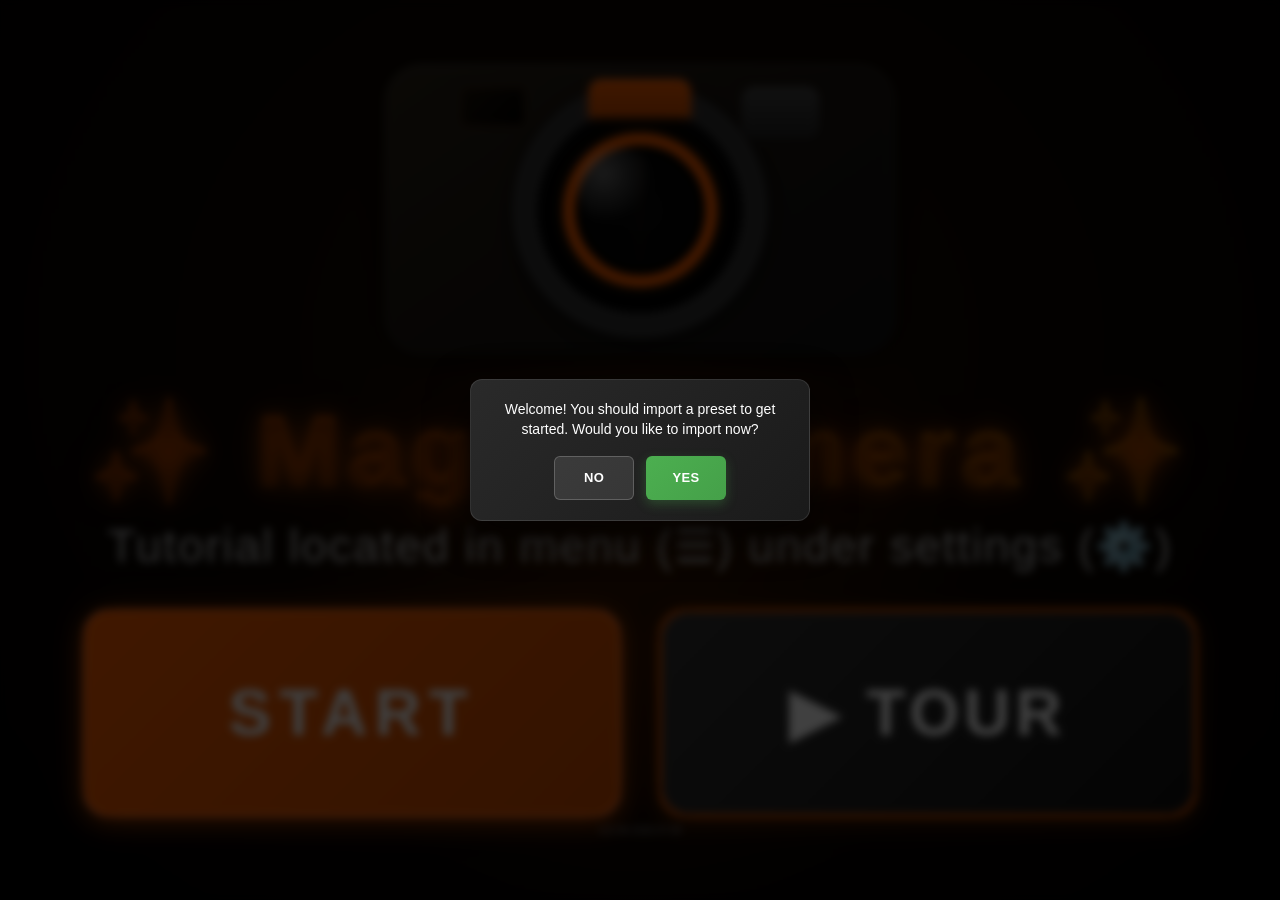
==== commit 75499b17: "Add files via upload" ====
--- a/index.html
+++ b/index.html
@@ -2146,6 +2146,5 @@
       })();
     </script>
     <script type="module" src="./src/main.js"></script>
-<button id="tutorial-return-chip" style="display:none;">← Tutorial</button>
 </body>
 </html>
--- a/src/style.css
+++ b/src/style.css
@@ -7058,4 +7058,143 @@
     font-size: var(--mk-label-font, 3.2vw);
     line-height: 1.5;
     text-align: center;
+}
+
+/* ── TUTORIAL ACCORDION ── */
+.tutorial-acc-head {
+    position: relative;
+    cursor: pointer;
+    padding-right: 8vw;
+    margin: 0 0 1vw;
+    padding-top: 2.5vw;
+    padding-bottom: 2.5vw;
+    border-bottom: 1px solid #333;
+    -webkit-tap-highlight-color: transparent;
+}
+.tutorial-acc-head::after {
+    content: '\25BC';
+    position: absolute;
+    right: 1vw;
+    top: 50%;
+    transform: translateY(-50%) rotate(-90deg);
+    font-size: 3vw;
+    color: #FE5F00;
+    transition: transform 0.18s ease;
+}
+.tutorial-section.tutorial-acc-open .tutorial-acc-head::after {
+    transform: translateY(-50%) rotate(0deg);
+}
+.tutorial-section.tutorial-acc-open .tutorial-acc-head {
+    border-bottom-color: #FE5F00;
+}
+.tutorial-acc-body {
+    display: none;
+}
+.tutorial-section.tutorial-acc-open .tutorial-acc-body {
+    display: block;
+}
+
+/* ── TUTORIAL "SHOW ME" ── */
+/* ============================================================
+   SIZE CONTROLS — change these four numbers to taste.
+   ============================================================ */
+:root {
+    --showme-height:   7vw;    /* button height        */
+    --showme-padding:  4vw;    /* left/right padding   */
+    --showme-font:     3.4vw;  /* "Show me" text size  */
+    --showme-radius:   3.5vw;  /* corner rounding      */
+}
+.tutorial-showme-btn {
+    /* min-height:0 is required — the global button rule forces 44px */
+    display: inline-block;
+    min-width: 0;
+    min-height: 0;
+    height: var(--showme-height);
+    line-height: 1;
+    margin: 0 0 0 2vw;
+    padding: 0 var(--showme-padding);
+    background: #2a2a2a;
+    color: #FE5F00;
+    border: 1px solid #FE5F00;
+    border-radius: var(--showme-radius);
+    font-size: var(--showme-font);
+    font-weight: 700;
+    white-space: nowrap;
+    vertical-align: middle;
+    cursor: pointer;
+    -webkit-tap-highlight-color: transparent;
+}
+.tutorial-showme-btn:active { background: #FE5F00; color: #000; }
+
+/* Strong, unmistakable pulse on the button being shown */
+@keyframes tutorialPulse {
+    0%   { box-shadow: 0 0 0 0 rgba(254,95,0,0.95), 0 0 2vw 1vw rgba(254,95,0,0.55);
+           filter: brightness(1.9); }
+    60%  { box-shadow: 0 0 0 6vw rgba(254,95,0,0), 0 0 3vw 1.5vw rgba(254,95,0,0.25);
+           filter: brightness(1.15); }
+    100% { box-shadow: 0 0 0 0 rgba(254,95,0,0), 0 0 2vw 1vw rgba(254,95,0,0.55);
+           filter: brightness(1.9); }
+}
+.tutorial-pulse {
+    animation: tutorialPulse 0.85s ease-in-out infinite;
+    outline: 4px solid #FE5F00 !important;
+    outline-offset: 2px;
+    border-radius: 2vw;
+    position: relative;
+    z-index: 999;
+}
+
+/* Return chip — flips to the bottom when the pulsing target is up top */
+#tutorial-return-chip {
+    position: fixed;
+    left: 2vw;
+    top: 2vw;
+    bottom: auto;
+    z-index: 100001;
+    height: 8vw;
+    min-height: 32px;
+    min-width: 0;
+    line-height: 1;
+    padding: 0 4.5vw;
+    background: #FE5F00;
+    color: #000;
+    border: none;
+    border-radius: 1.5vw;
+    font-size: 4.2vw;
+    font-weight: 700;
+    white-space: nowrap;
+    box-shadow: 0 0.5vw 2vw rgba(0,0,0,0.6);
+    cursor: pointer;
+    -webkit-tap-highlight-color: transparent;
+}
+#tutorial-return-chip.chip-bottom {
+    top: auto;
+    bottom: 2vw;
+}
+
+/* Accordion headings */
+.tutorial-acc-head {
+    font-size: 15px !important;
+    padding-top: 1.8vw !important;
+    padding-bottom: 1.8vw !important;
+    margin: 0 0 0.6vw !important;
+}
+
+/* Notice shown when a Show me target needs a photo first */
+#tutorial-showme-notice {
+    position: fixed;
+    left: 3vw;
+    right: 3vw;
+    top: 12vw;
+    z-index: 100000;
+    display: none;
+    padding: 2.4vw 3vw;
+    background: #1a1a1a;
+    color: #fff;
+    border: 2px solid #FE5F00;
+    border-radius: 2vw;
+    font-size: 3.2vw;
+    line-height: 1.35;
+    text-align: center;
+    box-shadow: 0 0.5vw 2vw rgba(0,0,0,0.7);
 }
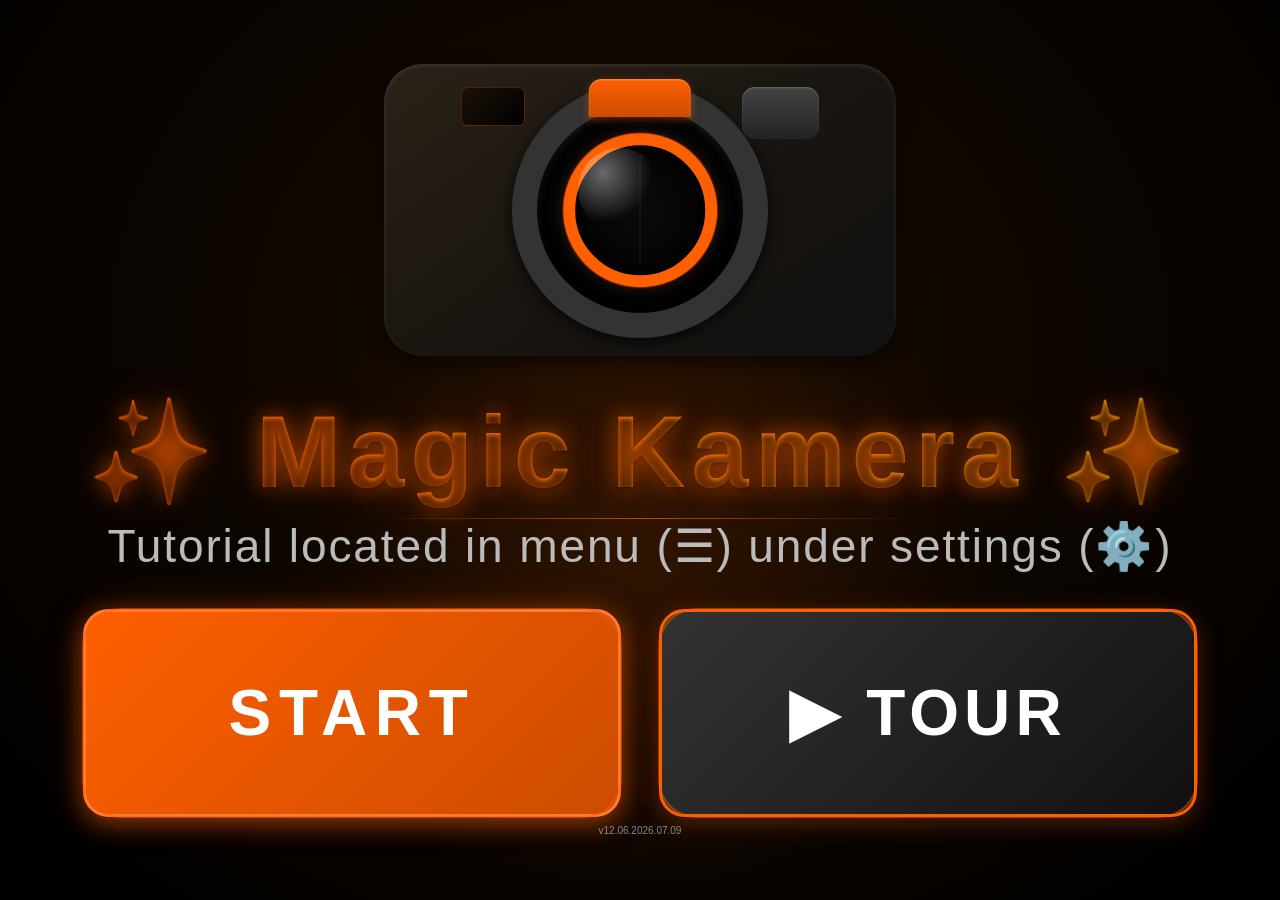
==== commit e50d89bd: "Add files via upload" ====
--- a/index.html
+++ b/index.html
@@ -1104,6 +1104,7 @@
                     <h4 class="glossary-title">Quick Navigation</h4>
                     <button id="start-guided-tour" style="display:block;width:100%;margin-bottom:2vw;padding:2vw;background:#FE5F00;color:#000;border:none;border-radius:2vw;font-size:4vw;font-weight:700;cursor:pointer;">▶ Start Audio Guided Tour</button>
                     <div class="glossary-items">
+                        <button class="glossary-item" data-section="navigating">📖 Navigating the Tutorial</button>
                         <button class="glossary-item" data-section="getting-started">🚀 Getting Started</button>
                         <button class="glossary-item" data-section="basic-controls">📸 Basic Controls</button>
                         <button class="glossary-item" data-section="ai-presets">✨ AI Presets</button>
@@ -1132,6 +1133,23 @@
                 <div class="submenu-list tutorial-content">
                     
                     <!-- Getting Started -->
+                    <div id="section-navigating" class="tutorial-section">
+                        <h4 class="tutorial-heading">📖 Navigating the Tutorial</h4>
+                        <p class="tutorial-text">
+                            <strong>Opening a section:</strong> Tap any section heading to open it. Tap the same heading again to close it. Only the section you choose from the list above stays open, so you never have to scroll past chapters you did not ask for.<br><br>
+
+                            <strong>Closing without scrolling back:</strong> Some sections are long. Rather than scrolling all the way up to the heading, hard press anywhere on the text and the section closes for you.<br><br>
+
+                            <strong>▸ Show me buttons:</strong> Throughout the tutorial you will see small orange <em>Show me</em> buttons beside a feature's name. Tap one and the program leaves the tutorial, opens the screen that feature lives on, and makes the button pulse bright orange for a few seconds so you can see exactly which one it is.<br><br>
+
+                            <strong>Coming back:</strong> While a Show me is running the rest of the program is paused — tap anywhere at all and you are returned to the tutorial, on the exact line you were reading.<br><br>
+
+                            <strong>Buttons that need a photo:</strong> A few features live on the image viewer, which only exists once a photo is open. For those, the Show me takes you to the gallery and a small banner says <em>Tap a photo to open it</em>. Open any photo and the button starts pulsing. If your gallery is still empty, the tutorial tells you to take a photo first.<br><br>
+
+                            <strong>Searching:</strong> Use the search bar at the top to find any word in the tutorial. Sections containing a match open automatically, and the arrows step you through the results.
+                        </p>
+                    </div>
+
                     <div id="section-getting-started" class="tutorial-section">
                         <h4 class="tutorial-heading">🚀 Getting Started</h4>
                         <p class="tutorial-text">
@@ -1193,6 +1211,8 @@
 
                             <strong>📁+ New Folder:</strong> Create a new folder to organize your saved images. Name the folder and save. Once the folder is created, long press on the folder to edit the name. Images may be moved by clicking select, selecting all the images you want to move, then long pressing the last image. A modal will appear allowing you to choose the folder where to move the image (or select gallery to move the image back to the gallery).<br><br>
 
+                            <strong>Turning Pages:</strong> When you have more images than fit on one screen, the gallery splits them into pages. <strong>Swipe left</strong> anywhere on the grid to go to the next page, and <strong>swipe right</strong> to go back to the previous one. You may also use th Prev and Next buttons at the bottom.<br><br>
+
                             <strong>View Photos:</strong> Tap any image to view it full-screen. The viewer is redesigned to give your photo maximum screen space. Touch swipe up or down to cycle through other images within the gallery root directory or user folder.<br><br>
 
                             <strong>Preset Header:</strong> At the very top of the image viewer, a header shows the name of the currently loaded preset. If no preset is loaded it reads NO PRESET LOADED. If a preset is loaded, tap the header to read and hear the preset name and the first sentence of its description. <br><br>
@@ -1255,7 +1275,7 @@
                             6. Select the resolution of the image under Import Settings<br>
                             7. Exit settings and menu<br>  
                             8. Go to gallery (🖼️)<br>
-                            9. Press the Import button<br>
+                            9. <strong>Press the Import button</strong><br>
                             10. Press the Scan QR Code button<br>
                             11. Point your R1 camera at the QR code<br>
                             12. Wait a few...the modal will close and the image will be optimized and saved to your gallery!<br><br>
@@ -1664,7 +1684,7 @@
         <!-- Hidden textarea kept for compatibility with existing JS logic -->
         <textarea id="viewer-prompt" class="viewer-prompt-hidden" readonly></textarea>
         <!-- Bottom row: PROMPT | LOAD | MULTI | ✨ MAGIC -->
-        <div class="viewer-bottom-bar">
+        <div id="viewer-bottom-bar" class="viewer-bottom-bar">
             <button id="viewer-editor-button" class="viewer-bottom-btn">PROMPT</button>
             <button id="load-preset-button" class="viewer-bottom-btn">LOAD</button>
             <button id="multi-preset-button" class="viewer-bottom-btn">MULTI</button>
@@ -2037,12 +2057,31 @@
                 <div class="gallery-custom-modal-header">
                     <h3>SORT ORDER</h3>
                 </div>
-                <div class="gallery-custom-modal-list">
-                    <button class="gallery-custom-modal-option" id="sort-option-newest" data-value="newest">
+                <div class="gallery-custom-modal-list" id="gallery-sort-modal-list">
+                    <div class="gallery-sort-section-label">📁 FOLDERS</div>
+                    <button class="gallery-custom-modal-option folder-sort-option" id="folder-sort-option-oldest" data-value="oldest">
+                        <span>🕰️ Oldest First</span>
+                        <span class="gallery-custom-modal-check">✓</span>
+                    </button>
+                    <button class="gallery-custom-modal-option folder-sort-option" id="folder-sort-option-newest" data-value="newest">
+                        <span>📅 Newest First</span>
+                        <span class="gallery-custom-modal-check">✓</span>
+                    </button>
+                    <button class="gallery-custom-modal-option folder-sort-option" id="folder-sort-option-az" data-value="az">
+                        <span>🔤 A → Z</span>
+                        <span class="gallery-custom-modal-check">✓</span>
+                    </button>
+                    <button class="gallery-custom-modal-option folder-sort-option" id="folder-sort-option-za" data-value="za">
+                        <span>🔡 Z → A</span>
+                        <span class="gallery-custom-modal-check">✓</span>
+                    </button>
+
+                    <div class="gallery-sort-section-label">🖼️ IMAGES</div>
+                    <button class="gallery-custom-modal-option image-sort-option" id="sort-option-newest" data-value="newest">
                         <span>📅 Newest First</span>
                         <span class="gallery-custom-modal-check" id="sort-check-newest">✓</span>
                     </button>
-                    <button class="gallery-custom-modal-option" id="sort-option-oldest" data-value="oldest">
+                    <button class="gallery-custom-modal-option image-sort-option" id="sort-option-oldest" data-value="oldest">
                         <span>🕰️ Oldest First</span>
                         <span class="gallery-custom-modal-check" id="sort-check-oldest">✓</span>
                     </button>
--- a/src/style.css
+++ b/src/style.css
@@ -7099,9 +7099,9 @@
    SIZE CONTROLS — change these four numbers to taste.
    ============================================================ */
 :root {
-    --showme-height:   7vw;    /* button height        */
+    --showme-height:   9vw;    /* button height        */
     --showme-padding:  4vw;    /* left/right padding   */
-    --showme-font:     3.4vw;  /* "Show me" text size  */
+    --showme-font:     3.8vw;  /* "Show me" text size  */
     --showme-radius:   3.5vw;  /* corner rounding      */
 }
 .tutorial-showme-btn {
@@ -7136,40 +7136,14 @@
            filter: brightness(1.9); }
 }
 .tutorial-pulse {
+    /* NO position or z-index here. Setting position:relative overrode
+       .viewer-carousel { position:absolute; right:-2vw } and dropped the right
+       carousel into normal flow on the LEFT side of the screen. The outline
+       and glow show up fine without changing positioning at all. */
     animation: tutorialPulse 0.85s ease-in-out infinite;
     outline: 4px solid #FE5F00 !important;
     outline-offset: 2px;
     border-radius: 2vw;
-    position: relative;
-    z-index: 999;
-}
-
-/* Return chip — flips to the bottom when the pulsing target is up top */
-#tutorial-return-chip {
-    position: fixed;
-    left: 2vw;
-    top: 2vw;
-    bottom: auto;
-    z-index: 100001;
-    height: 8vw;
-    min-height: 32px;
-    min-width: 0;
-    line-height: 1;
-    padding: 0 4.5vw;
-    background: #FE5F00;
-    color: #000;
-    border: none;
-    border-radius: 1.5vw;
-    font-size: 4.2vw;
-    font-weight: 700;
-    white-space: nowrap;
-    box-shadow: 0 0.5vw 2vw rgba(0,0,0,0.6);
-    cursor: pointer;
-    -webkit-tap-highlight-color: transparent;
-}
-#tutorial-return-chip.chip-bottom {
-    top: auto;
-    bottom: 2vw;
 }
 
 /* Accordion headings */
@@ -7182,19 +7156,85 @@
 
 /* Notice shown when a Show me target needs a photo first */
 #tutorial-showme-notice {
+    /* Centred box, not a full-width strip. Text wraps neatly inside it. */
     position: fixed;
-    left: 3vw;
-    right: 3vw;
-    top: 12vw;
+    left: 50%;
+    top: 50%;
+    right: auto;
+    bottom: auto;
+    transform: translate(-50%, -50%);
     z-index: 100000;
     display: none;
-    padding: 2.4vw 3vw;
+    width: 58vw;
+    max-width: 78vw;
+    box-sizing: border-box;
+    padding: 4vw 3.5vw;
     background: #1a1a1a;
     color: #fff;
     border: 2px solid #FE5F00;
-    border-radius: 2vw;
-    font-size: 3.2vw;
-    line-height: 1.35;
+    border-radius: 3vw;
+    font-size: 3.6vw;
+    line-height: 1.4;
     text-align: center;
-    box-shadow: 0 0.5vw 2vw rgba(0,0,0,0.7);
+    white-space: normal;
+    box-shadow: 0 0.8vw 3vw rgba(0,0,0,0.8);
+}
+
+/* The notice is centred now, so there is nothing to flip. Kept as a no-op
+   so the JS class toggle has something harmless to target. */
+#tutorial-showme-notice.notice-bottom {
+    top: 50%;
+    bottom: auto;
+}
+
+/* ── TUTORIAL READABILITY ──────────────────────────────────────────
+   --tut-gap is the space BETWEEN paragraphs;
+   --tut-line is the space between lines inside one paragraph.
+   ------------------------------------------------------------------ */
+:root {
+    --tut-font:  15px;   /* body text size          */
+    --tut-line:  1.2;   /* line spacing            */
+    --tut-gap:   2.0vw;  /* gap between paragraphs  */
+}
+
+#tutorial-content-area .tutorial-text {
+    font-size: var(--tut-font);
+    line-height: var(--tut-line);
+
+    /* LEFT, not justified. On a 240px column justification has to stretch the
+       word gaps to reach both edges, and a single long word leaves a line with
+       huge holes in it. A clean ragged right edge reads better at this width. */
+    text-align: left;
+
+    /* No hyphens. */
+    hyphens: none;
+    -webkit-hyphens: none;
+
+    /* Do not break long words mid-word; wrap them whole instead. */
+    overflow-wrap: break-word;
+    word-break: normal;
+
+    margin: 0 0 var(--tut-gap);
+}
+
+/* Sub-headings.
+   MUST stay display:inline. Making these inline-block turned each one into an
+   unbreakable box, which let the line break immediately before it (leaving a
+   bullet stranded on the line above) and immediately after it (dropping a
+   comma onto its own line). Inline keeps them part of the normal text flow. */
+#tutorial-content-area .tutorial-text strong {
+    display: inline;
+    color: #FE5F00;
+    font-weight: 700;
+    font-size: calc(var(--tut-font) + 1px);
+}
+
+/* Keeps a bullet glued to the bold word that follows it. */
+#tutorial-content-area .tutorial-text {
+    /* nothing needed here — see the HTML note below */
+}
+
+#tutorial-content-area .tutorial-text em {
+    font-style: italic;
+    color: #ddd;
 }
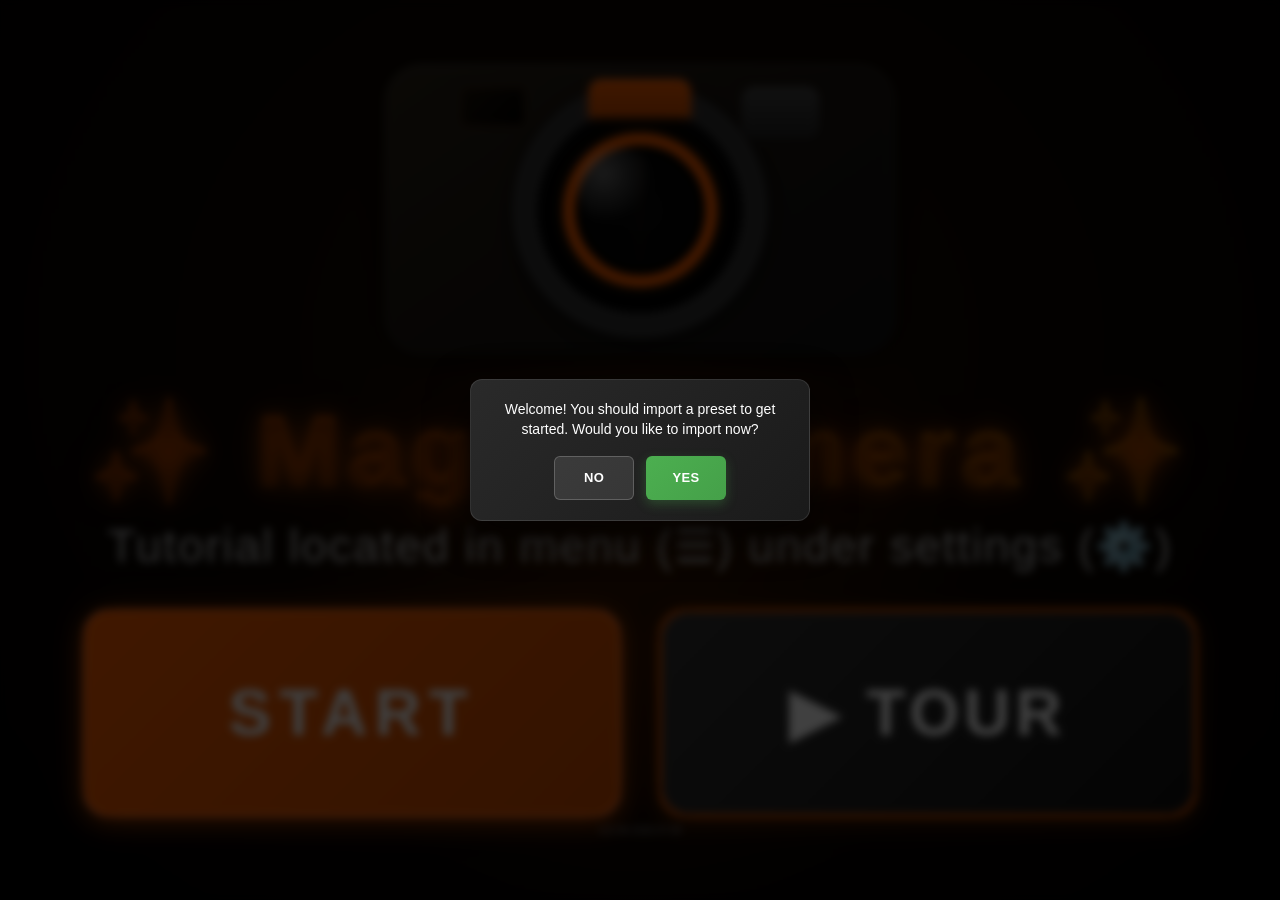
==== commit c3d068f7: "Add files via upload" ====
--- a/index.html
+++ b/index.html
@@ -2057,34 +2057,39 @@
                 <div class="gallery-custom-modal-header">
                     <h3>SORT ORDER</h3>
                 </div>
+                <div class="btn-settings-tab-bar sort-modal-tab-bar">
+                    <button id="sort-tab-folders" class="btn-settings-tab sort-settings-tab active">📁 FOLDERS</button>
+                    <button id="sort-tab-images" class="btn-settings-tab sort-settings-tab">🖼️ IMAGES</button>
+                </div>
                 <div class="gallery-custom-modal-list" id="gallery-sort-modal-list">
-                    <div class="gallery-sort-section-label">📁 FOLDERS</div>
-                    <button class="gallery-custom-modal-option folder-sort-option" id="folder-sort-option-oldest" data-value="oldest">
-                        <span>🕰️ Oldest First</span>
-                        <span class="gallery-custom-modal-check">✓</span>
-                    </button>
-                    <button class="gallery-custom-modal-option folder-sort-option" id="folder-sort-option-newest" data-value="newest">
-                        <span>📅 Newest First</span>
-                        <span class="gallery-custom-modal-check">✓</span>
-                    </button>
-                    <button class="gallery-custom-modal-option folder-sort-option" id="folder-sort-option-az" data-value="az">
-                        <span>🔤 A → Z</span>
-                        <span class="gallery-custom-modal-check">✓</span>
-                    </button>
-                    <button class="gallery-custom-modal-option folder-sort-option" id="folder-sort-option-za" data-value="za">
-                        <span>🔡 Z → A</span>
-                        <span class="gallery-custom-modal-check">✓</span>
-                    </button>
-
-                    <div class="gallery-sort-section-label">🖼️ IMAGES</div>
-                    <button class="gallery-custom-modal-option image-sort-option" id="sort-option-newest" data-value="newest">
-                        <span>📅 Newest First</span>
-                        <span class="gallery-custom-modal-check" id="sort-check-newest">✓</span>
-                    </button>
-                    <button class="gallery-custom-modal-option image-sort-option" id="sort-option-oldest" data-value="oldest">
-                        <span>🕰️ Oldest First</span>
-                        <span class="gallery-custom-modal-check" id="sort-check-oldest">✓</span>
-                    </button>
+                    <div id="sort-panel-folders" class="sort-settings-panel active">
+                        <button class="gallery-custom-modal-option folder-sort-option" id="folder-sort-option-oldest" data-value="oldest">
+                            <span>🕰️ Oldest First</span>
+                            <span class="gallery-custom-modal-check">✓</span>
+                        </button>
+                        <button class="gallery-custom-modal-option folder-sort-option" id="folder-sort-option-newest" data-value="newest">
+                            <span>📅 Newest First</span>
+                            <span class="gallery-custom-modal-check">✓</span>
+                        </button>
+                        <button class="gallery-custom-modal-option folder-sort-option" id="folder-sort-option-az" data-value="az">
+                            <span>🔤 A → Z</span>
+                            <span class="gallery-custom-modal-check">✓</span>
+                        </button>
+                        <button class="gallery-custom-modal-option folder-sort-option" id="folder-sort-option-za" data-value="za">
+                            <span>🔡 Z → A</span>
+                            <span class="gallery-custom-modal-check">✓</span>
+                        </button>
+                    </div>
+                    <div id="sort-panel-images" class="sort-settings-panel">
+                        <button class="gallery-custom-modal-option image-sort-option" id="sort-option-newest" data-value="newest">
+                            <span>📅 Newest First</span>
+                            <span class="gallery-custom-modal-check" id="sort-check-newest">✓</span>
+                        </button>
+                        <button class="gallery-custom-modal-option image-sort-option" id="sort-option-oldest" data-value="oldest">
+                            <span>🕰️ Oldest First</span>
+                            <span class="gallery-custom-modal-check" id="sort-check-oldest">✓</span>
+                        </button>
+                    </div>
                 </div>
                 <button class="gallery-custom-modal-cancel" id="gallery-sort-cancel">Cancel</button>
             </div>
--- a/src/style.css
+++ b/src/style.css
@@ -7237,4 +7237,39 @@
 #tutorial-content-area .tutorial-text em {
     font-style: italic;
     color: #ddd;
-}+}
+
+/* ===== SORT MODAL: FOLDER/IMAGE SECTIONS + WHEEL HIGHLIGHT ===== */
+#gallery-sort-modal .gallery-custom-modal-list {
+    position: relative;
+    max-height: 58vh;
+    overflow-y: auto;
+    -webkit-overflow-scrolling: touch;
+}
+
+.gallery-sort-section-label {
+    color: #FE5F00;
+    font-size: 3.4vw;
+    font-weight: 800;
+    letter-spacing: 0.08em;
+    text-transform: uppercase;
+    padding: 1.5vw 1vw 1vw;
+    border-bottom: 1px solid rgba(254, 95, 0, 0.25);
+    margin-top: 1.5vw;
+}
+
+.gallery-sort-section-label:first-child {
+    margin-top: 0;
+}
+
+#gallery-sort-modal .gallery-custom-modal-option.wheel-focus {
+    outline: 2px solid #FE5F00;
+    outline-offset: -2px;
+    box-shadow: 0 0 0 3px rgba(254, 95, 0, 0.28);
+}
+
+#gallery-sort-modal .gallery-custom-modal-cancel.wheel-focus {
+    color: #fff;
+    background: rgba(254, 95, 0, 0.18);
+    box-shadow: inset 0 0 0 2px #FE5F00;
+}
